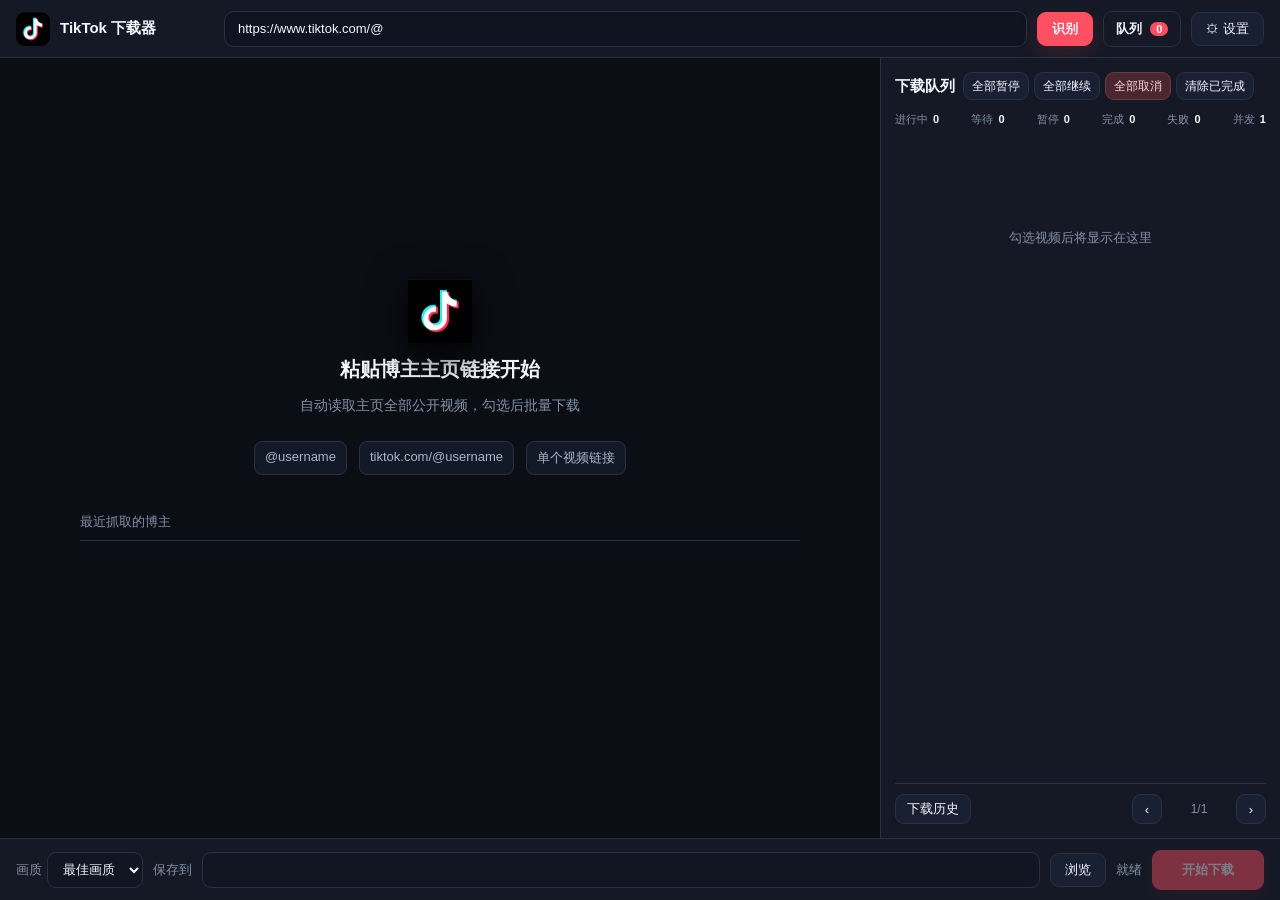
==== outputs/TikTokBatchMVP/ui/index.html @ 3f887935 "左上角常显版本号（v1.0.4） 问题：版本号只能进「设置 → 软件更新」才看得到，想知道自己装的是哪个版本很绕。  改法： - 顶栏 .brand 里补一个 <small id="appVersio" ====
<!doctype html>
<html lang="zh-CN">
<head>
  <meta charset="UTF-8" />
  <meta name="viewport" content="width=device-width,initial-scale=1" />
  <title>TikTok 下载器</title>
  <style>
    :root{--bg:#0b0e14;--panel:#141925;--panel2:#191f2d;--line:#293144;--text:#f5f7ff;--muted:#8491a8;--red:#ff4f61;--green:#39df9d;--blue:#55a6ff}
    *{box-sizing:border-box}html,body{height:100%;margin:0;background:var(--bg);color:var(--text);font-family:"Microsoft YaHei UI","Segoe UI",sans-serif;font-size:13px;overflow:hidden}
    button,input,select{font:inherit}.app{height:100%;display:grid;grid-template-rows:58px 1fr 62px}.top{display:flex;align-items:center;gap:10px;padding:0 16px;background:var(--panel);border-bottom:1px solid var(--line)}
    .logo:before{color:#25f4ee;transform:translate(-2px,1px)}.logo:after{color:#fe2c55;transform:translate(2px,-1px)}.logo:after{ text-shadow:0 0 0 #fff }.logo{width:34px;height:34px;border-radius:9px;background:#000 url("tiktok-logo.png") center/cover no-repeat;flex:none}.brand{min-width:154px}.brand b{display:block;font-size:15px}.brand small{color:var(--green);font-size:10px}#appVersion{color:var(--muted);letter-spacing:.4px;cursor:default}.url{height:36px;flex:1;border:1px solid var(--line);border-radius:10px;background:#0f1420;color:var(--text);padding:0 13px;outline:0}.url:focus{border-color:#52617e;box-shadow:0 0 0 3px #53638322}
    .btn{height:34px;border:1px solid var(--line);border-radius:9px;background:#182031;color:var(--text);padding:0 14px;cursor:pointer}.btn:hover{background:#232d42}.btn.primary{background:var(--red);border-color:var(--red);font-weight:700;box-shadow:0 8px 22px #ff4f6128}.btn.primary:hover{background:#ff6675}.btn:disabled{opacity:.45;cursor:not-allowed}.badge{padding:8px 12px;border:1px solid var(--line);border-radius:9px;font-weight:700}.badge i{font-style:normal;background:var(--red);border-radius:20px;padding:1px 6px;margin-left:5px;font-size:11px}
    .body{display:grid;grid-template-columns:minmax(640px,1fr) 400px;min-height:0}.main{min-width:0;min-height:0;display:flex;flex-direction:column}.queue-panel{border-left:1px solid var(--line);background:var(--panel);padding:14px;min-width:0;display:flex;flex-direction:column;min-height:0}.profile{display:none;align-items:center;gap:12px;padding:14px 18px;border-bottom:1px solid var(--line)}.avatar{width:42px;height:42px;border-radius:50%;display:grid;place-items:center;background:linear-gradient(135deg,#24f3d0,#ff3f71);font-weight:900;font-size:18px;overflow:hidden;flex:0 0 42px}.avatar img{width:100%;height:100%;object-fit:cover}.profile-name{font-size:17px;font-weight:800}.profile-meta{color:var(--muted);margin-top:4px}.back-home{margin-left:auto;flex:0 0 auto}.tabs{display:none;gap:26px;padding:0 18px;height:48px;align-items:end;border-bottom:1px solid var(--line)}#followNew{margin-left:auto;align-self:center;flex:0 0 auto}.tab{height:48px;padding:0 6px;display:flex;align-items:center;color:var(--muted);border-bottom:2px solid transparent}.tab.active{color:var(--text);border-color:var(--red);font-weight:700}.tab span{margin-left:7px;color:var(--muted);font-size:11px}.kind{display:inline-block;margin-left:7px;padding:1px 6px;border-radius:5px;background:#245c49;color:#83f0bd;font-size:10px}
    .toolbar{display:none;align-items:center;gap:8px;padding:10px 16px;border-bottom:1px solid var(--line);min-width:0}.toolbar .btn{flex:0 0 auto;white-space:nowrap;min-width:54px}.toolbar #exportCsv{min-width:76px}.pager{margin-left:auto;display:flex;align-items:center;gap:6px;white-space:nowrap}.pager .mini{padding:0 10px}.page-info{min-width:62px;text-align:center;color:var(--muted);font-size:12px}.search{width:230px;min-width:120px;flex:1 1 160px;height:32px;border:1px solid var(--line);border-radius:8px;background:#111722;color:var(--text);padding:0 11px;outline:none}.selection{margin-left:8px;color:var(--blue);font-weight:700;white-space:nowrap}.empty{flex:1;display:grid;place-items:center}.empty-inner{text-align:center;margin-top:-60px}.tv{width:64px;height:64px;background:url("tiktok-logo.png") center/contain no-repeat;font-size:0;margin:0 auto 10px}.tv{font-size:48px;filter:drop-shadow(0 10px 20px #000)}.empty h2{font-size:20px;margin:13px 0 8px}.empty p{color:var(--muted);font-size:14px}.examples{display:flex;gap:12px;justify-content:center;margin-top:26px}.recent-wrap{width:min(720px,80vw);margin:38px auto 0;text-align:left}.recent-title{color:var(--muted);padding-bottom:9px;border-bottom:1px solid var(--line)}.recent-grid{display:flex;flex-wrap:wrap;gap:20px;margin-top:16px}.recent-card{width:84px;text-align:center;color:var(--text);cursor:pointer}.recent-card:hover{color:#78b9ff}.recent-avatar{width:58px;height:58px;margin:0 auto 8px;border-radius:50%;object-fit:cover;border:2px solid #35415a;background:#20283a}.recent-card{position:relative}.recent-delete{opacity:0;pointer-events:none;position:absolute;right:4px;top:2px;width:20px;height:20px;padding:0;border:0;background:#252d3d;color:#aab6ca;border-radius:5px;cursor:pointer}.recent-card:hover .recent-delete{opacity:1;pointer-events:auto}.recent-delete:hover{background:#ff4f61;color:#fff}.recent-id{white-space:nowrap;overflow:hidden;text-overflow:ellipsis;font-size:12px}.chip{border:1px solid var(--line);border-radius:8px;background:#131927;color:#a9b6cb;padding:7px 10px}
    .list{display:none;flex:1 1 0;height:0;overflow-y:scroll;overflow-x:hidden;min-height:0;padding:6px 10px 18px;scrollbar-color:#46516a #111722;scrollbar-width:thin}.row{display:grid;grid-template-columns:28px 58px minmax(0,1fr) 160px 64px;align-items:center;gap:9px;min-height:68px;padding:7px 8px;border-radius:10px;border:1px solid transparent}.row:hover{background:var(--panel2);border-color:#222a3b}.check{width:16px;height:16px;accent-color:var(--red)}.thumb{height:48px;border-radius:7px;background:linear-gradient(135deg,#293552,#111722);display:grid;place-items:center;color:#b7c2d8;font-size:19px;overflow:hidden}.thumb img{width:100%;height:100%;object-fit:cover}.title{white-space:nowrap;overflow:hidden;text-overflow:ellipsis;font-size:14px}.sub{color:var(--muted);font-size:11px;margin-top:6px}.heart{color:#ff7180}.id{color:var(--muted);font-family:Consolas,monospace;font-size:11px}.mini{height:30px;padding:0 11px}.queue-head{display:flex;align-items:center;gap:8px;white-space:nowrap;flex:0 0 auto}.queue-head b{font-size:15px;flex:0 0 auto}.queue-controls{display:flex;gap:5px;min-width:0}.queue-controls .mini{height:28px;padding:0 8px;font-size:12px}.queue-controls .danger{color:#ffd7dc;border-color:#713744;background:#4a2630}.stats{display:flex;justify-content:space-between;gap:5px;white-space:nowrap;color:var(--muted);font-size:11px;margin:12px 0;flex:0 0 auto}.stats strong{color:var(--text);margin-left:2px}.queue{flex:1 1 0;min-height:0;overflow:auto}.queue-foot{display:flex;align-items:center;gap:8px;flex:0 0 auto;margin-top:10px;padding-top:10px;border-top:1px solid var(--line)}.queue-pager{margin-left:auto;display:flex;align-items:center;gap:6px;white-space:nowrap}.queue-pager .mini{padding:0 10px;min-width:30px}.q-empty{color:var(--muted);text-align:center;margin-top:90px}.q-card{display:grid;grid-template-columns:48px minmax(0,1fr);gap:9px;padding:9px;margin-bottom:9px;border:1px solid var(--line);border-radius:11px;background:#18202e}.q-cover{width:48px;height:48px;border-radius:7px;object-fit:cover;background:#273044}.q-card.done{border-color:#1d684d}.q-card.failed{border-color:#743543}.q-top{display:flex;align-items:center;gap:7px}.q-title{min-width:0;flex:1;white-space:nowrap;overflow:hidden;text-overflow:ellipsis;font-weight:700}.q-actions{display:flex;gap:5px}.q-btn{height:28px;border:1px solid var(--line);border-radius:7px;background:#222a3b;color:var(--text);padding:0 9px;cursor:pointer}.q-btn:hover{background:#303b52}.q-btn.close{width:29px;padding:0;font-size:17px}.q-meta{color:var(--muted);font-size:11px;margin-top:7px}.bar{height:3px;background:#273044;border-radius:3px;margin-top:7px;overflow:hidden}.bar i{display:block;width:0;height:100%;background:var(--green);transition:.25s}.q-card.loading .bar i{width:0}.q-card.done .bar i{width:100%}.q-card.failed .bar i{width:100%;background:var(--red)}
    .settings-modal{position:fixed;inset:0;z-index:60;background:rgba(4,6,11,.82);display:grid;place-items:center;padding:24px}.settings-card{width:min(760px,94vw);max-height:88vh;overflow:auto;background:linear-gradient(160deg,#171d2a,#111722);border:1px solid #3a465f;border-radius:16px;padding:0 22px 18px;box-shadow:0 28px 90px #000}.settings-card{scrollbar-width:thin;scrollbar-color:#53627e #111722}.settings-card::-webkit-scrollbar{width:10px}.settings-card::-webkit-scrollbar-track{background:#111722;border-radius:10px;margin:10px}.settings-card::-webkit-scrollbar-thumb{background:#3a465f;border:2px solid #111722;border-radius:10px}.settings-card::-webkit-scrollbar-thumb:hover{background:#5b6b88}
    /* 详情弹层与下载队列原先没有滚动条样式，深色主题下会露出 WebView2 默认的浅色宽滚动条。
       这里统一成与 .list / .settings-card 一致的细滚动条（8px 轨道 + 2px 描边，实际可见约 4px）。
       .preview-desc 额外留出右侧呼吸位，避免正文紧贴滚动条。 */
    .preview-desc,.modal-info,.queue{scrollbar-width:thin;scrollbar-color:#46516a #111722}
    .preview-desc::-webkit-scrollbar,.modal-info::-webkit-scrollbar,.queue::-webkit-scrollbar{width:8px}
    .preview-desc::-webkit-scrollbar-track,.modal-info::-webkit-scrollbar-track,.queue::-webkit-scrollbar-track{background:#111722;border-radius:8px}
    .preview-desc::-webkit-scrollbar-thumb,.modal-info::-webkit-scrollbar-thumb,.queue::-webkit-scrollbar-thumb{background:#46516a;border:2px solid #111722;border-radius:8px}
    .preview-desc::-webkit-scrollbar-thumb:hover,.modal-info::-webkit-scrollbar-thumb:hover,.queue::-webkit-scrollbar-thumb:hover{background:#5b6b88}
    .preview-desc{padding-right:10px;scrollbar-gutter:stable}.settings-card h2{position:sticky;top:0;z-index:1;margin:0 -22px 6px;padding:18px 22px 12px;background:#171d2a;border-bottom:1px solid #2c3548;font-size:18px}.settings-subtitle{color:#8491a8;margin:14px 0 18px;padding:10px 12px;border:1px solid #273147;border-radius:9px;background:#111724;font-size:12px}.login-state{display:flex;align-items:center;gap:12px;margin:0 0 10px;padding:14px;border:1px solid #35516b;border-radius:11px;background:#0e1925}.login-state b{display:block;font-size:14px}.login-state small{display:block;color:var(--muted);margin-top:5px}.login-state>div:first-child{flex:1;min-width:0}.login-state .login-actions{display:flex;flex-direction:column;gap:8px;flex:none}.login-state .btn{white-space:nowrap}.cookie-status{display:block;color:#aeb9cd;font-size:12px;line-height:1.5;margin-top:8px;overflow-wrap:anywhere}.cookie-status.error,.settings-message.error{color:#ff9caa}.cookie-status.success{color:#8ee1bc}.settings-message{margin-top:12px;line-height:1.5;color:var(--muted)}@media(max-width:620px){.login-state{align-items:stretch;flex-direction:column}.login-state .login-actions{flex-direction:row;flex-wrap:wrap}}.setting-row{display:flex;gap:12px;margin:0;padding:14px 2px;align-items:center;border-bottom:1px solid #252e41}.setting-row label{color:#aeb9cd;min-width:130px;font-weight:600}.setting-row input,.setting-row select,.setting-row textarea{flex:1;min-width:0;height:38px;border:1px solid #35415a;border-radius:9px;background:#0e1420;color:var(--text);padding:0 11px;outline:none}.setting-row input:focus,.setting-row select:focus,.setting-row textarea:focus{border-color:#6d8fc8;box-shadow:0 0 0 3px #6688c322}.setting-row textarea{height:100px;padding:10px;resize:vertical}.learning-section{padding:17px 2px 5px;border-bottom:1px solid #252e41}.learning-title{font-weight:800;font-size:14px;margin-bottom:12px}.learning-toggle{display:block;color:#d8e0f0;margin-bottom:10px}.learning-checks{display:flex;gap:18px;color:#aeb9cd;margin-bottom:10px}.learning-checks label{min-width:auto!important;font-weight:400!important}.learning-api-actions{display:flex;gap:10px;align-items:center;padding:12px 2px 4px}.learning-api-actions span{color:var(--muted);font-size:12px}.setting-actions{display:flex;justify-content:flex-end;gap:10px;margin-top:16px;padding-top:4px}.setting-actions .btn{min-width:90px}.history-list{display:flex;flex-direction:column;gap:8px}.history-row{display:grid;grid-template-columns:44px minmax(0,1fr) auto;gap:10px;align-items:center;padding:9px;border:1px solid var(--line);border-radius:10px;background:#141b28}.history-cover{width:44px;height:44px;border-radius:7px;object-fit:cover;background:#273044}.history-title{white-space:nowrap;overflow:hidden;text-overflow:ellipsis;font-weight:700;font-size:13px}.history-meta{color:var(--muted);font-size:11px;margin-top:4px;overflow-wrap:anywhere}.history-empty{color:var(--muted);text-align:center;padding:40px 0}.history-row .btn{height:30px;padding:0 11px}.update-current{flex:1;min-width:0;color:#aeb9cd}.update-box{margin:0 0 14px;padding:12px 14px;border:1px solid #3a4a63;border-radius:11px;background:#101a27;line-height:1.6}.update-box.good{border-color:#1d684d}.update-box.bad{border-color:#743543}.update-notes{max-height:150px;overflow:auto;white-space:pre-wrap;color:#aeb9cd;font-size:12px;margin-top:9px;padding-right:8px;scrollbar-width:thin;scrollbar-color:#46516a #111722}.update-notes::-webkit-scrollbar{width:8px}.update-notes::-webkit-scrollbar-thumb{background:#46516a;border-radius:8px}.update-actions{display:flex;gap:10px;margin-top:12px}.update-error{color:#ff9caa}.update-bar{height:6px;margin-top:10px;border-radius:6px;background:#1b2334;overflow:hidden}.update-bar i{display:block;height:100%;width:0;background:linear-gradient(90deg,#24f3d0,#ff3f71);transition:width .2s}.preview{cursor:pointer}.preview:hover{outline:2px solid #55a6ff88}.modal{position:fixed;inset:0;z-index:50;background:#05070bd9;display:grid;place-items:center;padding:24px}.modal-card{width:min(520px,92vw);max-height:92vh;display:flex;flex-direction:column;background:#121722;border:1px solid #34405a;border-radius:14px;box-shadow:0 24px 80px #000;overflow:hidden}.modal-head{display:flex;align-items:center;gap:12px;padding:13px 16px;border-bottom:1px solid var(--line)}.modal-title{flex:1;white-space:nowrap;overflow:hidden;text-overflow:ellipsis;font-size:15px;font-weight:800}.modal-close{width:34px;padding:0;font-size:20px}.preview-stage{display:flex;justify-content:center;align-items:center;min-height:260px;max-height:62vh;background:#080a0f;overflow:hidden}.preview-stage img{display:block;max-width:100%;max-height:62vh;width:auto;height:auto;object-fit:contain}.modal-info{padding:14px 16px;border-top:1px solid var(--line);overflow:auto}.study-box{margin-top:14px;padding-top:13px;border-top:1px solid var(--line)}.study-title{font-weight:800;margin-bottom:9px}.study-fields{display:grid;grid-template-columns:130px 1fr;gap:8px}.study-fields select,.study-fields input,.study-fields textarea{width:100%;border:1px solid var(--line);border-radius:7px;background:#0f1420;color:var(--text);padding:8px}.study-fields textarea{min-height:84px;resize:vertical;grid-column:1 / -1}.study-save{margin-top:9px}.preview-stats{color:#aab6ca;margin-bottom:9px}.preview-desc{max-height:120px;overflow:auto;white-space:pre-wrap;line-height:1.55}
    .bottom{display:flex;align-items:center;gap:10px;padding:0 16px;background:var(--panel);border-top:1px solid var(--line)}.bottom label{color:var(--muted)}select,.folder{height:36px;border:1px solid var(--line);border-radius:9px;background:#111722;color:var(--text);padding:0 11px}.folder{flex:1;min-width:250px}#quality{margin-left:-5px}.status{color:var(--muted);max-width:240px;white-space:nowrap;overflow:hidden;text-overflow:ellipsis}.start{height:40px;min-width:112px}.confirm-mini{position:fixed;z-index:100;left:50%;top:50%;transform:translate(-50%,-50%);background:#151b28;border:1px solid #34405a;border-radius:9px;padding:18px 24px;box-shadow:0 12px 40px #000b;display:flex;flex-direction:column;align-items:center;gap:14px}.confirm-mini span{font-weight:700;font-size:14px}.confirm-actions{display:flex;gap:10px}.confirm-mini .danger{background:#ff4f61;color:#fff;border-color:#ff4f61}.confirm-mini button{height:28px;padding:0 12px}.hidden{display:none!important}
.scrape-loading{position:fixed;inset:58px 0 62px;z-index:40;display:grid;place-items:center;background:rgba(8,12,19,.985);overflow:hidden}.scrape-loading.hidden{display:none}.scrape-loading>div{width:360px;display:flex;flex-direction:column;align-items:center;justify-content:center}.jarvis-core{position:relative;width:176px;height:176px;border-radius:50%;display:grid;place-items:center;filter:drop-shadow(0 0 16px #19cfff88)}.jarvis-core:before{content:"";position:absolute;inset:5px;border-radius:50%;background:repeating-conic-gradient(from 0deg,#5ff5ff 0 2deg,transparent 2deg 9deg,#147da8 9deg 11deg,transparent 11deg 18deg);mask:radial-gradient(circle,transparent 0 69%,#000 70% 76%,transparent 77%);animation:jarvisClockwise 7s linear infinite}.jarvis-core:after{content:"";position:absolute;inset:28px;border-radius:50%;border:1px solid #5aefff88;background:conic-gradient(from 40deg,transparent 0 12%,#43e9ff 13% 17%,transparent 18% 43%,#138bb9 44% 49%,transparent 50% 76%,#8bfbff 77% 80%,transparent 81%);box-shadow:0 0 18px #2ee5ff55,inset 0 0 18px #2ee5ff44;animation:jarvisCounter 3.8s linear infinite}.jarvis-ring{position:absolute;border-radius:50%;pointer-events:none}.jarvis-ring.one{inset:17px;border:3px dashed #20bde0aa;animation:jarvisCounter 5.5s linear infinite}.jarvis-ring.two{inset:42px;border:7px double #62efff99;border-left-color:transparent;border-right-color:transparent;animation:jarvisClockwise 2.8s linear infinite}.jarvis-ring.three{inset:61px;background:radial-gradient(circle,#eaffff 0 8%,#70f8ff 9% 18%,#168bb7 30%,#071828 53%,transparent 56%);box-shadow:0 0 12px #9affff,0 0 34px #18cbf5;animation:jarvisPulse 1.35s ease-in-out infinite}.jarvis-scan{position:absolute;width:224px;height:224px;border-radius:50%;background:conic-gradient(from 0deg,transparent 0 78%,#46edff12 85%,#68f7ff88 99%,transparent);animation:jarvisClockwise 2.2s linear infinite;mask:radial-gradient(circle,transparent 0 38%,#000 39% 40%,transparent 41% 100%)}.loading-copy{width:100%;margin-top:30px;text-align:center;display:flex;flex-direction:column;align-items:center;justify-content:center}.loading-copy b,.loading-copy span{display:block;width:100%;text-align:center}.loading-copy b{font-size:17px}.loading-copy span{color:var(--muted);margin-top:8px}@keyframes jarvisClockwise{to{transform:rotate(360deg)}}@keyframes jarvisCounter{to{transform:rotate(-360deg)}}@keyframes jarvisPulse{0%,100%{transform:scale(.88);opacity:.78}50%{transform:scale(1.08);opacity:1}}
  </style>
</head>
<body><div class="app">
  <header class="top"><div class="logo" aria-label="TikTok"></div><div class="brand"><b>TikTok 下载器</b><small id="appVersion"></small></div><input id="url" class="url" value="https://www.tiktok.com/@" placeholder="粘贴博主主页链接，例如 https://www.tiktok.com/@username"><button id="recognize" class="btn primary">识别</button><div class="badge">队列 <i id="badge">0</i></div><button class="btn" id="settings">⚙ 设置</button></header>
  <section class="body"><main class="main">
    <div id="profile" class="profile"><div id="profileAvatar" class="avatar">♪</div><div><div id="profileName" class="profile-name">@username</div><div id="profileMeta" class="profile-meta"></div></div><button id="backHome" class="btn back-home">← 返回</button></div>
    <div id="tabs" class="tabs"><div class="tab active" data-filter="all">全部 <span id="allCount">0</span></div><div class="tab" data-filter="video">Videos <span id="videoCount">0</span></div><div class="tab" data-filter="image">Images <span id="imageCount">0</span></div><button id="followNew" class="btn mini" title="只抓取这个博主最新发布的作品，跳过已有历史">追新</button></div>
    <div id="toolbar" class="toolbar"><input id="search" class="search" placeholder="按标题或视频 ID 筛选…"><select id="sort"><option value="default">主页顺序</option><option value="likes">点赞最多</option><option value="views">播放最多</option><option value="date">最新上传</option></select><button class="btn mini" id="selectAll">全选</button><button class="btn mini" id="clearAll">清空</button><button class="btn mini" id="invert">反选</button><button class="btn mini" id="exportCsv">导出 CSV</button><div class="pager"><button class="btn mini" id="prevPage">上一页</button><span id="pageInfo" class="page-info">1 / 1</span><button class="btn mini" id="nextPage">下一页</button></div><div id="selection" class="selection">已选 0 / 0</div></div>
    <div id="empty" class="empty"><div class="empty-inner"><div class="tv" aria-label="TikTok"></div><h2>粘贴博主主页链接开始</h2><p>自动读取主页全部公开视频，勾选后批量下载</p><div class="examples"><span class="chip">@username</span><span class="chip">tiktok.com/@username</span><span class="chip">单个视频链接</span></div><div class="recent-wrap"><div class="recent-title">最近抓取的博主</div><div id="recentProfiles" class="recent-grid"></div></div></div></div>
    <div id="list" class="list"></div>
  </main><aside class="queue-panel"><div class="queue-head"><b>下载队列</b><div class="queue-controls"><button id="pauseAll" class="btn mini">全部暂停</button> <button id="resumeAll" class="btn mini">全部继续</button> <button id="cancelAll" class="btn mini danger">全部取消</button> <button id="clearDone" class="btn mini">清除已完成</button></div></div><div class="stats"><span>进行中 <strong id="active">0</strong></span><span>等待 <strong id="waiting">0</strong></span><span>暂停 <strong id="paused">0</strong></span><span>完成 <strong id="done">0</strong></span><span>失败 <strong id="failed">0</strong></span><span>并发 <strong>1</strong></span></div><div id="queue" class="queue"><div class="q-empty">勾选视频后将显示在这里</div></div><div class="queue-foot"><button id="downloadHistory" class="btn mini">下载历史</button><div class="queue-pager"><button id="queuePrev" class="btn mini" title="上一页">‹</button><span id="queuePageInfo" class="page-info">1/1</span><button id="queueNext" class="btn mini" title="下一页">›</button></div></div></aside><div id="scrapeLoading" class="scrape-loading hidden"><div><div class="jarvis-core"><i class="jarvis-scan"></i><i class="jarvis-ring one"></i><i class="jarvis-ring two"></i><i class="jarvis-ring three"></i></div><div class="loading-copy"><b>正在读取 TikTok 内容</b><span id="loadingText">请稍候，正在加载作品列表…</span></div></div></div></section>
  <footer class="bottom"><label>画质</label><select id="quality"><option value="best">最佳画质</option><option value="1080p">1080p</option><option value="720p">720p</option><option value="540p">540p</option></select><label>保存到</label><input id="folder" class="folder" value=""><button id="browse" class="btn">浏览</button><span id="status" class="status">就绪</span><button id="start" class="btn primary start" disabled>开始下载</button></footer>
</div><div id="settingsModal" class="settings-modal hidden"><div class="settings-card"><h2>设置</h2><div class="settings-subtitle">下载、登录态与批量抓取偏好会保存在本机</div><div class="login-state"><div><b>TikTok 登录状态</b><small>在普通 Chrome 中登录后关闭窗口即可保存。抓取复用该浏览器环境；遇到验证时，请从作品列表打开验证窗口。</small><span id="cookieStatus" class="cookie-status" role="status" aria-live="polite">尚未读取登录状态</span></div><div class="login-actions"><button id="loginTikTok" class="btn primary">登录 TikTok</button><button id="cancelTikTokLogin" class="btn hidden">取消登录</button><button id="useChromeLogin" class="btn">导入 Chrome Cookie</button></div></div><div class="setting-row"><label>默认保存目录</label><input id="defaultFolder" type="text" placeholder="选择默认保存文件夹"><button id="settingsBrowse" class="btn">浏览</button></div><div class="setting-row"><label>同时下载数</label><input id="concurrency" type="number" min="1" max="8" step="1" value="2"><label>失败自动重试次数</label><input id="retryCount" type="number" min="0" max="10" step="1" value="3"></div><div class="setting-row"><label>Cookie 来源</label><select id="cookieBrowser"><option value="">不使用</option><option value="saved">软件保存的 TikTok 登录态</option><option value="chrome">导入 Chrome Cookie</option><option value="edge">导入 Edge Cookie</option></select></div><div class="setting-row"><label>cookies.txt</label><input id="cookieFile" type="text" placeholder="可选：导出的 TikTok cookies.txt 文件"><button id="cookieBrowse" class="btn">浏览</button></div><div class="setting-row"><label>日期范围</label><input id="dateFrom" type="date"><span>至</span><input id="dateTo" type="date"></div><div class="setting-row"><label>下载数量</label><select id="limit"><option value="0">全部</option><option value="20">最近 20 条</option><option value="50">最近 50 条</option><option value="100">最近 100 条</option></select></div><div class="setting-row"><label>下载模式</label><label><input id="onlyNew" type="checkbox" style="width:auto;vertical-align:middle"> 只下载新作品（自动跳过已下载）</label></div><div class="setting-row" style="align-items:flex-start"><label>多个博主链接</label><textarea id="multiUrls" placeholder="每行一个 TikTok 博主主页链接"></textarea></div><div class="setting-row"><label>视频文件名模板</label><input id="filenameTemplate" placeholder="%(title).150B_%(upload_date)s"><span style="color:var(--muted);font-size:11px">可用：%(title)s、%(upload_date)s、%(id)s</span></div><div class="learning-section"><div class="learning-title">学习文档（下载字幕后由大模型生成）</div><label class="learning-toggle"><input id="learningEnabled" type="checkbox"> 下载完成后自动生成英文学习文档</label><div class="learning-checks"><label><input id="learnTranslation" type="checkbox" checked> 中文对照</label><label><input id="learnVocabulary" type="checkbox" checked> 词汇表</label><label><input id="learnTimestamps" type="checkbox" checked> 段落时间码</label></div><div class="setting-row"><label>API 地址</label><input id="learningBase" placeholder="https://api.openai.com/v1"></div><div class="setting-row"><label>API Key</label><input id="learningKey" type="password" placeholder="sk-..."><label>模型名</label><input id="learningModel" placeholder="gpt-4o-mini"></div><div class="learning-api-actions"><button id="testLearningApi" class="btn">测试连接</button><span id="learningApiState"></span></div></div><div class="setting-row"><label>软件更新</label><span id="updateCurrent" class="update-current">当前版本 --</span><button id="checkUpdate" class="btn">检查更新</button></div><div class="setting-row"><label>GitHub Token</label><input id="updateToken" type="password" placeholder="仓库为私有时必填；公开仓库留空即可"><button id="saveUpdateToken" class="btn">保存</button></div><div id="updateBox" class="update-box hidden"></div><div id="settingsMessage" class="settings-message" role="status" aria-live="polite"></div><div class="setting-actions"><button id="settingsCancel" class="btn">取消</button><button id="settingsSave" class="btn primary">保存设置</button></div></div></div><div id="historyModal" class="settings-modal hidden"><div class="settings-card"><h2>下载历史</h2><div class="settings-subtitle" id="historySummary">本机保存的下载记录</div><div id="historyList" class="history-list"></div><div class="setting-actions"><button id="historyClose" class="btn primary">关闭</button></div></div></div><div id="previewModal" class="modal hidden"><div class="modal-card"><div class="modal-head"><div id="previewTitle" class="modal-title"></div><button id="previewClose" class="btn modal-close">×</button></div><div id="previewStage" class="preview-stage"></div><div class="modal-info"><div id="previewStats" class="preview-stats"></div><div id="previewDesc" class="preview-desc"></div></div></div></div><div id="confirmMini" class="confirm-mini hidden"><span>确认删除？</span><div class="confirm-actions"><button id="confirmYes" class="btn danger">删除</button><button id="confirmNo" class="btn">取消</button></div></div><script>
  let videos=[], selected=new Set(), states={}, folders={}, subtitles={}, errors={}, retryAttempts={}, currentPage=1, queuePage=1, activeFilter="all", currentUsername="";const pageSize=15,queuePageSize=8;let recognizing=false,summaryText='',backgroundCollecting=false;function setLoading(on,text){recognizing=on;const el=$('scrapeLoading');if(el)el.classList.toggle('hidden',!on);if(text&&$('loadingText'))$('loadingText').textContent=text;const b=$('recognize');b.disabled=false;b.textContent=on?'暂停抓取':(currentUsername?'重新抓取':'识别');$('url').disabled=on;document.querySelectorAll('.recent-card,.tab,.toolbar button,.toolbar input,.toolbar select').forEach(x=>x.style.pointerEvents=on?'none':'')}let prefs={defaultFolder:'',concurrency:2,retryCount:3,dateFrom:'',dateTo:'',limit:'0',onlyNew:false,multiUrls:'',cookieFile:'',cookieBrowser:''};try{prefs={...prefs,...JSON.parse(localStorage.getItem('tiktok-prefs')||'{}')}}catch(e){}let records={};try{records=JSON.parse(localStorage.getItem('tiktok-download-records')||'{}')}catch(e){records={}}let study={};try{study=JSON.parse(localStorage.getItem('tiktok-study-notes')||'{}')}catch(e){study={}}let learningStates={};
  const $=id=>document.getElementById(id), esc=s=>String(s).replace(/[&<>"']/g,c=>({'&':'&amp;','<':'&lt;','>':'&gt;','"':'&quot;',"'":'&#39;'}[c]));
  function setStatus(text){$('status').textContent=text;if(recognizing)$('loadingText').textContent=text}
  function num(v){if(v===null||v===undefined||v==='')return null;if(typeof v==='string'&&/[KMB]/i.test(v))return v;const n=Number(v);if(!Number.isFinite(n))return v;if(n>=100000000)return (n/100000000).toFixed(1)+'亿';if(n>=10000)return (n/10000).toFixed(1)+'万';return n.toLocaleString()}
  function date(v){return v&&v.length===8?`${v.slice(0,4)}-${v.slice(4,6)}-${v.slice(6,8)}`:'时间读取中'}
  function visibleVideos(){const q=$('search').value.trim().toLowerCase();let rows=videos.filter(v=>(activeFilter==='all'||(v.type||'video')===activeFilter)&&(!q||(v.title+' '+v.id).toLowerCase().includes(q))&&(!prefs.dateFrom||String(v.upload_date||'')>=prefs.dateFrom.replaceAll('-',''))&&(!prefs.dateTo||String(v.upload_date||'')<=prefs.dateTo.replaceAll('-',''))&&(!prefs.onlyNew||!records[currentUsername]?.[v.id])).slice();const s=$('sort').value;if(s==='likes')rows.sort((a,b)=>(Number(b.likes)||-1)-(Number(a.likes)||-1));if(s==='views')rows.sort((a,b)=>(Number(b.views)||-1)-(Number(a.views)||-1));if(s==='date')rows.sort((a,b)=>String(b.upload_date||'').localeCompare(String(a.upload_date||'')));if(prefs.limit&&prefs.limit!=='0')rows=rows.slice(0,Number(prefs.limit));return rows}
  function renderList(){const all=visibleVideos(),pages=Math.max(1,Math.ceil(all.length/pageSize));currentPage=Math.min(Math.max(1,currentPage),pages);const rows=all.slice((currentPage-1)*pageSize,currentPage*pageSize);$('pageInfo').textContent=`${currentPage} / ${pages}`;$('prevPage').disabled=currentPage<=1;$('nextPage').disabled=currentPage>=pages;$('list').innerHTML=rows.map(v=>`<div class="row"><input class="check" type="checkbox" data-id="${v.id}" ${selected.has(v.id)?'checked':''}><div class="thumb preview" data-id="${v.id}">${v.cover?`<img src="${esc(v.cover)}" loading="lazy" onerror="this.parentNode.textContent='▶'">`:'▶'}</div><div><div class="title" title="${esc(v.title)}">${esc(v.title)}${v.type==='image'?'<span class="kind">Images</span>':''}</div><div class="sub">${date(v.upload_date)} · ▶ ${num(v.views)||'读取中'} · <span class="heart">♥ ${num(v.likes)||'读取中'}</span>${v.comments!=null?' · 💬 '+num(v.comments):''}</div></div><div class="id">${v.id}</div><button class="btn mini one" data-id="${v.id}">下载</button></div>`).join('');document.querySelectorAll('.check').forEach(x=>x.onchange=()=>toggle(x.dataset.id,x.checked));document.querySelectorAll('.one').forEach(x=>x.onclick=()=>{selected=new Set([x.dataset.id]);sync();startDownload()});document.querySelectorAll('.preview').forEach(x=>x.onclick=()=>openPreview(x.dataset.id))}
  function toggle(id,on){on?selected.add(id):selected.delete(id);sync(false)}
  function sync(render=true){if(render)renderList();$('selection').textContent=`已选 ${selected.size} / ${videos.length}`;$('badge').textContent=selected.size;$('waiting').textContent=[...selected].filter(id=>!states[id]).length;$('active').textContent=Object.values(states).filter(x=>x==='downloading').length;$('paused').textContent=Object.values(states).filter(x=>x==='paused').length;$('done').textContent=Object.values(states).filter(x=>x==='done'||x==='skipped').length;$('failed').textContent=Object.values(states).filter(x=>x==='failed').length;$('start').disabled=!selected.size;renderQueue()}
  function persistRecord(id){if(!currentUsername)return;const v=videos.find(x=>x.id===id);if(!v)return;if(!records[currentUsername])records[currentUsername]={};records[currentUsername][id]={item:v,state:states[id]||'',folder:folders[id]||'',subtitles:subtitles[id]||[],error:errors[id]||''};localStorage.setItem('tiktok-download-records',JSON.stringify(records));if(window.pywebview&&window.pywebview.api&&currentUsername)window.pywebview.api.save_task_state(currentUsername,{id:id,item:v,state:states[id]||'',folder:folders[id]||'',subtitles:subtitles[id]||[],error:errors[id]||''})}
  const HISTORY_LIMIT=300;
  const HISTORY_LABELS={done:'已完成',skipped:'已存在，跳过',failed:'失败',downloading:'下载中',paused:'已暂停',retrying:'重试中',cancelled:'已取消'};
  function historyRows(){
    const rows=[];
    Object.keys(records||{}).forEach(user=>{
      const bucket=records[user]||{};
      Object.keys(bucket).forEach(id=>{
        const rec=bucket[id];
        // 只有真正进过下载流程的作品才会有记录（persistRecord 只挂在 downloadProgress 上）
        if(rec&&rec.item)rows.push({user:user,id:id,rec:rec});
      });
    });
    // 作品 id 是雪花号，数值越大越新 —— 直接拿它当时间线用
    rows.sort((a,b)=>(Number(b.id)||0)-(Number(a.id)||0));
    return rows;
  }
  function openHistory(){
    const all=historyRows();
    const rows=all.slice(0,HISTORY_LIMIT);
    const list=$('historyList');
    if(!rows.length){
      list.innerHTML='<div class="history-empty">还没有下载记录</div>';
    }else{
      list.innerHTML=rows.map(row=>{
        const item=row.rec.item||{};
        const label=HISTORY_LABELS[row.rec.state]||'未完成';
        const folder=row.rec.folder||'';
        return `<div class="history-row">${item.cover?`<img class="history-cover" src="${esc(item.cover)}">`:'<div class="history-cover"></div>'}<div><div class="history-title">${esc(item.title||row.id)}</div><div class="history-meta">@${esc(row.user)} · ${label}${folder?' · '+esc(folder):''}</div></div><div>${folder?`<button class="btn h-open" data-folder="${esc(folder)}">打开</button>`:''}</div></div>`
      }).join('');
      list.querySelectorAll('.h-open').forEach(b=>b.onclick=async()=>{
        const r=await window.pywebview.api.open_folder(b.dataset.folder);
        if(!r.ok)alert(r.error)
      });
    }
    $('historySummary').textContent=all.length>rows.length
      ?`本机共 ${all.length} 条记录，这里显示最近 ${rows.length} 条（按作品新旧排序）`
      :`本机共 ${all.length} 条下载记录（按作品新旧排序）`;
    $('historyModal').classList.remove('hidden');
  }
  let updateState={};
  function updateBox(html,cls){const b=$('updateBox');b.className='update-box'+(cls?' '+cls:'');b.innerHTML=html;b.classList.remove('hidden')}
  async function refreshUpdateInfo(){
    try{
      const info=await window.pywebview.api.get_update_info();
      if(!info||!info.ok)return;
      $('updateCurrent').textContent=`当前版本 ${info.current}`;
      $('updateToken').placeholder=info.tokenSet?'已保存（留空则保持不变）':'仓库为私有时必填；公开仓库留空即可';
    }catch(e){}
  }
  async function saveUpdateToken(){
    const b=$('saveUpdateToken');b.disabled=true;b.textContent='保存中…';
    try{
      const r=await window.pywebview.api.set_update_token($('updateToken').value.trim());
      if(!r||!r.ok){updateBox(`<span class="update-error">${esc((r&&r.error)||'保存失败')}</span>`,'bad');return}
      $('updateToken').value='';
      updateBox(r.tokenSet?'<b>Token 已保存</b>':'<b>Token 已清除</b>','good');
      await refreshUpdateInfo();
    }catch(e){updateBox(`<span class="update-error">保存失败：${esc(e.message||e)}</span>`,'bad')}
    finally{b.disabled=false;b.textContent='保存'}
  }
  async function checkUpdate(){
    const b=$('checkUpdate');b.disabled=true;b.textContent='检查中…';
    updateBox('正在检查更新…');
    try{
      const r=await window.pywebview.api.check_update();
      updateState=r||{};
      if(!r.ok){
        const tip=r.needsToken?'<br>在下面填入 GitHub Token 后重试（把仓库设为公开则不需要）。':'';
        updateBox(`<span class="update-error">检查失败：${esc(r.error||'未知错误')}</span>${tip}`,'bad');
        return
      }
      $('updateCurrent').textContent=`当前版本 ${r.current}`;
      if(!r.hasUpdate){updateBox(`<b>已是最新版本</b>（${esc(r.current)}）`,'good');return}
      updateBox(`<b>发现新版本 ${esc(r.latest)}</b>（当前 ${esc(r.current)}）<div class="update-notes">${esc(r.notes||'这个版本没有写说明。')}</div><div class="update-actions"><button class="btn primary" id="doUpdate">下载并安装</button><button class="btn" id="openReleasePage">打开发布页</button></div>`);
      $('doUpdate').onclick=doUpdate;
      $('openReleasePage').onclick=async()=>{try{const o=await window.pywebview.api.open_release_page(r.htmlUrl||'');if(!o.ok)alert(o.error)}catch(e){}};
    }catch(e){updateBox(`<span class="update-error">检查失败：${esc(e.message||e)}</span>`,'bad')}
    finally{b.disabled=false;b.textContent='检查更新'}
  }
  async function doUpdate(){
    const r=updateState||{};
    updateBox(`<b>正在下载 ${esc(r.latest||'新版本')}…</b><div class="update-bar"><i id="updateBar"></i></div><div id="updateText" class="settings-message">准备中…</div>`);
    try{
      const d=await window.pywebview.api.download_update();
      if(!d.ok){updateBox(`<span class="update-error">下载失败：${esc(d.error||'未知错误')}</span>`,'bad');return}
      updateBox(`<b>下载完成</b>（${(d.size/1048576).toFixed(1)} MB）<div class="settings-message">即将关闭本程序并启动安装向导，升级完成后重新打开即可。</div>`,'good');
      await window.pywebview.api.install_update(d.path);
    }catch(e){updateBox(`<span class="update-error">下载失败：${esc(e.message||e)}</span>`,'bad')}
  }
  function updateProgress(data){
    if(!data)return;
    const bar=$('updateBar'),text=$('updateText');
    if(bar)bar.style.width=(data.percent||0)+'%';
    if(text)text.textContent=`${data.percent||0}%　${(data.downloaded/1048576).toFixed(1)} / ${(data.total/1048576).toFixed(1)} MB`;
  }
  function renderQueue(){const chosen=videos.filter(v=>selected.has(v.id));const pages=Math.max(1,Math.ceil(chosen.length/queuePageSize));if(queuePage>pages)queuePage=pages;if(queuePage<1)queuePage=1;$('queuePageInfo').textContent=`${queuePage}/${pages}`;$('queuePrev').disabled=queuePage<=1;$('queueNext').disabled=queuePage>=pages;if(!chosen.length){$('queue').innerHTML='<div class="q-empty">勾选视频后将显示在这里</div>';return}const from=(queuePage-1)*queuePageSize;const page=chosen.slice(from,from+queuePageSize);$('queue').innerHTML=page.map(v=>{const s=states[v.id]||'';const actions=(s==='done'||s==='skipped')?`<div class="q-actions"><button class="q-btn q-open" data-id="${v.id}">打开</button><button class="q-btn q-redo" data-id="${v.id}">重做</button><button class="q-btn close q-remove" data-id="${v.id}" title="删除记录，不删除视频">×</button></div>`:s==='failed'?`<div class="q-actions"><button class="q-btn q-retry" data-id="${v.id}">重试</button><button class="q-btn close q-remove" data-id="${v.id}">×</button></div>`:'';return `<div id="q-${v.id}" class="q-card ${s==='downloading'?'loading':s}">${v.cover?`<img class="q-cover" src="${esc(v.cover)}">`:'<div class="q-cover"></div>'}<div><div class="q-top"><div class="q-title">${esc(v.title)}</div>${actions}</div><div class="q-meta" id="qm-${v.id}">${s==='done'?'已完成'+((subtitles[v.id]||[]).length?' · 字幕已保存':' · 无字幕轨或未返回'):s==='skipped'?'已存在，跳过'+((subtitles[v.id]||[]).length?' · 字幕已保存':''):s==='failed'?`下载失败：${esc((errors[v.id]||'未知错误').slice(0,80))}`:s==='retrying'?`正在重试第 ${retryAttempts[v.id]||2} 次…`:s==='downloading'?'正在下载…':'等待下载'} · ♥ ${num(v.likes)||'--'}</div><div class="bar"><i id="qb-${v.id}"></i></div></div></div>`}).join('');document.querySelectorAll('.q-open').forEach(x=>x.onclick=()=>openFolder(x.dataset.id));document.querySelectorAll('.q-redo').forEach(x=>x.onclick=()=>redoLearning(x.dataset.id));document.querySelectorAll('.q-remove').forEach(x=>x.onclick=()=>removeRecord(x.dataset.id));document.querySelectorAll('.q-retry').forEach(x=>x.onclick=()=>{delete errors[x.dataset.id];states[x.dataset.id]='';selected.add(x.dataset.id);sync();startDownload([x.dataset.id])})}
  function learningProgress(data){learningStates[data.id]=data;const meta=$('qm-'+data.id);const label=data.state==='working'?'正在生成英文学习文档…':data.state==='done'?'英文学习文档已保存':data.state==='failed'?'学习文档失败：'+(data.message||'未知错误'):'无可读字幕，未生成学习文档';if(meta)meta.textContent=label;if(data.state==='working')setStatus('正在生成英文学习文档…');if(data.state==='done')setStatus('英文学习文档已保存');if(data.state==='failed')setStatus('学习文档生成失败：'+(data.message||'未知错误'))}
  function downloadProgress(data){
    if(data.state==='progress'){
      const bar=$('qb-'+data.id),meta=$('qm-'+data.id),pct=Math.max(0,Math.min(100,Number(data.percent)||0));
      if(bar)bar.style.width=pct+'%';
      if(meta)meta.textContent=`正在下载… ${pct}%`;
      setStatus(`正在下载：${pct}%`);
      return;
    }
    states[data.id]=data.state;if(data.state==='retrying'){retryAttempts[data.id]=data.attempt||((retryAttempts[data.id]||1)+1)}else if(data.state==='downloading'){retryAttempts[data.id]=0}if(data.folder)folders[data.id]=data.folder;if(data.subtitles)subtitles[data.id]=data.subtitles;if(data.error)errors[data.id]=data.error;persistRecord(data.id);renderQueue();syncStats();if(data.speed){const mb=(data.speed/1024/1024).toFixed(1);const remain=data.totalBytes&&data.speed?Math.max(0,Math.round((data.totalBytes-data.downloaded)/data.speed)):0;const eta=remain?` · 剩余 ${Math.floor(remain/60)}分${remain%60}秒`:'';setStatus(`下载 ${data.index||''}/${data.total||''} · ${mb} MB/s${eta}`)}else if(data.total)setStatus(`下载 ${data.index}/${data.total}`)
  }
  function syncStats(){$('waiting').textContent=[...selected].filter(id=>!states[id]).length;$('active').textContent=Object.values(states).filter(x=>x==='downloading').length;$('paused').textContent=Object.values(states).filter(x=>x==='paused').length;$('done').textContent=Object.values(states).filter(x=>x==='done'||x==='skipped').length;$('failed').textContent=Object.values(states).filter(x=>x==='failed').length}

  async function openFolder(id){const path=folders[id];if(!path)return;const r=await window.pywebview.api.open_folder(path);if(!r.ok)alert(r.error)}
  async function redoLearning(id){const item=videos.find(v=>v.id===id);const folder=folders[id]||records[currentUsername]?.[id]?.folder;if(!item||!folder){setStatus('找不到原下载记录');return}learningProgress({id,state:'working'});const r=await window.pywebview.api.regenerate_learning_document(item,folder);if(!r.ok)learningProgress({id,state:'failed',message:r.error});else{subtitles[id]=r.subtitles||subtitles[id]||[];setStatus(r.message||'正在生成学习文档')}}
  function removeRecord(id){selected.delete(id);delete states[id];delete folders[id];delete subtitles[id];delete errors[id];if(records[currentUsername]){delete records[currentUsername][id];localStorage.setItem('tiktok-download-records',JSON.stringify(records))}sync()}
  let previewToken=0;
  function openPreview(id){const v=videos.find(x=>x.id===id);if(!v)return;previewToken++;$('previewTitle').textContent=v.type==='image'?'图片作品详情':'视频详情';$('previewDesc').textContent=v.title;$('previewStats').textContent=`发布时间 ${date(v.upload_date)}　 ▶ ${num(v.views)||'--'}　 ♥ ${num(v.likes)||'--'}`;const stage=$('previewStage');stage.innerHTML='';if(v.cover){const img=document.createElement('img');img.src=v.cover;img.alt=v.title;stage.appendChild(img)}else{stage.textContent='暂无封面'}$('previewModal').classList.remove('hidden')}
  function closePreview(){previewToken++;$('previewModal').classList.add('hidden')}
  async function loadRecentProfiles(){const draw=rows=>{$('recentProfiles').innerHTML=rows.length?rows.map(p=>`<div class="recent-card" data-user="${esc(p.username)}" title="本地记录 ${p.count||0} 条${p.complete?' · 已抓完':' · 上次没抓完'}"><button class="recent-delete" data-user="${esc(p.username)}" title="删除最近记录">×</button>${p.avatar?`<img class="recent-avatar" src="${esc(p.avatar)}">`:`<div class="recent-avatar" style="display:grid;place-items:center;background:#090b10;color:#fff;font-size:23px">♪</div>`}<div class="recent-id">@${esc(p.username)}</div></div>`).join(''):'<span class="profile-meta">暂无抓取记录</span>';document.querySelectorAll('.recent-card').forEach(x=>x.onclick=e=>{if(e.target.classList.contains('recent-delete'))return;$('url').value='https://www.tiktok.com/@'+x.dataset.user;recognize($('url').value)});document.querySelectorAll('.recent-delete').forEach(x=>x.onclick=async e=>{e.stopPropagation();const shouldDelete=await new Promise(resolve=>{const m=$('confirmMini');m.classList.remove('hidden');$('confirmYes').onclick=()=>{m.classList.add('hidden');resolve(true)};$('confirmNo').onclick=()=>{m.classList.add('hidden');resolve(false)}});if(shouldDelete){const r=await window.pywebview.api.remove_recent_profile(x.dataset.user);if(r.ok){delete records[x.dataset.user];localStorage.setItem('tiktok-download-records',JSON.stringify(records));loadRecentProfiles()}}})};const rows=await window.pywebview.api.recent_profiles();draw(rows);try{const refreshed=await window.pywebview.api.refresh_recent_profiles();if(refreshed.ok)draw(refreshed.profiles||rows)}catch(e){}}
  function showHome(){document.getElementById('scrapeNotice')?.remove();$('profile').style.display='none';$('tabs').style.display='none';$('toolbar').style.display='none';$('list').style.display='none';$('empty').classList.remove('hidden');$('url').value='https://www.tiktok.com/@';setStatus('就绪');loadRecentProfiles()}
  function profileUpdate(data){const ps=data.profileStats||{};$('profileName').textContent='@'+data.username;$('profileAvatar').innerHTML=data.avatar?`<img src="${esc(data.avatar)}" onerror="this.parentNode.textContent='♪'">`:'♪';$('profileMeta').textContent=`Following ${num(ps.following)??'--'}　 Followers ${num(ps.followers)??'--'}　 Likes ${num(ps.likes)??'--'}`;$('profile').style.display='flex'}
  function metadataUpdate(data){const i=videos.findIndex(v=>v.id===data.id);if(i>=0)videos[i]={...videos[i],...data};renderList();renderQueue()}
  function metadataStatus(data){if(data&&data.done){if(!recognizing&&summaryText)setStatus(summaryText);return}setStatus(`列表可用 · 后台读取数据 ${data.current}/${data.total}`)}
  function archiveUpdate(data){
    if(!data||!data.username)return;const shown=$('url').value.match(/@([^/?]+)/)?.[1];if(shown&&shown.toLowerCase()!==data.username.toLowerCase())return;
    videos=data.videos||videos;currentUsername=data.username;const pages=Math.max(1,Math.ceil(videos.length/pageSize));if(currentPage>pages)currentPage=pages;$('allCount').textContent=videos.length;$('videoCount').textContent=videos.filter(v=>(v.type||'video')==='video').length;$('imageCount').textContent=videos.filter(v=>v.type==='image').length;$('empty').classList.add('hidden');$('profile').style.display='flex';$('tabs').style.display='flex';$('toolbar').style.display='flex';$('list').style.display='block';sync();setStatus(backgroundCollecting?`后台继续抓取中：已获取 ${videos.length} 条`:`${data.complete?'历史已完整':'已保存抓取历史'}：${videos.length} 条`)
  }
  let verificationTarget='',verificationPending=false;
  function setNoticeVisible(visible){
    const n=$('scrapeNotice');if(!n)return null;
    n.hidden=!visible;n.style.display=visible?'flex':'none';
    return n
  }
  async function continueInBackground(username,button,newestOnly){
    if(backgroundCollecting)return;
    if(!username||username==='multi'){setStatus('请先打开一个博主');return}
    try{
      const answer=await window.pywebview.api.continue_collect('https://www.tiktok.com/@'+username,!!newestOnly);
      if(!answer.ok){setStatus(answer.error||'无法开始后台抓取');return}
      backgroundCollecting=true;
      if(button){button.disabled=true;button.textContent=newestOnly?'追新中…':'后台抓取中…'}
      if(newestOnly){setStatus('正在后台追新，可以照常浏览、勾选和下载…')}
      else{setNoticeVisible(false);setStatus('正在后台继续抓取，可以照常浏览、勾选和下载…')}
    }catch(error){setStatus('无法开始后台抓取：'+(error.message||error))}
  }
  function backgroundCollect(data){
    if(!data)return;
    const followButton=$('followNew');
    if(data.running){
      backgroundCollecting=true;
      if(followButton&&data.newestOnly){followButton.disabled=true;followButton.textContent='追新中…'}
      if(data.newestOnly){setStatus('正在后台追新，可以照常浏览、勾选和下载…')}
      else{setNoticeVisible(false);setStatus('正在后台继续抓取，可以照常浏览、勾选和下载…')}
      return
    }
    backgroundCollecting=false;
    if(followButton){followButton.disabled=false;followButton.textContent='追新'}
    const shown=$('url').value.match(/@([^/?]+)/)?.[1];
    const sameProfile=!!shown&&shown.toLowerCase()===String(data.username||'').toLowerCase();
    const who='@'+(data.username||'');
    if(data.error){
      if(sameProfile&&!data.newestOnly){
        const notice=setNoticeVisible(true);
        const message=notice&&notice.firstElementChild;
        if(message)message.textContent='后台抓取失败：'+data.error+'，可以再点「继续抓取」重试。';
        const retry=$('continueCollect');
        if(retry){retry.disabled=false;retry.textContent='继续抓取'}
      }
      setStatus((data.newestOnly?'追新失败：':'后台抓取失败：')+data.error);
      return
    }
    if(!sameProfile){
      // 用户已经切到别的博主：只更新状态栏，绝不动当前页面
      setStatus(data.newestOnly
        ?(data.newCount?`${who} 追新：发现 ${data.newCount} 条新作品`:`${who} 追新：没有新作品`)
        :(data.complete?`${who} 已后台补齐：共 ${data.count} 条`:`${who} 后台抓取结束：已保留 ${data.count} 条`));
      return
    }
    if(data.newestOnly&&!data.needsVerification){
      // 追新只刷新列表和状态栏，不去动提示条
      setStatus(data.newCount?`追新完成：发现 ${data.newCount} 条新作品（共 ${data.count} 条）`
                             :`追新完成：没有新作品（共 ${data.count} 条）`);
      return
    }
    // 又回到"不完整且空闲"了，提示条该重新出现让用户能再点一次
    showScrapeResult({username:data.username,cached:false,complete:!!data.complete,cancelled:false,needsVerification:!!data.needsVerification,warning:data.warning||'',videos:videos})
  }
  function showScrapeResult(r){
    let n=$('scrapeNotice');if(!n){n=document.createElement('div');n.id='scrapeNotice';n.style.cssText='padding:12px 18px;background:#332718;color:#ffd49b;line-height:1.6;border-bottom:1px solid #665036;flex:none;display:flex;align-items:center;gap:12px;flex-wrap:wrap';$('toolbar').after(n)}
    n.replaceChildren();const message=document.createElement('span');message.style.flex='1';message.textContent=r.warning||'尚未确认抓完，点「继续抓取」可以在后台接着补齐。';n.append(message);n.hidden=!!r.complete;n.style.display=r.complete?'none':'flex';
    if(r.needsVerification){const button=document.createElement('button');button.className='btn primary';button.id='verifyProfile';button.textContent='打开验证窗口';n.append(button);button.onclick=async()=>{if(verificationPending||recognizing)return;verificationPending=true;verificationTarget=r.username;button.disabled=true;try{const answer=await window.pywebview.api.verify_profile(r.username);if(!answer.ok)throw new Error(answer.error||'无法打开验证窗口');message.textContent='请在打开的博主主页完成安全验证。通过后可以直接关闭这个窗口，软件会自动在后台继续抓取。';button.textContent='等待完成验证…';const cancel=document.createElement('button');cancel.className='btn';cancel.textContent='取消验证';cancel.onclick=async()=>{cancel.disabled=true;await window.pywebview.api.cancel_tiktok_login()};n.append(cancel);pollVerification()}catch(error){verificationPending=false;button.disabled=false;message.textContent=error.message||String(error)}}}
    if(!r.complete&&!r.needsVerification&&r.username){const more=document.createElement('button');more.className='btn';more.id='continueCollect';more.textContent='继续抓取';more.onclick=()=>continueInBackground(r.username,more);n.append(more)}
    summaryText=r.cached?(r.message||`已载入本地记录 ${videos.length} 条`):(r.complete?`已读取至作品末页：${videos.length} 条`:(r.cancelled?`已暂停抓取：已保留 ${videos.length} 条`:`抓取中断：已保留 ${videos.length} 条`));setStatus(summaryText)
  }
  async function pollVerification(){
    while(verificationPending){await new Promise(resolve=>setTimeout(resolve,1000));try{const data=await window.pywebview.api.get_verification_status();if(data&&!data.busy){await verificationStatus(data);break}}catch(e){}}
  }
  async function verificationStatus(data){
    if(!data||data.username!==verificationTarget)return;verificationPending=false;
    const button=$('verifyProfile');if(button){button.disabled=false;button.textContent='打开验证窗口'}
    if(!data.ready){setStatus(data.error||'未完成验证');const notice=$('scrapeNotice');if(notice)notice.firstElementChild.textContent=data.error||'未完成验证，请重试';return}
    const shown=$('url').value.match(/@([^/?]+)/)?.[1];
    if(shown===data.username&&data.result){const r=data.result;videos=r.videos||[];currentUsername=r.username;selected=new Set();currentPage=1;profileUpdate({username:r.username,avatar:r.avatar,profileStats:r.profileStats});$('allCount').textContent=videos.length;$('videoCount').textContent=videos.filter(v=>(v.type||'video')==='video').length;$('imageCount').textContent=videos.filter(v=>v.type==='image').length;$('empty').classList.add('hidden');$('profile').style.display='flex';$('tabs').style.display='flex';$('toolbar').style.display='flex';$('list').style.display='block';showScrapeResult(r);sync();setLoading(false)}
    else if(shown===data.username&&!recognizing){setStatus('验证已保存，继续读取博主作品…');try{await recognize(`https://www.tiktok.com/@${data.username}`,true)}catch(error){setLoading(false);setStatus('继续读取失败：'+(error.message||error))}}
    else setStatus('浏览器状态已更新，可重新选择该博主继续读取')
  }
  async function applyProfile(r,{username,enrich=true}={}){
    videos=r.videos;selected=new Set();currentPage=1;states={};folders={};subtitles={};errors={};currentUsername=username||r.username;const diskState=await window.pywebview.api.load_task_state(currentUsername);if(diskState.ok){records[currentUsername]={...(diskState.records||{}),...(records[currentUsername]||{})};localStorage.setItem('tiktok-download-records',JSON.stringify(records))}const saved=records[currentUsername]||{};Object.values(saved).forEach(rec=>{if(rec.item&&!videos.some(v=>v.id===rec.item.id))videos.push(rec.item);if(rec.item){selected.add(rec.item.id);states[rec.item.id]=rec.state||'done';folders[rec.item.id]=rec.folder||'';subtitles[rec.item.id]=rec.subtitles||[];errors[rec.item.id]=rec.error||''}});profileUpdate({username:r.username,avatar:r.avatar,profileStats:r.profileStats});$('allCount').textContent=videos.length;$('videoCount').textContent=videos.filter(v=>(v.type||'video')==='video').length;$('imageCount').textContent=videos.filter(v=>v.type==='image').length;activeFilter='all';document.querySelectorAll('.tab').forEach(t=>t.classList.toggle('active',t.dataset.filter==='all'));$('empty').classList.add('hidden');$('profile').style.display='flex';$('tabs').style.display='flex';$('toolbar').style.display='flex';$('list').style.display='block';showScrapeResult(r);sync();const pending=Object.keys(states).filter(id=>states[id]==='downloading'||states[id]==='paused'||states[id]==='failed');if(pending.length){setStatus(`发现 ${pending.length} 个未完成任务，准备恢复…`);setTimeout(()=>startDownload(pending),600)}if(enrich&&!r.needsVerification)window.pywebview.api.enrich(videos).catch(()=>{});setLoading(false)}
  let cancelPending=false;
  async function cancelCollect(){if(cancelPending)return;cancelPending=true;const b=$('recognize');b.disabled=true;b.textContent='正在停止…';if($('loadingText'))$('loadingText').textContent='正在停止抓取，已抓到的会保留…';setStatus('正在停止抓取，已抓到的会保留…');try{await window.pywebview.api.cancel_collect()}catch(e){}cancelPending=false}
  async function recognize(singleUrl,force){if(recognizing)return;document.getElementById('scrapeNotice')?.remove();setLoading(true,'请稍候，正在加载作品列表…');const m=$('url').value.match(/@([^/?]+)/);if(m)profileUpdate({username:m[1],avatar:'',profileStats:{}});const batchUrls=(singleUrl?'':prefs.multiUrls||'').split(/\r?\n/).map(x=>x.trim()).filter(x=>x&&x.includes('tiktok.com/@'));if(!force&&batchUrls.length<=1){setStatus('正在读取本地记录…');try{const cached=await window.pywebview.api.open_profile(singleUrl||$('url').value);if(cached&&cached.ok){setStatus(cached.message||`已载入本地记录 ${cached.videos.length} 条`);await applyProfile(cached,{enrich:false});return}}catch(e){}}setStatus('优先读取博主数据…');const r0=batchUrls.length>1?await window.pywebview.api.recognize_many(batchUrls):await window.pywebview.api.recognize(singleUrl||$('url').value);const r=batchUrls.length>1&&r0.ok?{ok:true,username:r0.profiles[0].username,avatar:r0.profiles[0].avatar,profileStats:r0.profiles[0].profileStats,videos:r0.profiles.flatMap(x=>x.videos)}:r0;if(!r.ok){setLoading(false);setStatus('读取失败');alert(r.error);return}await applyProfile(r,{username:batchUrls.length>1?'multi':r.username})}
  function exportRows(){return videos.map(v=>{const note=study[studyKey(v.id)]||{};const record=records[currentUsername]?.[v.id]||{};const views=Number(v.views)||0,likes=Number(v.likes)||0,comments=Number(v.comments)||0,shares=Number(v.shares)||0;const rate=n=>views?(n/views).toFixed(4):'';return {'博主ID':currentUsername,'作品ID':v.id,'发布时间':date(v.upload_date),'文案':v.title||'','类型':v.type==='image'?'图文':'视频','时长(秒)':v.duration||'','点赞数':v.likes??'','评论数':v.comments??'','分享数':v.shares??'','播放量':v.views??'','点赞率':rate(likes),'评论率':rate(comments),'分享率':rate(shares),'本地文件夹':record.folder||folders[v.id]||'','字幕文件':(record.subtitles||subtitles[v.id]||[]).join(' | '),'原始TikTok链接':v.url||'','下载状态':record.state||states[v.id]||'未下载','学习状态':note.status||'待研究','标签':note.tags||'','学习笔记':note.note||''}})}
  async function exportCsv(){if(!videos.length){setStatus('没有可导出的作品');return}const safe=(currentUsername||'tiktok').replace(/[^A-Za-z0-9._-]/g,'_');const r=await window.pywebview.api.export_csv(exportRows(),`${safe}-作品清单.csv`);if(r.ok)setStatus(`已导出 ${r.count} 条作品`);else if(!r.cancelled)setStatus('导出失败：'+(r.error||'未知错误'))}  async function startDownload(ids){const wanted=new Set(ids||selected);const items=videos.filter(v=>wanted.has(v.id));if(!items.length){setStatus('请先勾选要下载的作品');return}let folder=$('folder').value;if(!folder){try{folder=await window.pywebview.api.choose_folder()}catch(e){setStatus('选择保存目录失败：'+(e.message||e));return}if(!folder){setStatus('未选择保存目录');return}$('folder').value=folder}$('start').disabled=true;items.forEach(v=>{states[v.id]='downloading';errors[v.id]=''});sync();setStatus('开始下载 '+items.length+' 条…');try{const r=await window.pywebview.api.download(items,folder,$('quality').value,Number(prefs.retryCount)||3,Number(prefs.concurrency)||1);if(!r||r.ok===undefined)throw new Error('下载接口没有返回结果');setStatus('完成：成功 '+(r.ok||0)+'，失败 '+((r.failed||[]).length));if(r.failed&&r.failed.length)r.failed.forEach(x=>{states[x.id]='failed';errors[x.id]=x.error||'未知错误'});sync()}catch(e){const msg=e&&e.message?e.message:String(e);setStatus('下载启动失败：'+msg);items.forEach(v=>{if(states[v.id]==='downloading'){states[v.id]='failed';errors[v.id]=msg}});sync()}finally{$('start').disabled=false}}
  document.querySelectorAll('.tab').forEach(t=>t.onclick=()=>{activeFilter=t.dataset.filter;currentPage=1;document.querySelectorAll('.tab').forEach(x=>x.classList.toggle('active',x===t));renderList()});$('followNew').onclick=()=>continueInBackground(currentUsername,$('followNew'),true);$('recognize').onclick=()=>{if(recognizing){cancelCollect();return}const target=$('url').value;const same=!!currentUsername&&currentUsername!=='multi'&&target.includes('/@'+currentUsername);return recognize(target,same).catch(e=>{setLoading(false);setStatus('读取失败：'+(e.message||e));alert(e.message||e)})};$('selectAll').onclick=()=>{visibleVideos().forEach(v=>selected.add(v.id));sync()};$('clearAll').onclick=()=>{selected.clear();sync()};$('invert').onclick=()=>{visibleVideos().forEach(v=>selected.has(v.id)?selected.delete(v.id):selected.add(v.id));sync()};$('exportCsv').onclick=exportCsv;$('pauseAll').onclick=async()=>{await window.pywebview.api.pause_downloads();Object.keys(states).forEach(id=>{if(states[id]==='downloading')states[id]='paused'});sync()};$('resumeAll').onclick=async()=>{await window.pywebview.api.resume_downloads();Object.keys(states).forEach(id=>{if(states[id]==='paused')states[id]='downloading'});sync()};$('cancelAll').onclick=async()=>{await window.pywebview.api.cancel_downloads();selected.clear();states={};folders={};subtitles={};sync()};$('clearDone').onclick=()=>{Object.keys(states).filter(id=>states[id]==='done').forEach(id=>{selected.delete(id);delete states[id];delete folders[id];delete subtitles[id]});sync()};$('queuePrev').onclick=()=>{if(queuePage>1){queuePage--;renderQueue()}};$('queueNext').onclick=()=>{queuePage++;renderQueue()};$('downloadHistory').onclick=openHistory;$('historyClose').onclick=()=>$('historyModal').classList.add('hidden');$('prevPage').onclick=()=>{if(currentPage>1){currentPage--;renderList()}};$('nextPage').onclick=()=>{const pages=Math.max(1,Math.ceil(visibleVideos().length/pageSize));if(currentPage<pages){currentPage++;renderList()}};$('search').oninput=()=>{currentPage=1;renderList()};$('sort').onchange=()=>{currentPage=1;renderList()};$('browse').onclick=async()=>{const x=await window.pywebview.api.choose_folder();if(x)$('folder').value=x};$('start').onclick=startDownload;$('cookieBrowse').onclick=async()=>{const x=await window.pywebview.api.choose_cookie_file();if(x)$('cookieFile').value=x};$('checkUpdate').onclick=checkUpdate;$('saveUpdateToken').onclick=saveUpdateToken;$('settingsBrowse').onclick=async()=>{const x=await window.pywebview.api.choose_folder();if(x){$('defaultFolder').value=x}};$('backHome').onclick=showHome;$('previewClose').onclick=closePreview;$('previewModal').onclick=e=>{if(e.target===$('previewModal'))closePreview()};$('settings').onclick=openSettings;
  let cookieActionPending=false,loginBusy=false,settingsSaving=false,cookieRevision=0,lastCookieState={},settingsOpenRevision=0;
  function savePreferences(){localStorage.setItem('tiktok-prefs',JSON.stringify(prefs))}
  function syncCookieControls(){const blocked=cookieActionPending||loginBusy||settingsSaving;['loginTikTok','useChromeLogin','cookieBrowser','cookieFile','cookieBrowse'].forEach(id=>$(id).disabled=blocked);$('settingsSave').disabled=blocked;$('cancelTikTokLogin').classList.toggle('hidden',!loginBusy);$('loginTikTok').textContent=loginBusy?'等待登录完成…':lastCookieState.hasSession?'更新登录态':'登录 TikTok'}
  function cookieStatus(data){
    if(!data)return;cookieRevision++;lastCookieState=data;loginBusy=!!data.busy;
    const message=data.error?data.error:loginBusy?'请在登录窗口中完成登录，软件会自动保存。':data.hasSession?`检测到登录 Cookie · ${data.source||'TikTok'} · ${data.count||0} 个 Cookie`:data.count?`已读取 ${data.count} 个 Cookie，但未检测到登录 Cookie；请点击“登录 TikTok”。`:'未使用登录态，可点击“登录 TikTok”保存。';
    const node=$('cookieStatus');node.textContent=message;node.classList.toggle('error',!!data.error||(!loginBusy&&!!data.count&&!data.hasSession));node.classList.toggle('success',!data.error&&!loginBusy&&!!data.hasSession);
    if(data.saved===true&&data.ok&&data.hasSession&&!data.busy&&data.browser==='saved'){prefs={...prefs,cookieFile:'',cookieBrowser:'saved'};savePreferences();$('cookieBrowser').value='saved';$('cookieFile').value=''}
    syncCookieControls();
  }
  function cookieFailure(error){cookieStatus({ok:false,error:String(error?.message||error||'读取登录状态失败'),busy:false});setStatus($('cookieStatus').textContent)}
  async function openSettings(){
    const revision=++settingsOpenRevision;
    $('cookieFile').value=prefs.cookieFile||'';$('cookieBrowser').value=prefs.cookieBrowser||'';$('defaultFolder').value=prefs.defaultFolder||'';$('concurrency').value=prefs.concurrency||2;$('retryCount').value=prefs.retryCount??3;$('dateFrom').value=prefs.dateFrom||'';$('dateTo').value=prefs.dateTo||'';$('limit').value=prefs.limit||'0';$('onlyNew').checked=!!prefs.onlyNew;$('multiUrls').value=prefs.multiUrls||'';$('settingsMessage').textContent='';$('settingsMessage').classList.remove('error');$('settingsModal').classList.remove('hidden');syncCookieControls();refreshUpdateInfo();
    const statusRevision=cookieRevision;
    await Promise.allSettled([
      window.pywebview.api.get_cookie_status().then(state=>{if(statusRevision===cookieRevision)cookieStatus(state)}).catch(error=>{if(statusRevision===cookieRevision)cookieFailure(error)}),
      window.pywebview.api.get_filename_template().then(value=>{if(revision===settingsOpenRevision)$('filenameTemplate').value=value}).catch(()=>{$('settingsMessage').textContent='读取命名设置失败，请重新打开设置';$('settingsMessage').classList.add('error')}),
      window.pywebview.api.get_learning_options().then(l=>{if(revision!==settingsOpenRevision)return;$('learningEnabled').checked=!!l.enabled;$('learnTranslation').checked=l.translation!==false;$('learnVocabulary').checked=l.vocabulary!==false;$('learnTimestamps').checked=l.timestamps!==false;$('learningBase').value=l.api_base||'https://api.openai.com/v1';$('learningModel').value=l.model||'gpt-4o-mini';$('learningKey').value='';$('learningKey').placeholder=l.apiKeySet?'已保存，留空不修改':'sk-...';$('learningApiState').textContent=l.apiKeySet?'API Key 已保存':''}).catch(()=>{$('learningApiState').textContent='读取学习设置失败'})
    ]);
  }
  $('loginTikTok').onclick=async()=>{
    if(cookieActionPending||loginBusy||settingsSaving)return;cookieActionPending=true;syncCookieControls();$('cookieStatus').textContent='正在打开 TikTok 登录窗口…';
    try{const revision=cookieRevision;const result=await window.pywebview.api.login_tiktok();if(!result.ok){cookieFailure(result.error||'无法打开登录窗口')}else if(revision===cookieRevision){cookieStatus({...lastCookieState,error:'',busy:!!result.busy});if(!result.busy)cookieStatus(await window.pywebview.api.get_cookie_status())}}
    catch(error){cookieFailure(error)}finally{cookieActionPending=false;syncCookieControls()}
  };
  $('cancelTikTokLogin').onclick=async()=>{
    if($('cancelTikTokLogin').disabled)return;$('cancelTikTokLogin').disabled=true;
    try{const result=await window.pywebview.api.cancel_tiktok_login();if(!result.ok)throw new Error(result.error||'取消登录失败');cookieStatus(await window.pywebview.api.get_cookie_status())}catch(error){cookieFailure(error)}finally{$('cancelTikTokLogin').disabled=false}
  };
  $('useChromeLogin').onclick=async()=>{
    if(cookieActionPending||loginBusy||settingsSaving)return;cookieActionPending=true;syncCookieControls();$('cookieStatus').textContent='正在导入 Chrome Cookie…';
    try{const result=await window.pywebview.api.set_cookie_options('','chrome');cookieStatus(result);$('cookieBrowser').value='chrome';$('cookieFile').value='';prefs={...prefs,cookieFile:'',cookieBrowser:'chrome'};savePreferences();setStatus($('cookieStatus').textContent)}catch(error){cookieFailure(error)}finally{cookieActionPending=false;syncCookieControls()}
  };
  $('settingsCancel').onclick=()=>{settingsOpenRevision++;$('settingsModal').classList.add('hidden')};
  function learningInput(){return {enabled:$('learningEnabled').checked,translation:$('learnTranslation').checked,vocabulary:$('learnVocabulary').checked,timestamps:$('learnTimestamps').checked,api_base:$('learningBase').value.trim(),api_key:$('learningKey').value.trim(),model:$('learningModel').value.trim()}}
  $('testLearningApi').onclick=async()=>{const button=$('testLearningApi');if(button.disabled)return;button.disabled=true;$('learningApiState').textContent='正在测试…';try{const r=await window.pywebview.api.test_learning_api(learningInput());$('learningApiState').textContent=r.ok?'连接成功：'+(r.message||'OK'):'连接失败：'+(r.error||'未知错误')}catch(error){$('learningApiState').textContent='连接失败：'+(error.message||error)}finally{button.disabled=false}};
  $('settingsSave').onclick=async()=>{
    if(settingsSaving||cookieActionPending||loginBusy)return;settingsSaving=true;syncCookieControls();$('settingsSave').textContent='保存中…';$('settingsMessage').textContent='';$('settingsMessage').classList.remove('error');
    try{
      const next={...prefs,cookieFile:$('cookieFile').value.trim(),cookieBrowser:$('cookieBrowser').value,defaultFolder:$('defaultFolder').value.trim(),concurrency:Math.max(1,Number($('concurrency').value)||2),retryCount:Math.max(0,Number($('retryCount').value)||0),dateFrom:$('dateFrom').value,dateTo:$('dateTo').value,limit:$('limit').value,onlyNew:$('onlyNew').checked,multiUrls:$('multiUrls').value};
      const state=await window.pywebview.api.set_cookie_options(next.cookieFile,next.cookieBrowser);cookieStatus(state);
      await window.pywebview.api.set_filename_template($('filenameTemplate').value.trim());await window.pywebview.api.set_learning_options(learningInput());prefs=next;savePreferences();$('folder').value=prefs.defaultFolder;currentPage=1;renderList();
      if(state.error||((next.cookieFile||next.cookieBrowser)&&!state.hasSession)){const message='设置已保存；'+$('cookieStatus').textContent;$('settingsMessage').textContent=message;$('settingsMessage').classList.add('error');setStatus(message)}else{settingsOpenRevision++;$('settingsModal').classList.add('hidden');setStatus('设置已保存')}
    }catch(error){const message='保存设置失败：'+(error.message||error);$('settingsMessage').textContent=message;$('settingsMessage').classList.add('error');setStatus(message)}finally{settingsSaving=false;$('settingsSave').textContent='保存设置';syncCookieControls()}
  };


  // 左上角版本号：读后端 VERSION，纯本地、不联网
  const showVersion=async()=>{try{const info=await window.pywebview.api.get_update_info();if(info&&info.ok&&info.current)$('appVersion').textContent='v'+info.current}catch(e){}};

  let bootStarted=false;
  const bootRecentProfiles=async()=>{if(bootStarted||!window.pywebview?.api)return;bootStarted=true;const revision=cookieRevision;await Promise.allSettled([loadRecentProfiles(),showVersion(),window.pywebview.api.set_cookie_options(prefs.cookieFile||'',prefs.cookieBrowser||'').then(state=>{if(revision!==cookieRevision)return;cookieStatus(state);if(state.error||((prefs.cookieFile||prefs.cookieBrowser)&&!state.hasSession))setStatus($('cookieStatus').textContent)}).catch(cookieFailure)])};
  if(document.readyState==='loading')document.addEventListener('DOMContentLoaded',bootRecentProfiles,{once:true});else bootRecentProfiles();window.addEventListener('pywebviewready',bootRecentProfiles,{once:true});
  // 启动后静默查一次更新：只在真有新版本时提示一句，失败不打扰用户
  setTimeout(async()=>{try{const r=await window.pywebview.api.check_update();if(r&&r.ok&&r.hasUpdate){updateState=r;setStatus(`发现新版本 ${r.latest}，可在「设置 → 软件更新」升级`)}}catch(e){}},5000);
</script></body></html>
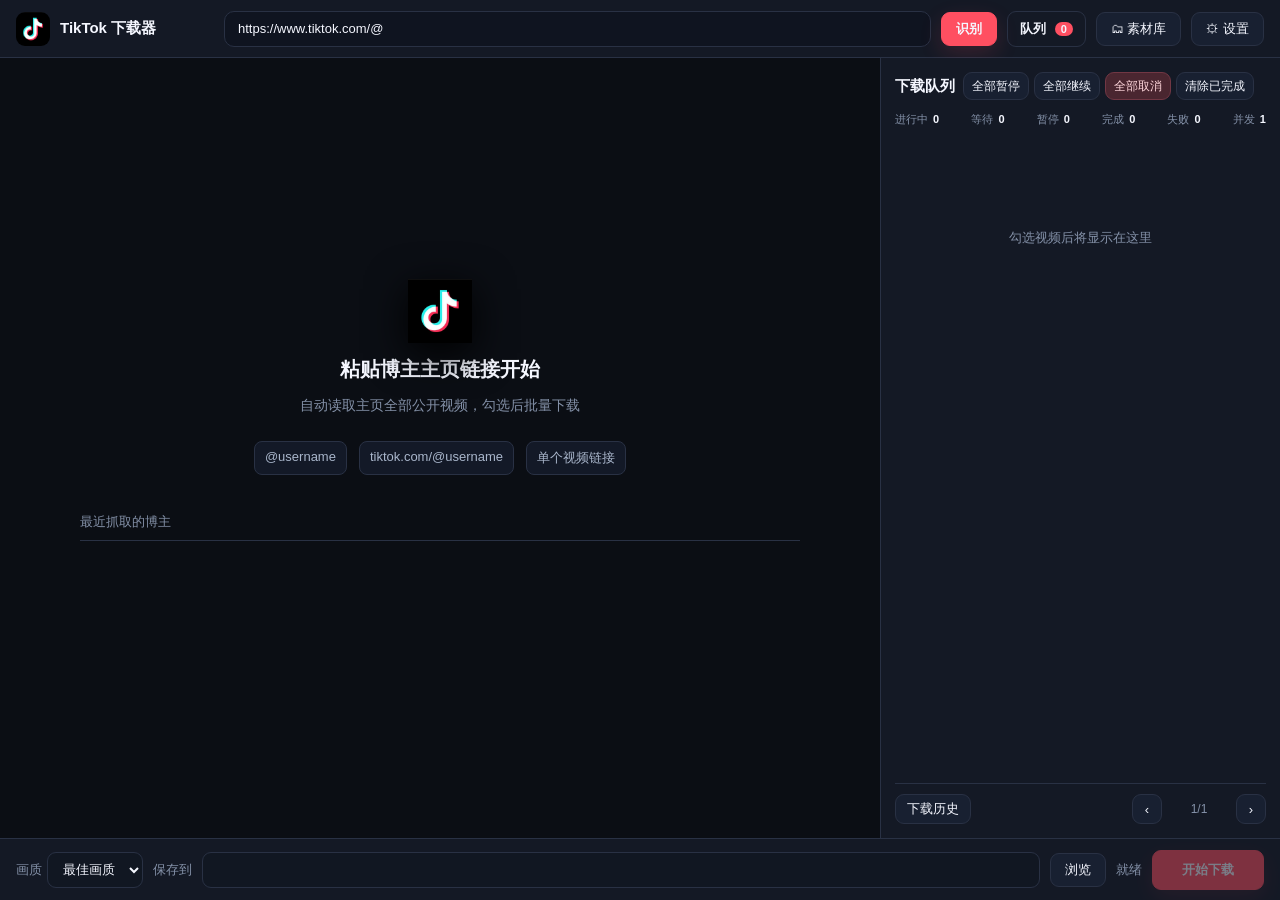
==== commit becb7fd0: "素材库：索引与补齐（v1.2.0） v1.1.0 让新下载的作品带齐原料，但已经下过的一个附属文件都没有 —— 实测本机 F:\TikTok 扫出 51 条素材，0 条完整。这一版把老作品也补上， 并" ====
--- a/outputs/TikTokBatchMVP/ui/index.html
+++ b/outputs/TikTokBatchMVP/ui/index.html
@@ -8,7 +8,7 @@
     :root{--bg:#0b0e14;--panel:#141925;--panel2:#191f2d;--line:#293144;--text:#f5f7ff;--muted:#8491a8;--red:#ff4f61;--green:#39df9d;--blue:#55a6ff}
     *{box-sizing:border-box}html,body{height:100%;margin:0;background:var(--bg);color:var(--text);font-family:"Microsoft YaHei UI","Segoe UI",sans-serif;font-size:13px;overflow:hidden}
     button,input,select{font:inherit}.app{height:100%;display:grid;grid-template-rows:58px 1fr 62px}.top{display:flex;align-items:center;gap:10px;padding:0 16px;background:var(--panel);border-bottom:1px solid var(--line)}
-    .logo:before{color:#25f4ee;transform:translate(-2px,1px)}.logo:after{color:#fe2c55;transform:translate(2px,-1px)}.logo:after{ text-shadow:0 0 0 #fff }.logo{width:34px;height:34px;border-radius:9px;background:#000 url("tiktok-logo.png") center/cover no-repeat;flex:none}.brand{min-width:154px}.brand b{display:block;font-size:15px}.brand small{color:var(--green);font-size:10px}#appVersion{color:var(--muted);letter-spacing:.4px;cursor:default}.url{height:36px;flex:1;border:1px solid var(--line);border-radius:10px;background:#0f1420;color:var(--text);padding:0 13px;outline:0}.url:focus{border-color:#52617e;box-shadow:0 0 0 3px #53638322}
+    .logo:before{color:#25f4ee;transform:translate(-2px,1px)}.logo:after{color:#fe2c55;transform:translate(2px,-1px)}.logo:after{ text-shadow:0 0 0 #fff }.logo{width:34px;height:34px;border-radius:9px;background:#000 url("tiktok-logo.png") center/cover no-repeat;flex:none}.brand{min-width:154px}.brand b{display:block;font-size:15px}.brand small{color:var(--green);font-size:10px}.url{height:36px;flex:1;border:1px solid var(--line);border-radius:10px;background:#0f1420;color:var(--text);padding:0 13px;outline:0}.url:focus{border-color:#52617e;box-shadow:0 0 0 3px #53638322}
     .btn{height:34px;border:1px solid var(--line);border-radius:9px;background:#182031;color:var(--text);padding:0 14px;cursor:pointer}.btn:hover{background:#232d42}.btn.primary{background:var(--red);border-color:var(--red);font-weight:700;box-shadow:0 8px 22px #ff4f6128}.btn.primary:hover{background:#ff6675}.btn:disabled{opacity:.45;cursor:not-allowed}.badge{padding:8px 12px;border:1px solid var(--line);border-radius:9px;font-weight:700}.badge i{font-style:normal;background:var(--red);border-radius:20px;padding:1px 6px;margin-left:5px;font-size:11px}
     .body{display:grid;grid-template-columns:minmax(640px,1fr) 400px;min-height:0}.main{min-width:0;min-height:0;display:flex;flex-direction:column}.queue-panel{border-left:1px solid var(--line);background:var(--panel);padding:14px;min-width:0;display:flex;flex-direction:column;min-height:0}.profile{display:none;align-items:center;gap:12px;padding:14px 18px;border-bottom:1px solid var(--line)}.avatar{width:42px;height:42px;border-radius:50%;display:grid;place-items:center;background:linear-gradient(135deg,#24f3d0,#ff3f71);font-weight:900;font-size:18px;overflow:hidden;flex:0 0 42px}.avatar img{width:100%;height:100%;object-fit:cover}.profile-name{font-size:17px;font-weight:800}.profile-meta{color:var(--muted);margin-top:4px}.back-home{margin-left:auto;flex:0 0 auto}.tabs{display:none;gap:26px;padding:0 18px;height:48px;align-items:end;border-bottom:1px solid var(--line)}#followNew{margin-left:auto;align-self:center;flex:0 0 auto}.tab{height:48px;padding:0 6px;display:flex;align-items:center;color:var(--muted);border-bottom:2px solid transparent}.tab.active{color:var(--text);border-color:var(--red);font-weight:700}.tab span{margin-left:7px;color:var(--muted);font-size:11px}.kind{display:inline-block;margin-left:7px;padding:1px 6px;border-radius:5px;background:#245c49;color:#83f0bd;font-size:10px}
     .toolbar{display:none;align-items:center;gap:8px;padding:10px 16px;border-bottom:1px solid var(--line);min-width:0}.toolbar .btn{flex:0 0 auto;white-space:nowrap;min-width:54px}.toolbar #exportCsv{min-width:76px}.pager{margin-left:auto;display:flex;align-items:center;gap:6px;white-space:nowrap}.pager .mini{padding:0 10px}.page-info{min-width:62px;text-align:center;color:var(--muted);font-size:12px}.search{width:230px;min-width:120px;flex:1 1 160px;height:32px;border:1px solid var(--line);border-radius:8px;background:#111722;color:var(--text);padding:0 11px;outline:none}.selection{margin-left:8px;color:var(--blue);font-weight:700;white-space:nowrap}.empty{flex:1;display:grid;place-items:center}.empty-inner{text-align:center;margin-top:-60px}.tv{width:64px;height:64px;background:url("tiktok-logo.png") center/contain no-repeat;font-size:0;margin:0 auto 10px}.tv{font-size:48px;filter:drop-shadow(0 10px 20px #000)}.empty h2{font-size:20px;margin:13px 0 8px}.empty p{color:var(--muted);font-size:14px}.examples{display:flex;gap:12px;justify-content:center;margin-top:26px}.recent-wrap{width:min(720px,80vw);margin:38px auto 0;text-align:left}.recent-title{color:var(--muted);padding-bottom:9px;border-bottom:1px solid var(--line)}.recent-grid{display:flex;flex-wrap:wrap;gap:20px;margin-top:16px}.recent-card{width:84px;text-align:center;color:var(--text);cursor:pointer}.recent-card:hover{color:#78b9ff}.recent-avatar{width:58px;height:58px;margin:0 auto 8px;border-radius:50%;object-fit:cover;border:2px solid #35415a;background:#20283a}.recent-card{position:relative}.recent-delete{opacity:0;pointer-events:none;position:absolute;right:4px;top:2px;width:20px;height:20px;padding:0;border:0;background:#252d3d;color:#aab6ca;border-radius:5px;cursor:pointer}.recent-card:hover .recent-delete{opacity:1;pointer-events:auto}.recent-delete:hover{background:#ff4f61;color:#fff}.recent-id{white-space:nowrap;overflow:hidden;text-overflow:ellipsis;font-size:12px}.chip{border:1px solid var(--line);border-radius:8px;background:#131927;color:#a9b6cb;padding:7px 10px}
@@ -28,7 +28,7 @@
   </style>
 </head>
 <body><div class="app">
-  <header class="top"><div class="logo" aria-label="TikTok"></div><div class="brand"><b>TikTok 下载器</b><small id="appVersion"></small></div><input id="url" class="url" value="https://www.tiktok.com/@" placeholder="粘贴博主主页链接，例如 https://www.tiktok.com/@username"><button id="recognize" class="btn primary">识别</button><div class="badge">队列 <i id="badge">0</i></div><button class="btn" id="settings">⚙ 设置</button></header>
+  <header class="top"><div class="logo" aria-label="TikTok"></div><div class="brand"><b>TikTok 下载器</b></div><input id="url" class="url" value="https://www.tiktok.com/@" placeholder="粘贴博主主页链接，例如 https://www.tiktok.com/@username"><button id="recognize" class="btn primary">识别</button><div class="badge">队列 <i id="badge">0</i></div><button class="btn" id="assetsButton">🗂 素材库</button><button class="btn" id="settings">⚙ 设置</button></header>
   <section class="body"><main class="main">
     <div id="profile" class="profile"><div id="profileAvatar" class="avatar">♪</div><div><div id="profileName" class="profile-name">@username</div><div id="profileMeta" class="profile-meta"></div></div><button id="backHome" class="btn back-home">← 返回</button></div>
     <div id="tabs" class="tabs"><div class="tab active" data-filter="all">全部 <span id="allCount">0</span></div><div class="tab" data-filter="video">Videos <span id="videoCount">0</span></div><div class="tab" data-filter="image">Images <span id="imageCount">0</span></div><button id="followNew" class="btn mini" title="只抓取这个博主最新发布的作品，跳过已有历史">追新</button></div>
@@ -37,7 +37,9 @@
     <div id="list" class="list"></div>
   </main><aside class="queue-panel"><div class="queue-head"><b>下载队列</b><div class="queue-controls"><button id="pauseAll" class="btn mini">全部暂停</button> <button id="resumeAll" class="btn mini">全部继续</button> <button id="cancelAll" class="btn mini danger">全部取消</button> <button id="clearDone" class="btn mini">清除已完成</button></div></div><div class="stats"><span>进行中 <strong id="active">0</strong></span><span>等待 <strong id="waiting">0</strong></span><span>暂停 <strong id="paused">0</strong></span><span>完成 <strong id="done">0</strong></span><span>失败 <strong id="failed">0</strong></span><span>并发 <strong>1</strong></span></div><div id="queue" class="queue"><div class="q-empty">勾选视频后将显示在这里</div></div><div class="queue-foot"><button id="downloadHistory" class="btn mini">下载历史</button><div class="queue-pager"><button id="queuePrev" class="btn mini" title="上一页">‹</button><span id="queuePageInfo" class="page-info">1/1</span><button id="queueNext" class="btn mini" title="下一页">›</button></div></div></aside><div id="scrapeLoading" class="scrape-loading hidden"><div><div class="jarvis-core"><i class="jarvis-scan"></i><i class="jarvis-ring one"></i><i class="jarvis-ring two"></i><i class="jarvis-ring three"></i></div><div class="loading-copy"><b>正在读取 TikTok 内容</b><span id="loadingText">请稍候，正在加载作品列表…</span></div></div></div></section>
   <footer class="bottom"><label>画质</label><select id="quality"><option value="best">最佳画质</option><option value="1080p">1080p</option><option value="720p">720p</option><option value="540p">540p</option></select><label>保存到</label><input id="folder" class="folder" value=""><button id="browse" class="btn">浏览</button><span id="status" class="status">就绪</span><button id="start" class="btn primary start" disabled>开始下载</button></footer>
-</div><div id="settingsModal" class="settings-modal hidden"><div class="settings-card"><h2>设置</h2><div class="settings-subtitle">下载、登录态与批量抓取偏好会保存在本机</div><div class="login-state"><div><b>TikTok 登录状态</b><small>在普通 Chrome 中登录后关闭窗口即可保存。抓取复用该浏览器环境；遇到验证时，请从作品列表打开验证窗口。</small><span id="cookieStatus" class="cookie-status" role="status" aria-live="polite">尚未读取登录状态</span></div><div class="login-actions"><button id="loginTikTok" class="btn primary">登录 TikTok</button><button id="cancelTikTokLogin" class="btn hidden">取消登录</button><button id="useChromeLogin" class="btn">导入 Chrome Cookie</button></div></div><div class="setting-row"><label>默认保存目录</label><input id="defaultFolder" type="text" placeholder="选择默认保存文件夹"><button id="settingsBrowse" class="btn">浏览</button></div><div class="setting-row"><label>同时下载数</label><input id="concurrency" type="number" min="1" max="8" step="1" value="2"><label>失败自动重试次数</label><input id="retryCount" type="number" min="0" max="10" step="1" value="3"></div><div class="setting-row"><label>Cookie 来源</label><select id="cookieBrowser"><option value="">不使用</option><option value="saved">软件保存的 TikTok 登录态</option><option value="chrome">导入 Chrome Cookie</option><option value="edge">导入 Edge Cookie</option></select></div><div class="setting-row"><label>cookies.txt</label><input id="cookieFile" type="text" placeholder="可选：导出的 TikTok cookies.txt 文件"><button id="cookieBrowse" class="btn">浏览</button></div><div class="setting-row"><label>日期范围</label><input id="dateFrom" type="date"><span>至</span><input id="dateTo" type="date"></div><div class="setting-row"><label>下载数量</label><select id="limit"><option value="0">全部</option><option value="20">最近 20 条</option><option value="50">最近 50 条</option><option value="100">最近 100 条</option></select></div><div class="setting-row"><label>下载模式</label><label><input id="onlyNew" type="checkbox" style="width:auto;vertical-align:middle"> 只下载新作品（自动跳过已下载）</label></div><div class="setting-row" style="align-items:flex-start"><label>多个博主链接</label><textarea id="multiUrls" placeholder="每行一个 TikTok 博主主页链接"></textarea></div><div class="setting-row"><label>视频文件名模板</label><input id="filenameTemplate" placeholder="%(title).150B_%(upload_date)s"><span style="color:var(--muted);font-size:11px">可用：%(title)s、%(upload_date)s、%(id)s</span></div><div class="learning-section"><div class="learning-title">学习文档（下载字幕后由大模型生成）</div><label class="learning-toggle"><input id="learningEnabled" type="checkbox"> 下载完成后自动生成英文学习文档</label><div class="learning-checks"><label><input id="learnTranslation" type="checkbox" checked> 中文对照</label><label><input id="learnVocabulary" type="checkbox" checked> 词汇表</label><label><input id="learnTimestamps" type="checkbox" checked> 段落时间码</label></div><div class="setting-row"><label>API 地址</label><input id="learningBase" placeholder="https://api.openai.com/v1"></div><div class="setting-row"><label>API Key</label><input id="learningKey" type="password" placeholder="sk-..."><label>模型名</label><input id="learningModel" placeholder="gpt-4o-mini"></div><div class="learning-api-actions"><button id="testLearningApi" class="btn">测试连接</button><span id="learningApiState"></span></div></div><div class="setting-row"><label>软件更新</label><span id="updateCurrent" class="update-current">当前版本 --</span><button id="checkUpdate" class="btn">检查更新</button></div><div class="setting-row"><label>GitHub Token</label><input id="updateToken" type="password" placeholder="仓库为私有时必填；公开仓库留空即可"><button id="saveUpdateToken" class="btn">保存</button></div><div id="updateBox" class="update-box hidden"></div><div id="settingsMessage" class="settings-message" role="status" aria-live="polite"></div><div class="setting-actions"><button id="settingsCancel" class="btn">取消</button><button id="settingsSave" class="btn primary">保存设置</button></div></div></div><div id="historyModal" class="settings-modal hidden"><div class="settings-card"><h2>下载历史</h2><div class="settings-subtitle" id="historySummary">本机保存的下载记录</div><div id="historyList" class="history-list"></div><div class="setting-actions"><button id="historyClose" class="btn primary">关闭</button></div></div></div><div id="previewModal" class="modal hidden"><div class="modal-card"><div class="modal-head"><div id="previewTitle" class="modal-title"></div><button id="previewClose" class="btn modal-close">×</button></div><div id="previewStage" class="preview-stage"></div><div class="modal-info"><div id="previewStats" class="preview-stats"></div><div id="previewDesc" class="preview-desc"></div></div></div></div><div id="confirmMini" class="confirm-mini hidden"><span>确认删除？</span><div class="confirm-actions"><button id="confirmYes" class="btn danger">删除</button><button id="confirmNo" class="btn">取消</button></div></div><script>
+</div>
+<div id="assetsModal" class="settings-modal hidden"><div class="settings-card"><h2>素材库</h2><div class="settings-subtitle" id="assetsSummary">扫一个保存目录，看看本地素材缺哪些文件</div><div class="setting-row"><label>目录</label><input id="assetsFolder" type="text" placeholder="选择保存目录"><button id="assetsBrowse" class="btn">浏览</button></div><div class="setting-row"><label>补齐</label><button id="assetsBackfill" class="btn primary" disabled>补齐缺失文件</button><button id="assetsCancel" class="btn hidden">停止</button></div><div id="assetsList" class="modal-info"></div><div id="assetsMessage" class="settings-message" role="status" aria-live="polite"></div><div class="setting-actions"><button id="assetsScan" class="btn">扫描</button><button id="assetsClose" class="btn">关闭</button></div></div></div>
+<div id="settingsModal" class="settings-modal hidden"><div class="settings-card"><h2>设置</h2><div class="settings-subtitle">下载、登录态与批量抓取偏好会保存在本机</div><div class="login-state"><div><b>TikTok 登录状态</b><small>在普通 Chrome 中登录后关闭窗口即可保存。抓取复用该浏览器环境；遇到验证时，请从作品列表打开验证窗口。</small><span id="cookieStatus" class="cookie-status" role="status" aria-live="polite">尚未读取登录状态</span></div><div class="login-actions"><button id="loginTikTok" class="btn primary">登录 TikTok</button><button id="cancelTikTokLogin" class="btn hidden">取消登录</button><button id="useChromeLogin" class="btn">导入 Chrome Cookie</button></div></div><div class="setting-row"><label>默认保存目录</label><input id="defaultFolder" type="text" placeholder="选择默认保存文件夹"><button id="settingsBrowse" class="btn">浏览</button></div><div class="setting-row"><label>同时下载数</label><input id="concurrency" type="number" min="1" max="8" step="1" value="2"><label>失败自动重试次数</label><input id="retryCount" type="number" min="0" max="10" step="1" value="3"></div><div class="setting-row"><label>Cookie 来源</label><select id="cookieBrowser"><option value="">不使用</option><option value="saved">软件保存的 TikTok 登录态</option><option value="chrome">导入 Chrome Cookie</option><option value="edge">导入 Edge Cookie</option></select></div><div class="setting-row"><label>cookies.txt</label><input id="cookieFile" type="text" placeholder="可选：导出的 TikTok cookies.txt 文件"><button id="cookieBrowse" class="btn">浏览</button></div><div class="setting-row"><label>日期范围</label><input id="dateFrom" type="date"><span>至</span><input id="dateTo" type="date"></div><div class="setting-row"><label>下载数量</label><select id="limit"><option value="0">全部</option><option value="20">最近 20 条</option><option value="50">最近 50 条</option><option value="100">最近 100 条</option></select></div><div class="setting-row"><label>下载模式</label><label><input id="onlyNew" type="checkbox" style="width:auto;vertical-align:middle"> 只下载新作品（自动跳过已下载）</label></div><div class="setting-row" style="align-items:flex-start"><label>多个博主链接</label><textarea id="multiUrls" placeholder="每行一个 TikTok 博主主页链接"></textarea></div><div class="setting-row"><label>视频文件名模板</label><input id="filenameTemplate" placeholder="%(title).150B_%(upload_date)s"><span style="color:var(--muted);font-size:11px">可用：%(title)s、%(upload_date)s、%(id)s</span></div><div class="learning-section"><div class="learning-title">学习文档（下载字幕后由大模型生成）</div><label class="learning-toggle"><input id="learningEnabled" type="checkbox"> 下载完成后自动生成英文学习文档</label><div class="learning-checks"><label><input id="learnTranslation" type="checkbox" checked> 中文对照</label><label><input id="learnVocabulary" type="checkbox" checked> 词汇表</label><label><input id="learnTimestamps" type="checkbox" checked> 段落时间码</label></div><div class="setting-row"><label>API 地址</label><input id="learningBase" placeholder="https://api.openai.com/v1"></div><div class="setting-row"><label>API Key</label><input id="learningKey" type="password" placeholder="sk-..."><label>模型名</label><input id="learningModel" placeholder="gpt-4o-mini"></div><div class="learning-api-actions"><button id="testLearningApi" class="btn">测试连接</button><span id="learningApiState"></span></div></div><div class="setting-row"><label>软件更新</label><span id="updateCurrent" class="update-current">当前版本 --</span><button id="checkUpdate" class="btn">检查更新</button></div><div class="setting-row"><label>GitHub Token</label><input id="updateToken" type="password" placeholder="仓库为私有时必填；公开仓库留空即可"><button id="saveUpdateToken" class="btn">保存</button></div><div id="updateBox" class="update-box hidden"></div><div id="settingsMessage" class="settings-message" role="status" aria-live="polite"></div><div class="setting-actions"><button id="settingsCancel" class="btn">取消</button><button id="settingsSave" class="btn primary">保存设置</button></div></div></div><div id="historyModal" class="settings-modal hidden"><div class="settings-card"><h2>下载历史</h2><div class="settings-subtitle" id="historySummary">本机保存的下载记录</div><div id="historyList" class="history-list"></div><div class="setting-actions"><button id="historyClose" class="btn primary">关闭</button></div></div></div><div id="previewModal" class="modal hidden"><div class="modal-card"><div class="modal-head"><div id="previewTitle" class="modal-title"></div><button id="previewClose" class="btn modal-close">×</button></div><div id="previewStage" class="preview-stage"></div><div class="modal-info"><div id="previewStats" class="preview-stats"></div><div id="previewDesc" class="preview-desc"></div></div></div></div><div id="confirmMini" class="confirm-mini hidden"><span>确认删除？</span><div class="confirm-actions"><button id="confirmYes" class="btn danger">删除</button><button id="confirmNo" class="btn">取消</button></div></div><script>
   let videos=[], selected=new Set(), states={}, folders={}, subtitles={}, errors={}, retryAttempts={}, currentPage=1, queuePage=1, activeFilter="all", currentUsername="";const pageSize=15,queuePageSize=8;let recognizing=false,summaryText='',backgroundCollecting=false;function setLoading(on,text){recognizing=on;const el=$('scrapeLoading');if(el)el.classList.toggle('hidden',!on);if(text&&$('loadingText'))$('loadingText').textContent=text;const b=$('recognize');b.disabled=false;b.textContent=on?'暂停抓取':(currentUsername?'重新抓取':'识别');$('url').disabled=on;document.querySelectorAll('.recent-card,.tab,.toolbar button,.toolbar input,.toolbar select').forEach(x=>x.style.pointerEvents=on?'none':'')}let prefs={defaultFolder:'',concurrency:2,retryCount:3,dateFrom:'',dateTo:'',limit:'0',onlyNew:false,multiUrls:'',cookieFile:'',cookieBrowser:''};try{prefs={...prefs,...JSON.parse(localStorage.getItem('tiktok-prefs')||'{}')}}catch(e){}let records={};try{records=JSON.parse(localStorage.getItem('tiktok-download-records')||'{}')}catch(e){records={}}let study={};try{study=JSON.parse(localStorage.getItem('tiktok-study-notes')||'{}')}catch(e){study={}}let learningStates={};
   const $=id=>document.getElementById(id), esc=s=>String(s).replace(/[&<>"']/g,c=>({'&':'&amp;','<':'&lt;','>':'&gt;','"':'&quot;',"'":'&#39;'}[c]));
   function setStatus(text){$('status').textContent=text;if(recognizing)$('loadingText').textContent=text}
@@ -307,11 +309,75 @@
   };
 
 
-  // 左上角版本号：读后端 VERSION，纯本地、不联网
-  const showVersion=async()=>{try{const info=await window.pywebview.api.get_update_info();if(info&&info.ok&&info.current)$('appVersion').textContent='v'+info.current}catch(e){}};
+  // --- 素材库：扫描本地素材、补齐缺失文件 -----------------------------
+  let assetsScanning=false,assetsBackfilling=false;
+  const GAP_LABELS={cover:'封面',audio:'音频',info:'原始信息',meta:'元数据'};
+  function assetsMessage(text,isError){const n=$('assetsMessage');n.textContent=text||'';n.classList.toggle('error',!!isError)}
+  function assetsFolder(){return $('assetsFolder').value.trim()||prefs.defaultFolder||''}
+  function assetsUser(){return currentUsername||($('url').value.match(/@([^/?]+)/)||[])[1]||''}
+  function assetsRender(r){
+    const s=r.summary||{};
+    $('assetsSummary').textContent=`共 ${s.total||0} 条素材：完整 ${s.complete||0} 条，待补 ${s.incomplete||0} 条（视频 ${s.videos||0} / 图文 ${s.posts||0}）`;
+    const rows=r.incomplete||[];
+    $('assetsList').innerHTML=rows.length
+      ? rows.map(row=>`${esc(row.stem)} <span style="color:var(--muted)">缺 ${row.gaps.map(g=>GAP_LABELS[g]||g).join('、')}</span>`).join('<br>')
+        +(r.truncated?`<br><span style="color:var(--muted)">……另有 ${r.truncated} 条未列出</span>`:'')
+      : '<span style="color:var(--muted)">没有待补的素材</span>';
+    $('assetsBackfill').disabled=!rows.length||!assetsUser();
+  }
+  async function assetsScan(silent){
+    if(assetsScanning)return;
+    const folder=assetsFolder();
+    if(!folder){assetsMessage('请先选择保存目录',true);return}
+    assetsScanning=true;$('assetsScan').disabled=true;
+    if(!silent)assetsMessage('正在扫描…');
+    try{
+      const r=await window.pywebview.api.scan_assets(folder);
+      if(!r.ok){assetsMessage(r.error||'扫描失败',true);return}
+      assetsRender(r);
+      if(!silent)assetsMessage('');
+    }catch(e){assetsMessage('扫描失败：'+(e.message||e),true)}
+    finally{assetsScanning=false;$('assetsScan').disabled=false}
+  }
+  async function assetsBackfill(){
+    if(assetsBackfilling)return;
+    const folder=assetsFolder(),user=assetsUser();
+    if(!folder){assetsMessage('请先选择保存目录',true);return}
+    // 文件名里没有作品 id（默认命名模板不含 %(id)s），所以补齐必须知道是哪个博主 ——
+    // 它拿本机归档里的链接去补。
+    if(!user){assetsMessage('请先打开一个博主（或粘贴博主链接）—— 补齐要知道作品链接才能补',true);return}
+    assetsBackfilling=true;
+    $('assetsBackfill').disabled=true;$('assetsScan').disabled=true;$('assetsCancel').classList.remove('hidden');
+    assetsMessage('正在补齐…');
+    try{
+      const r=await window.pywebview.api.backfill_assets(folder,user);
+      if(!r.ok){assetsMessage(r.error||'补齐失败',true);return}
+      const failed=(r.failed||[]).length;
+      assetsMessage((r.cancelled?`已停止，`:`补齐完成：`)+`更新 ${r.updated} 条`+(failed?`，失败 ${failed} 条`:''));
+      await assetsScan(true);
+    }catch(e){assetsMessage('补齐失败：'+(e.message||e),true)}
+    finally{assetsBackfilling=false;$('assetsCancel').classList.add('hidden');$('assetsScan').disabled=false;$('assetsBackfill').disabled=false}
+  }
+  // 后端 _emit("assetBackfill", …)：必须是页面全局函数
+  function assetBackfill(data){
+    if(!data)return;
+    if(data.done){assetsMessage(`补齐结束：更新 ${data.updated} 条`+(data.failed?`，失败 ${data.failed} 条`:''));return}
+    if(data.total)assetsMessage(`正在补齐 ${data.current}/${data.total}…`);
+  }
+  async function openAssets(){
+    if(!$('assetsFolder').value)$('assetsFolder').value=prefs.defaultFolder||'';
+    $('assetsModal').classList.remove('hidden');
+    if(assetsFolder())await assetsScan(true);
+  }
+  $('assetsButton').onclick=openAssets;
+  $('assetsClose').onclick=()=>$('assetsModal').classList.add('hidden');
+  $('assetsScan').onclick=()=>assetsScan(false);
+  $('assetsBackfill').onclick=assetsBackfill;
+  $('assetsCancel').onclick=async()=>{try{await window.pywebview.api.cancel_asset_backfill()}catch(e){}};
+  $('assetsBrowse').onclick=async()=>{try{const r=await window.pywebview.api.choose_folder();if(r){$('assetsFolder').value=r;await assetsScan(false)}}catch(e){assetsMessage('选择目录失败：'+(e.message||e),true)}};
 
   let bootStarted=false;
-  const bootRecentProfiles=async()=>{if(bootStarted||!window.pywebview?.api)return;bootStarted=true;const revision=cookieRevision;await Promise.allSettled([loadRecentProfiles(),showVersion(),window.pywebview.api.set_cookie_options(prefs.cookieFile||'',prefs.cookieBrowser||'').then(state=>{if(revision!==cookieRevision)return;cookieStatus(state);if(state.error||((prefs.cookieFile||prefs.cookieBrowser)&&!state.hasSession))setStatus($('cookieStatus').textContent)}).catch(cookieFailure)])};
+  const bootRecentProfiles=async()=>{if(bootStarted||!window.pywebview?.api)return;bootStarted=true;const revision=cookieRevision;await Promise.allSettled([loadRecentProfiles(),window.pywebview.api.set_cookie_options(prefs.cookieFile||'',prefs.cookieBrowser||'').then(state=>{if(revision!==cookieRevision)return;cookieStatus(state);if(state.error||((prefs.cookieFile||prefs.cookieBrowser)&&!state.hasSession))setStatus($('cookieStatus').textContent)}).catch(cookieFailure)])};
   if(document.readyState==='loading')document.addEventListener('DOMContentLoaded',bootRecentProfiles,{once:true});else bootRecentProfiles();window.addEventListener('pywebviewready',bootRecentProfiles,{once:true});
   // 启动后静默查一次更新：只在真有新版本时提示一句，失败不打扰用户
   setTimeout(async()=>{try{const r=await window.pywebview.api.check_update();if(r&&r.ok&&r.hasUpdate){updateState=r;setStatus(`发现新版本 ${r.latest}，可在「设置 → 软件更新」升级`)}}catch(e){}},5000);
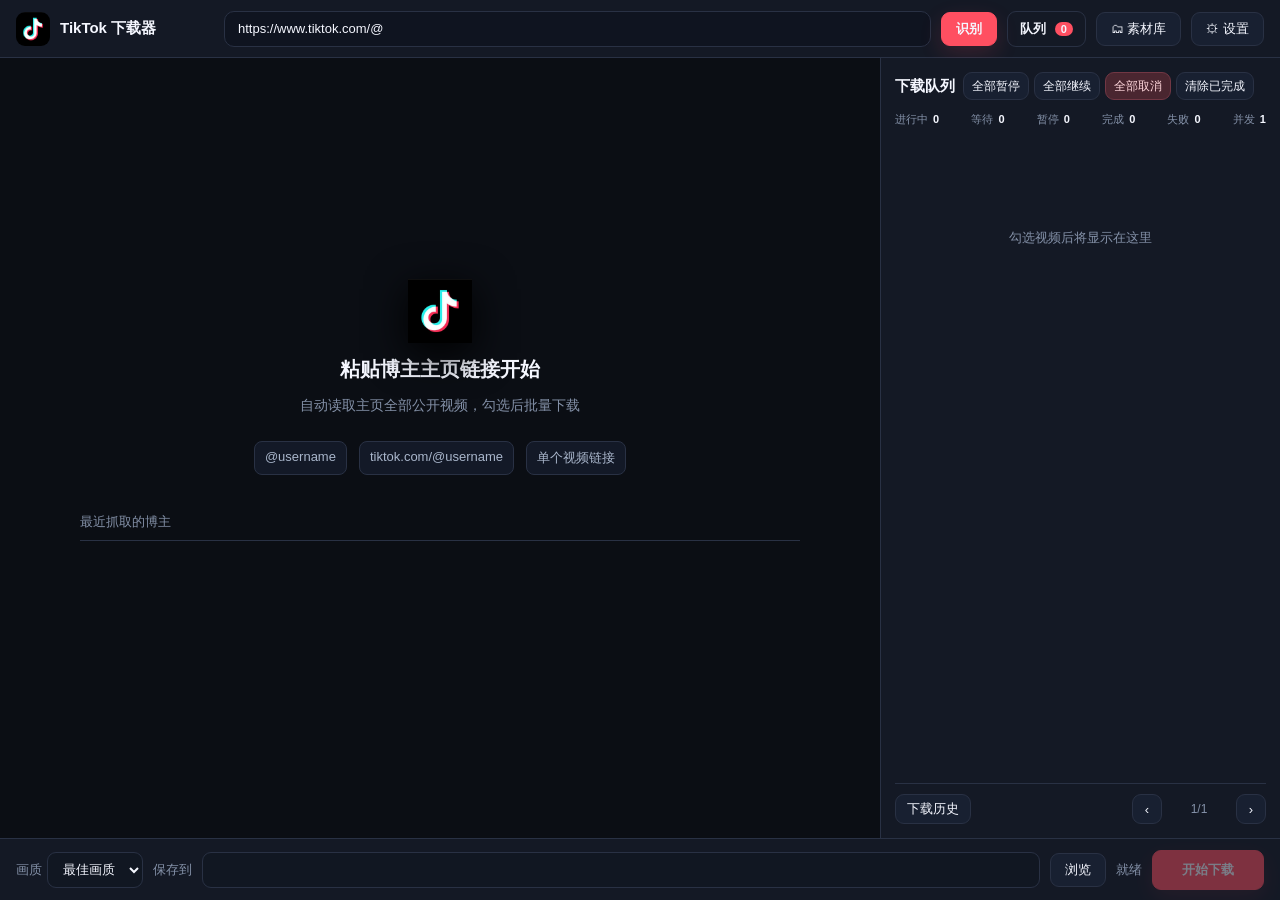
==== commit 8adfc227: "素材库：本地检索（v1.3.0） v1.2.0 让素材"能看清、能补齐"，这一版让它"能找"。  改动： - asset_index.py 加 library_row/library_rows：把 m" ====
--- a/outputs/TikTokBatchMVP/ui/index.html
+++ b/outputs/TikTokBatchMVP/ui/index.html
@@ -38,7 +38,7 @@
   </main><aside class="queue-panel"><div class="queue-head"><b>下载队列</b><div class="queue-controls"><button id="pauseAll" class="btn mini">全部暂停</button> <button id="resumeAll" class="btn mini">全部继续</button> <button id="cancelAll" class="btn mini danger">全部取消</button> <button id="clearDone" class="btn mini">清除已完成</button></div></div><div class="stats"><span>进行中 <strong id="active">0</strong></span><span>等待 <strong id="waiting">0</strong></span><span>暂停 <strong id="paused">0</strong></span><span>完成 <strong id="done">0</strong></span><span>失败 <strong id="failed">0</strong></span><span>并发 <strong>1</strong></span></div><div id="queue" class="queue"><div class="q-empty">勾选视频后将显示在这里</div></div><div class="queue-foot"><button id="downloadHistory" class="btn mini">下载历史</button><div class="queue-pager"><button id="queuePrev" class="btn mini" title="上一页">‹</button><span id="queuePageInfo" class="page-info">1/1</span><button id="queueNext" class="btn mini" title="下一页">›</button></div></div></aside><div id="scrapeLoading" class="scrape-loading hidden"><div><div class="jarvis-core"><i class="jarvis-scan"></i><i class="jarvis-ring one"></i><i class="jarvis-ring two"></i><i class="jarvis-ring three"></i></div><div class="loading-copy"><b>正在读取 TikTok 内容</b><span id="loadingText">请稍候，正在加载作品列表…</span></div></div></div></section>
   <footer class="bottom"><label>画质</label><select id="quality"><option value="best">最佳画质</option><option value="1080p">1080p</option><option value="720p">720p</option><option value="540p">540p</option></select><label>保存到</label><input id="folder" class="folder" value=""><button id="browse" class="btn">浏览</button><span id="status" class="status">就绪</span><button id="start" class="btn primary start" disabled>开始下载</button></footer>
 </div>
-<div id="assetsModal" class="settings-modal hidden"><div class="settings-card"><h2>素材库</h2><div class="settings-subtitle" id="assetsSummary">扫一个保存目录，看看本地素材缺哪些文件</div><div class="setting-row"><label>目录</label><input id="assetsFolder" type="text" placeholder="选择保存目录"><button id="assetsBrowse" class="btn">浏览</button></div><div class="setting-row"><label>补齐</label><button id="assetsBackfill" class="btn primary" disabled>补齐缺失文件</button><button id="assetsCancel" class="btn hidden">停止</button></div><div id="assetsList" class="modal-info"></div><div id="assetsMessage" class="settings-message" role="status" aria-live="polite"></div><div class="setting-actions"><button id="assetsScan" class="btn">扫描</button><button id="assetsClose" class="btn">关闭</button></div></div></div>
+<div id="assetsModal" class="settings-modal hidden"><div class="settings-card"><h2>素材库</h2><div class="settings-subtitle" id="assetsSummary">扫一个保存目录，看看本地素材缺哪些文件</div><div class="setting-row"><label>目录</label><input id="assetsFolder" type="text" placeholder="选择保存目录"><button id="assetsBrowse" class="btn">浏览</button></div><div class="setting-row"><label>筛选</label><input id="assetsQuery" type="text" placeholder="搜标题 / 文案 / 话题 / 作者"><select id="assetsSort"><option value="date">最新</option><option value="views">播放最多</option><option value="likes">点赞最多</option><option value="duration">时长最长</option><option value="title">按标题</option></select><select id="assetsType"><option value="">全部</option><option value="video">仅视频</option><option value="image">仅图文</option></select><label style="white-space:nowrap"><input id="assetsOnlyGaps" type="checkbox" style="width:auto;vertical-align:middle"> 只看待补</label></div><div class="setting-row"><label>补齐</label><button id="assetsBackfill" class="btn primary" disabled>补齐缺失文件</button><button id="assetsCancel" class="btn hidden">停止</button></div><div id="assetsList" class="modal-info"></div><div id="assetsMessage" class="settings-message" role="status" aria-live="polite"></div><div class="setting-actions"><button id="assetsScan" class="btn">扫描</button><button id="assetsClose" class="btn">关闭</button></div></div></div>
 <div id="settingsModal" class="settings-modal hidden"><div class="settings-card"><h2>设置</h2><div class="settings-subtitle">下载、登录态与批量抓取偏好会保存在本机</div><div class="login-state"><div><b>TikTok 登录状态</b><small>在普通 Chrome 中登录后关闭窗口即可保存。抓取复用该浏览器环境；遇到验证时，请从作品列表打开验证窗口。</small><span id="cookieStatus" class="cookie-status" role="status" aria-live="polite">尚未读取登录状态</span></div><div class="login-actions"><button id="loginTikTok" class="btn primary">登录 TikTok</button><button id="cancelTikTokLogin" class="btn hidden">取消登录</button><button id="useChromeLogin" class="btn">导入 Chrome Cookie</button></div></div><div class="setting-row"><label>默认保存目录</label><input id="defaultFolder" type="text" placeholder="选择默认保存文件夹"><button id="settingsBrowse" class="btn">浏览</button></div><div class="setting-row"><label>同时下载数</label><input id="concurrency" type="number" min="1" max="8" step="1" value="2"><label>失败自动重试次数</label><input id="retryCount" type="number" min="0" max="10" step="1" value="3"></div><div class="setting-row"><label>Cookie 来源</label><select id="cookieBrowser"><option value="">不使用</option><option value="saved">软件保存的 TikTok 登录态</option><option value="chrome">导入 Chrome Cookie</option><option value="edge">导入 Edge Cookie</option></select></div><div class="setting-row"><label>cookies.txt</label><input id="cookieFile" type="text" placeholder="可选：导出的 TikTok cookies.txt 文件"><button id="cookieBrowse" class="btn">浏览</button></div><div class="setting-row"><label>日期范围</label><input id="dateFrom" type="date"><span>至</span><input id="dateTo" type="date"></div><div class="setting-row"><label>下载数量</label><select id="limit"><option value="0">全部</option><option value="20">最近 20 条</option><option value="50">最近 50 条</option><option value="100">最近 100 条</option></select></div><div class="setting-row"><label>下载模式</label><label><input id="onlyNew" type="checkbox" style="width:auto;vertical-align:middle"> 只下载新作品（自动跳过已下载）</label></div><div class="setting-row" style="align-items:flex-start"><label>多个博主链接</label><textarea id="multiUrls" placeholder="每行一个 TikTok 博主主页链接"></textarea></div><div class="setting-row"><label>视频文件名模板</label><input id="filenameTemplate" placeholder="%(title).150B_%(upload_date)s"><span style="color:var(--muted);font-size:11px">可用：%(title)s、%(upload_date)s、%(id)s</span></div><div class="learning-section"><div class="learning-title">学习文档（下载字幕后由大模型生成）</div><label class="learning-toggle"><input id="learningEnabled" type="checkbox"> 下载完成后自动生成英文学习文档</label><div class="learning-checks"><label><input id="learnTranslation" type="checkbox" checked> 中文对照</label><label><input id="learnVocabulary" type="checkbox" checked> 词汇表</label><label><input id="learnTimestamps" type="checkbox" checked> 段落时间码</label></div><div class="setting-row"><label>API 地址</label><input id="learningBase" placeholder="https://api.openai.com/v1"></div><div class="setting-row"><label>API Key</label><input id="learningKey" type="password" placeholder="sk-..."><label>模型名</label><input id="learningModel" placeholder="gpt-4o-mini"></div><div class="learning-api-actions"><button id="testLearningApi" class="btn">测试连接</button><span id="learningApiState"></span></div></div><div class="setting-row"><label>软件更新</label><span id="updateCurrent" class="update-current">当前版本 --</span><button id="checkUpdate" class="btn">检查更新</button></div><div class="setting-row"><label>GitHub Token</label><input id="updateToken" type="password" placeholder="仓库为私有时必填；公开仓库留空即可"><button id="saveUpdateToken" class="btn">保存</button></div><div id="updateBox" class="update-box hidden"></div><div id="settingsMessage" class="settings-message" role="status" aria-live="polite"></div><div class="setting-actions"><button id="settingsCancel" class="btn">取消</button><button id="settingsSave" class="btn primary">保存设置</button></div></div></div><div id="historyModal" class="settings-modal hidden"><div class="settings-card"><h2>下载历史</h2><div class="settings-subtitle" id="historySummary">本机保存的下载记录</div><div id="historyList" class="history-list"></div><div class="setting-actions"><button id="historyClose" class="btn primary">关闭</button></div></div></div><div id="previewModal" class="modal hidden"><div class="modal-card"><div class="modal-head"><div id="previewTitle" class="modal-title"></div><button id="previewClose" class="btn modal-close">×</button></div><div id="previewStage" class="preview-stage"></div><div class="modal-info"><div id="previewStats" class="preview-stats"></div><div id="previewDesc" class="preview-desc"></div></div></div></div><div id="confirmMini" class="confirm-mini hidden"><span>确认删除？</span><div class="confirm-actions"><button id="confirmYes" class="btn danger">删除</button><button id="confirmNo" class="btn">取消</button></div></div><script>
   let videos=[], selected=new Set(), states={}, folders={}, subtitles={}, errors={}, retryAttempts={}, currentPage=1, queuePage=1, activeFilter="all", currentUsername="";const pageSize=15,queuePageSize=8;let recognizing=false,summaryText='',backgroundCollecting=false;function setLoading(on,text){recognizing=on;const el=$('scrapeLoading');if(el)el.classList.toggle('hidden',!on);if(text&&$('loadingText'))$('loadingText').textContent=text;const b=$('recognize');b.disabled=false;b.textContent=on?'暂停抓取':(currentUsername?'重新抓取':'识别');$('url').disabled=on;document.querySelectorAll('.recent-card,.tab,.toolbar button,.toolbar input,.toolbar select').forEach(x=>x.style.pointerEvents=on?'none':'')}let prefs={defaultFolder:'',concurrency:2,retryCount:3,dateFrom:'',dateTo:'',limit:'0',onlyNew:false,multiUrls:'',cookieFile:'',cookieBrowser:''};try{prefs={...prefs,...JSON.parse(localStorage.getItem('tiktok-prefs')||'{}')}}catch(e){}let records={};try{records=JSON.parse(localStorage.getItem('tiktok-download-records')||'{}')}catch(e){records={}}let study={};try{study=JSON.parse(localStorage.getItem('tiktok-study-notes')||'{}')}catch(e){study={}}let learningStates={};
   const $=id=>document.getElementById(id), esc=s=>String(s).replace(/[&<>"']/g,c=>({'&':'&amp;','<':'&lt;','>':'&gt;','"':'&quot;',"'":'&#39;'}[c]));
@@ -309,21 +309,58 @@
   };
 
 
-  // --- 素材库：扫描本地素材、补齐缺失文件 -----------------------------
-  let assetsScanning=false,assetsBackfilling=false;
+  // --- 素材库：扫描本地素材、检索、补齐缺失文件 -----------------------
+  let assetsScanning=false,assetsBackfilling=false,assetsRows=[],assetsMatched=[];
+  const ASSET_ROW_CAP=300;
   const GAP_LABELS={cover:'封面',audio:'音频',info:'原始信息',meta:'元数据'};
   function assetsMessage(text,isError){const n=$('assetsMessage');n.textContent=text||'';n.classList.toggle('error',!!isError)}
   function assetsFolder(){return $('assetsFolder').value.trim()||prefs.defaultFolder||''}
   function assetsUser(){return currentUsername||($('url').value.match(/@([^/?]+)/)||[])[1]||''}
-  function assetsRender(r){
-    const s=r.summary||{};
-    $('assetsSummary').textContent=`共 ${s.total||0} 条素材：完整 ${s.complete||0} 条，待补 ${s.incomplete||0} 条（视频 ${s.videos||0} / 图文 ${s.posts||0}）`;
-    const rows=r.incomplete||[];
-    $('assetsList').innerHTML=rows.length
-      ? rows.map(row=>`${esc(row.stem)} <span style="color:var(--muted)">缺 ${row.gaps.map(g=>GAP_LABELS[g]||g).join('、')}</span>`).join('<br>')
-        +(r.truncated?`<br><span style="color:var(--muted)">……另有 ${r.truncated} 条未列出</span>`:'')
-      : '<span style="color:var(--muted)">没有待补的素材</span>';
-    $('assetsBackfill').disabled=!rows.length||!assetsUser();
+  function compactNum(v){const n=Number(v)||0;return n>=10000?(n/10000).toFixed(1)+'万':String(n)}
+  // 本地检索：扫描时后端已经把整份素材行发过来了，敲键不用往返。
+  // 多个关键词是"都要命中"（AND），跟人找东西的直觉一致。
+  function assetsApply(filterOnly){
+    const terms=$('assetsQuery').value.trim().toLowerCase().split(/\s+/).filter(Boolean);
+    const type=$('assetsType').value, onlyGaps=$('assetsOnlyGaps').checked;
+    let rows=assetsRows.filter(r=>{
+      if(type&&r.type!==type)return false;
+      if(onlyGaps&&!(r.gaps||[]).length)return false;
+      if(!terms.length)return true;
+      const hay=[r.title,r.desc,r.author,r.nickname,r.id,(r.hashtags||[]).join(' ')].join(' ').toLowerCase();
+      return terms.every(t=>hay.includes(t));
+    });
+    const by={
+      date:(a,b)=>String(b.date||'').localeCompare(String(a.date||'')),
+      views:(a,b)=>(Number(b.views)||0)-(Number(a.views)||0),
+      likes:(a,b)=>(Number(b.likes)||0)-(Number(a.likes)||0),
+      duration:(a,b)=>(Number(b.duration)||0)-(Number(a.duration)||0),
+      title:(a,b)=>String(a.title||'').localeCompare(String(b.title||''))
+    }[$('assetsSort').value];
+    if(by)rows.sort(by);
+    assetsMatched=rows;
+    const gaps=assetsRows.filter(r=>(r.gaps||[]).length).length;
+    $('assetsSummary').textContent=assetsRows.length
+      ? `共 ${assetsRows.length} 条素材（完整 ${assetsRows.length-gaps} / 待补 ${gaps}），当前显示 ${rows.length} 条`
+      : '扫一个保存目录，看看本地素材缺哪些文件';
+    const shown=rows.slice(0,ASSET_ROW_CAP);
+    $('assetsList').innerHTML=shown.length?shown.map(r=>{
+      const flags=(r.gaps||[]).length
+        ? `<span style="color:var(--red)">缺 ${r.gaps.map(g=>GAP_LABELS[g]||g).join('、')}</span>`
+        : '<span style="color:var(--green)">完整</span>';
+      const tags=(r.hashtags||[]).length?'#'+r.hashtags.slice(0,4).map(esc).join(' #'):'无话题';
+      return `<div style="padding:6px 0;border-bottom:1px solid var(--line)">`
+        +`<div>${esc(r.title)}</div>`
+        +`<div style="color:var(--muted);font-size:11px">${esc(r.author||'未知作者')} · ${r.date||'无日期'} · `
+        +`${r.duration?r.duration+'s':'—'} · ${compactNum(r.views)}播放 · ${compactNum(r.likes)}赞 · ${tags} · ${flags}</div>`
+        +`</div>`;
+    }).join('')+(rows.length>ASSET_ROW_CAP?`<div style="padding:6px 0;color:var(--muted)">……另有 ${rows.length-ASSET_ROW_CAP} 条未列出，收窄搜索条件看看</div>`:'')
+      :`<span style="color:var(--muted)">${assetsRows.length?'没有匹配的素材':'还没有扫描结果'}</span>`;
+    // 补齐按钮跟着"当前筛出来的、确实缺文件的"走 —— 只看待补时它就是在补这批
+    $('assetsBackfill').disabled=assetsBackfilling||!rows.some(r=>(r.gaps||[]).length)||!assetsUser();
+  }
+  function assetsRender(result){
+    assetsRows=(result&&result.rows)||[];
+    assetsApply();
   }
   async function assetsScan(silent){
     if(assetsScanning)return;
@@ -353,7 +390,9 @@
       const r=await window.pywebview.api.backfill_assets(folder,user);
       if(!r.ok){assetsMessage(r.error||'补齐失败',true);return}
       const failed=(r.failed||[]).length;
-      assetsMessage((r.cancelled?`已停止，`:`补齐完成：`)+`更新 ${r.updated} 条`+(failed?`，失败 ${failed} 条`:''));
+      // 说清楚范围：补齐认的是"这个博主还缺的"，不是搜索结果
+      assetsMessage((r.cancelled?'已停止，':`补齐完成（按 @${user} 整批）：`)
+        +`更新 ${r.updated} 条`+(failed?`，失败 ${failed} 条`:''));
       await assetsScan(true);
     }catch(e){assetsMessage('补齐失败：'+(e.message||e),true)}
     finally{assetsBackfilling=false;$('assetsCancel').classList.add('hidden');$('assetsScan').disabled=false;$('assetsBackfill').disabled=false}
@@ -369,6 +408,12 @@
     $('assetsModal').classList.remove('hidden');
     if(assetsFolder())await assetsScan(true);
   }
+  // 检索全在本地，敲键只做一次很轻的防抖，不发请求
+  let assetsSearchTimer=0;
+  $('assetsQuery').oninput=()=>{clearTimeout(assetsSearchTimer);assetsSearchTimer=setTimeout(()=>assetsApply(),120)};
+  $('assetsSort').onchange=()=>assetsApply();
+  $('assetsType').onchange=()=>assetsApply();
+  $('assetsOnlyGaps').onchange=()=>assetsApply();
   $('assetsButton').onclick=openAssets;
   $('assetsClose').onclick=()=>$('assetsModal').classList.add('hidden');
   $('assetsScan').onclick=()=>assetsScan(false);
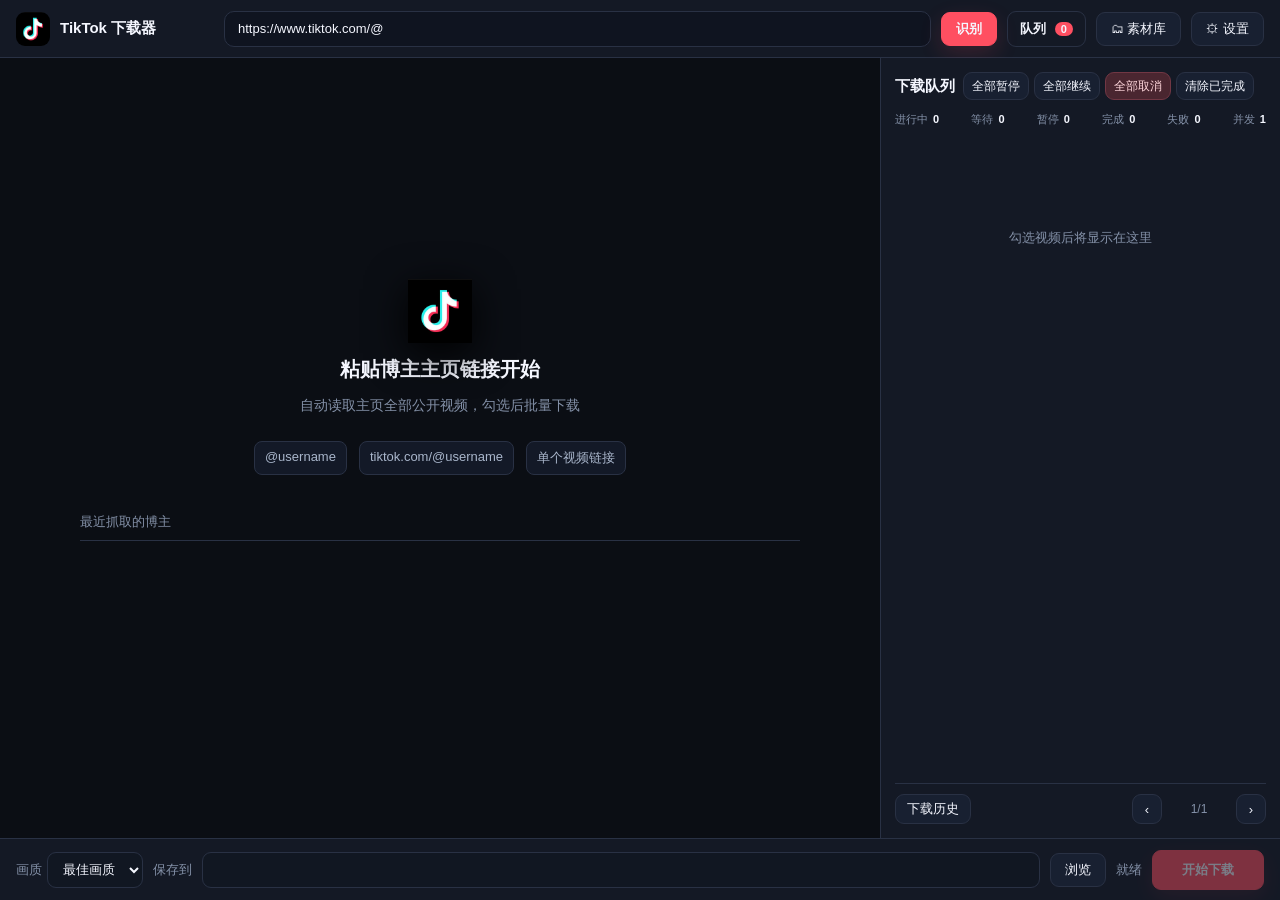
==== commit bea09728: "AI 打标签 + 多家提供方可切换（v1.4.0） 痛点：4.21 的检索只能命中文案里明写的词，但实测本机 51 条素材里 **文案带话题标签的 0 条**，文案本身也常只有一句话。搜不出"这条在讲" ====
--- a/outputs/TikTokBatchMVP/ui/index.html
+++ b/outputs/TikTokBatchMVP/ui/index.html
@@ -38,8 +38,8 @@
   </main><aside class="queue-panel"><div class="queue-head"><b>下载队列</b><div class="queue-controls"><button id="pauseAll" class="btn mini">全部暂停</button> <button id="resumeAll" class="btn mini">全部继续</button> <button id="cancelAll" class="btn mini danger">全部取消</button> <button id="clearDone" class="btn mini">清除已完成</button></div></div><div class="stats"><span>进行中 <strong id="active">0</strong></span><span>等待 <strong id="waiting">0</strong></span><span>暂停 <strong id="paused">0</strong></span><span>完成 <strong id="done">0</strong></span><span>失败 <strong id="failed">0</strong></span><span>并发 <strong>1</strong></span></div><div id="queue" class="queue"><div class="q-empty">勾选视频后将显示在这里</div></div><div class="queue-foot"><button id="downloadHistory" class="btn mini">下载历史</button><div class="queue-pager"><button id="queuePrev" class="btn mini" title="上一页">‹</button><span id="queuePageInfo" class="page-info">1/1</span><button id="queueNext" class="btn mini" title="下一页">›</button></div></div></aside><div id="scrapeLoading" class="scrape-loading hidden"><div><div class="jarvis-core"><i class="jarvis-scan"></i><i class="jarvis-ring one"></i><i class="jarvis-ring two"></i><i class="jarvis-ring three"></i></div><div class="loading-copy"><b>正在读取 TikTok 内容</b><span id="loadingText">请稍候，正在加载作品列表…</span></div></div></div></section>
   <footer class="bottom"><label>画质</label><select id="quality"><option value="best">最佳画质</option><option value="1080p">1080p</option><option value="720p">720p</option><option value="540p">540p</option></select><label>保存到</label><input id="folder" class="folder" value=""><button id="browse" class="btn">浏览</button><span id="status" class="status">就绪</span><button id="start" class="btn primary start" disabled>开始下载</button></footer>
 </div>
-<div id="assetsModal" class="settings-modal hidden"><div class="settings-card"><h2>素材库</h2><div class="settings-subtitle" id="assetsSummary">扫一个保存目录，看看本地素材缺哪些文件</div><div class="setting-row"><label>目录</label><input id="assetsFolder" type="text" placeholder="选择保存目录"><button id="assetsBrowse" class="btn">浏览</button></div><div class="setting-row"><label>筛选</label><input id="assetsQuery" type="text" placeholder="搜标题 / 文案 / 话题 / 作者"><select id="assetsSort"><option value="date">最新</option><option value="views">播放最多</option><option value="likes">点赞最多</option><option value="duration">时长最长</option><option value="title">按标题</option></select><select id="assetsType"><option value="">全部</option><option value="video">仅视频</option><option value="image">仅图文</option></select><label style="white-space:nowrap"><input id="assetsOnlyGaps" type="checkbox" style="width:auto;vertical-align:middle"> 只看待补</label></div><div class="setting-row"><label>补齐</label><button id="assetsBackfill" class="btn primary" disabled>补齐缺失文件</button><button id="assetsCancel" class="btn hidden">停止</button></div><div id="assetsList" class="modal-info"></div><div id="assetsMessage" class="settings-message" role="status" aria-live="polite"></div><div class="setting-actions"><button id="assetsScan" class="btn">扫描</button><button id="assetsClose" class="btn">关闭</button></div></div></div>
-<div id="settingsModal" class="settings-modal hidden"><div class="settings-card"><h2>设置</h2><div class="settings-subtitle">下载、登录态与批量抓取偏好会保存在本机</div><div class="login-state"><div><b>TikTok 登录状态</b><small>在普通 Chrome 中登录后关闭窗口即可保存。抓取复用该浏览器环境；遇到验证时，请从作品列表打开验证窗口。</small><span id="cookieStatus" class="cookie-status" role="status" aria-live="polite">尚未读取登录状态</span></div><div class="login-actions"><button id="loginTikTok" class="btn primary">登录 TikTok</button><button id="cancelTikTokLogin" class="btn hidden">取消登录</button><button id="useChromeLogin" class="btn">导入 Chrome Cookie</button></div></div><div class="setting-row"><label>默认保存目录</label><input id="defaultFolder" type="text" placeholder="选择默认保存文件夹"><button id="settingsBrowse" class="btn">浏览</button></div><div class="setting-row"><label>同时下载数</label><input id="concurrency" type="number" min="1" max="8" step="1" value="2"><label>失败自动重试次数</label><input id="retryCount" type="number" min="0" max="10" step="1" value="3"></div><div class="setting-row"><label>Cookie 来源</label><select id="cookieBrowser"><option value="">不使用</option><option value="saved">软件保存的 TikTok 登录态</option><option value="chrome">导入 Chrome Cookie</option><option value="edge">导入 Edge Cookie</option></select></div><div class="setting-row"><label>cookies.txt</label><input id="cookieFile" type="text" placeholder="可选：导出的 TikTok cookies.txt 文件"><button id="cookieBrowse" class="btn">浏览</button></div><div class="setting-row"><label>日期范围</label><input id="dateFrom" type="date"><span>至</span><input id="dateTo" type="date"></div><div class="setting-row"><label>下载数量</label><select id="limit"><option value="0">全部</option><option value="20">最近 20 条</option><option value="50">最近 50 条</option><option value="100">最近 100 条</option></select></div><div class="setting-row"><label>下载模式</label><label><input id="onlyNew" type="checkbox" style="width:auto;vertical-align:middle"> 只下载新作品（自动跳过已下载）</label></div><div class="setting-row" style="align-items:flex-start"><label>多个博主链接</label><textarea id="multiUrls" placeholder="每行一个 TikTok 博主主页链接"></textarea></div><div class="setting-row"><label>视频文件名模板</label><input id="filenameTemplate" placeholder="%(title).150B_%(upload_date)s"><span style="color:var(--muted);font-size:11px">可用：%(title)s、%(upload_date)s、%(id)s</span></div><div class="learning-section"><div class="learning-title">学习文档（下载字幕后由大模型生成）</div><label class="learning-toggle"><input id="learningEnabled" type="checkbox"> 下载完成后自动生成英文学习文档</label><div class="learning-checks"><label><input id="learnTranslation" type="checkbox" checked> 中文对照</label><label><input id="learnVocabulary" type="checkbox" checked> 词汇表</label><label><input id="learnTimestamps" type="checkbox" checked> 段落时间码</label></div><div class="setting-row"><label>API 地址</label><input id="learningBase" placeholder="https://api.openai.com/v1"></div><div class="setting-row"><label>API Key</label><input id="learningKey" type="password" placeholder="sk-..."><label>模型名</label><input id="learningModel" placeholder="gpt-4o-mini"></div><div class="learning-api-actions"><button id="testLearningApi" class="btn">测试连接</button><span id="learningApiState"></span></div></div><div class="setting-row"><label>软件更新</label><span id="updateCurrent" class="update-current">当前版本 --</span><button id="checkUpdate" class="btn">检查更新</button></div><div class="setting-row"><label>GitHub Token</label><input id="updateToken" type="password" placeholder="仓库为私有时必填；公开仓库留空即可"><button id="saveUpdateToken" class="btn">保存</button></div><div id="updateBox" class="update-box hidden"></div><div id="settingsMessage" class="settings-message" role="status" aria-live="polite"></div><div class="setting-actions"><button id="settingsCancel" class="btn">取消</button><button id="settingsSave" class="btn primary">保存设置</button></div></div></div><div id="historyModal" class="settings-modal hidden"><div class="settings-card"><h2>下载历史</h2><div class="settings-subtitle" id="historySummary">本机保存的下载记录</div><div id="historyList" class="history-list"></div><div class="setting-actions"><button id="historyClose" class="btn primary">关闭</button></div></div></div><div id="previewModal" class="modal hidden"><div class="modal-card"><div class="modal-head"><div id="previewTitle" class="modal-title"></div><button id="previewClose" class="btn modal-close">×</button></div><div id="previewStage" class="preview-stage"></div><div class="modal-info"><div id="previewStats" class="preview-stats"></div><div id="previewDesc" class="preview-desc"></div></div></div></div><div id="confirmMini" class="confirm-mini hidden"><span>确认删除？</span><div class="confirm-actions"><button id="confirmYes" class="btn danger">删除</button><button id="confirmNo" class="btn">取消</button></div></div><script>
+<div id="assetsModal" class="settings-modal hidden"><div class="settings-card"><h2>素材库</h2><div class="settings-subtitle" id="assetsSummary">扫一个保存目录，看看本地素材缺哪些文件</div><div class="setting-row"><label>目录</label><input id="assetsFolder" type="text" placeholder="选择保存目录"><button id="assetsBrowse" class="btn">浏览</button></div><div class="setting-row"><label>筛选</label><input id="assetsQuery" type="text" placeholder="搜标题 / 文案 / 话题 / 作者"><select id="assetsSort"><option value="date">最新</option><option value="views">播放最多</option><option value="likes">点赞最多</option><option value="duration">时长最长</option><option value="title">按标题</option></select><select id="assetsType"><option value="">全部</option><option value="video">仅视频</option><option value="image">仅图文</option></select><label style="white-space:nowrap"><input id="assetsOnlyGaps" type="checkbox" style="width:auto;vertical-align:middle"> 只看待补</label><label style="white-space:nowrap"><input id="assetsOnlyUntagged" type="checkbox" style="width:auto;vertical-align:middle"> 只看未打标签</label></div><div class="setting-row"><label>处理</label><button id="assetsBackfill" class="btn primary" disabled>补齐缺失文件</button><button id="assetsCancel" class="btn hidden">停止补齐</button><button id="assetsTag" class="btn" disabled>打标签</button><button id="assetsTagCancel" class="btn hidden">停止打标签</button></div><div id="assetsList" class="modal-info"></div><div id="assetsMessage" class="settings-message" role="status" aria-live="polite"></div><div class="setting-actions"><button id="assetsScan" class="btn">扫描</button><button id="assetsClose" class="btn">关闭</button></div></div></div>
+<div id="settingsModal" class="settings-modal hidden"><div class="settings-card"><h2>设置</h2><div class="settings-subtitle">下载、登录态与批量抓取偏好会保存在本机</div><div class="login-state"><div><b>TikTok 登录状态</b><small>在普通 Chrome 中登录后关闭窗口即可保存。抓取复用该浏览器环境；遇到验证时，请从作品列表打开验证窗口。</small><span id="cookieStatus" class="cookie-status" role="status" aria-live="polite">尚未读取登录状态</span></div><div class="login-actions"><button id="loginTikTok" class="btn primary">登录 TikTok</button><button id="cancelTikTokLogin" class="btn hidden">取消登录</button><button id="useChromeLogin" class="btn">导入 Chrome Cookie</button></div></div><div class="setting-row"><label>默认保存目录</label><input id="defaultFolder" type="text" placeholder="选择默认保存文件夹"><button id="settingsBrowse" class="btn">浏览</button></div><div class="setting-row"><label>同时下载数</label><input id="concurrency" type="number" min="1" max="8" step="1" value="2"><label>失败自动重试次数</label><input id="retryCount" type="number" min="0" max="10" step="1" value="3"></div><div class="setting-row"><label>Cookie 来源</label><select id="cookieBrowser"><option value="">不使用</option><option value="saved">软件保存的 TikTok 登录态</option><option value="chrome">导入 Chrome Cookie</option><option value="edge">导入 Edge Cookie</option></select></div><div class="setting-row"><label>cookies.txt</label><input id="cookieFile" type="text" placeholder="可选：导出的 TikTok cookies.txt 文件"><button id="cookieBrowse" class="btn">浏览</button></div><div class="setting-row"><label>日期范围</label><input id="dateFrom" type="date"><span>至</span><input id="dateTo" type="date"></div><div class="setting-row"><label>下载数量</label><select id="limit"><option value="0">全部</option><option value="20">最近 20 条</option><option value="50">最近 50 条</option><option value="100">最近 100 条</option></select></div><div class="setting-row"><label>下载模式</label><label><input id="onlyNew" type="checkbox" style="width:auto;vertical-align:middle"> 只下载新作品（自动跳过已下载）</label></div><div class="setting-row" style="align-items:flex-start"><label>多个博主链接</label><textarea id="multiUrls" placeholder="每行一个 TikTok 博主主页链接"></textarea></div><div class="setting-row"><label>视频文件名模板</label><input id="filenameTemplate" placeholder="%(title).150B_%(upload_date)s"><span style="color:var(--muted);font-size:11px">可用：%(title)s、%(upload_date)s、%(id)s</span></div><div class="learning-section"><div class="learning-title">AI 与大模型（学习文档 + 素材库打标签共用这份配置）</div><label class="learning-toggle"><input id="learningEnabled" type="checkbox"> 下载完成后自动生成英文学习文档</label><div class="learning-checks"><label><input id="learnTranslation" type="checkbox" checked> 中文对照</label><label><input id="learnVocabulary" type="checkbox" checked> 词汇表</label><label><input id="learnTimestamps" type="checkbox" checked> 段落时间码</label></div><div class="setting-row"><label>提供方</label><select id="learningProvider"><option value="openai">OpenAI</option><option value="deepseek">DeepSeek</option><option value="custom">自定义（OpenAI 兼容）</option></select></div><div class="setting-row"><label>API 地址</label><input id="learningBase" placeholder="https://api.openai.com/v1"></div><div class="setting-row"><label>API Key</label><input id="learningKey" type="password" placeholder="sk-..."><label>模型名</label><input id="learningModel" placeholder="gpt-4o-mini"></div><div class="learning-api-actions"><button id="testLearningApi" class="btn">测试连接</button><span id="learningApiState"></span></div></div><div class="setting-row"><label>软件更新</label><span id="updateCurrent" class="update-current">当前版本 --</span><button id="checkUpdate" class="btn">检查更新</button></div><div class="setting-row"><label>GitHub Token</label><input id="updateToken" type="password" placeholder="仓库为私有时必填；公开仓库留空即可"><button id="saveUpdateToken" class="btn">保存</button></div><div id="updateBox" class="update-box hidden"></div><div id="settingsMessage" class="settings-message" role="status" aria-live="polite"></div><div class="setting-actions"><button id="settingsCancel" class="btn">取消</button><button id="settingsSave" class="btn primary">保存设置</button></div></div></div><div id="historyModal" class="settings-modal hidden"><div class="settings-card"><h2>下载历史</h2><div class="settings-subtitle" id="historySummary">本机保存的下载记录</div><div id="historyList" class="history-list"></div><div class="setting-actions"><button id="historyClose" class="btn primary">关闭</button></div></div></div><div id="previewModal" class="modal hidden"><div class="modal-card"><div class="modal-head"><div id="previewTitle" class="modal-title"></div><button id="previewClose" class="btn modal-close">×</button></div><div id="previewStage" class="preview-stage"></div><div class="modal-info"><div id="previewStats" class="preview-stats"></div><div id="previewDesc" class="preview-desc"></div></div></div></div><div id="confirmMini" class="confirm-mini hidden"><span>确认删除？</span><div class="confirm-actions"><button id="confirmYes" class="btn danger">删除</button><button id="confirmNo" class="btn">取消</button></div></div><script>
   let videos=[], selected=new Set(), states={}, folders={}, subtitles={}, errors={}, retryAttempts={}, currentPage=1, queuePage=1, activeFilter="all", currentUsername="";const pageSize=15,queuePageSize=8;let recognizing=false,summaryText='',backgroundCollecting=false;function setLoading(on,text){recognizing=on;const el=$('scrapeLoading');if(el)el.classList.toggle('hidden',!on);if(text&&$('loadingText'))$('loadingText').textContent=text;const b=$('recognize');b.disabled=false;b.textContent=on?'暂停抓取':(currentUsername?'重新抓取':'识别');$('url').disabled=on;document.querySelectorAll('.recent-card,.tab,.toolbar button,.toolbar input,.toolbar select').forEach(x=>x.style.pointerEvents=on?'none':'')}let prefs={defaultFolder:'',concurrency:2,retryCount:3,dateFrom:'',dateTo:'',limit:'0',onlyNew:false,multiUrls:'',cookieFile:'',cookieBrowser:''};try{prefs={...prefs,...JSON.parse(localStorage.getItem('tiktok-prefs')||'{}')}}catch(e){}let records={};try{records=JSON.parse(localStorage.getItem('tiktok-download-records')||'{}')}catch(e){records={}}let study={};try{study=JSON.parse(localStorage.getItem('tiktok-study-notes')||'{}')}catch(e){study={}}let learningStates={};
   const $=id=>document.getElementById(id), esc=s=>String(s).replace(/[&<>"']/g,c=>({'&':'&amp;','<':'&lt;','>':'&gt;','"':'&quot;',"'":'&#39;'}[c]));
   function setStatus(text){$('status').textContent=text;if(recognizing)$('loadingText').textContent=text}
@@ -279,7 +279,7 @@
     await Promise.allSettled([
       window.pywebview.api.get_cookie_status().then(state=>{if(statusRevision===cookieRevision)cookieStatus(state)}).catch(error=>{if(statusRevision===cookieRevision)cookieFailure(error)}),
       window.pywebview.api.get_filename_template().then(value=>{if(revision===settingsOpenRevision)$('filenameTemplate').value=value}).catch(()=>{$('settingsMessage').textContent='读取命名设置失败，请重新打开设置';$('settingsMessage').classList.add('error')}),
-      window.pywebview.api.get_learning_options().then(l=>{if(revision!==settingsOpenRevision)return;$('learningEnabled').checked=!!l.enabled;$('learnTranslation').checked=l.translation!==false;$('learnVocabulary').checked=l.vocabulary!==false;$('learnTimestamps').checked=l.timestamps!==false;$('learningBase').value=l.api_base||'https://api.openai.com/v1';$('learningModel').value=l.model||'gpt-4o-mini';$('learningKey').value='';$('learningKey').placeholder=l.apiKeySet?'已保存，留空不修改':'sk-...';$('learningApiState').textContent=l.apiKeySet?'API Key 已保存':''}).catch(()=>{$('learningApiState').textContent='读取学习设置失败'})
+      window.pywebview.api.get_learning_options().then(l=>{if(revision!==settingsOpenRevision)return;$('learningEnabled').checked=!!l.enabled;$('learnTranslation').checked=l.translation!==false;$('learnVocabulary').checked=l.vocabulary!==false;$('learnTimestamps').checked=l.timestamps!==false;$('learningProvider').value=l.provider||'openai';$('learningBase').value=l.api_base||'https://api.openai.com/v1';$('learningModel').value=l.model||'gpt-4o-mini';$('learningKey').value='';$('learningKey').placeholder=l.apiKeySet?'已保存，留空不修改':'sk-...';$('learningApiState').textContent=l.apiKeySet?'API Key 已保存':''}).catch(()=>{$('learningApiState').textContent='读取学习设置失败'})
     ]);
   }
   $('loginTikTok').onclick=async()=>{
@@ -296,7 +296,10 @@
     try{const result=await window.pywebview.api.set_cookie_options('','chrome');cookieStatus(result);$('cookieBrowser').value='chrome';$('cookieFile').value='';prefs={...prefs,cookieFile:'',cookieBrowser:'chrome'};savePreferences();setStatus($('cookieStatus').textContent)}catch(error){cookieFailure(error)}finally{cookieActionPending=false;syncCookieControls()}
   };
   $('settingsCancel').onclick=()=>{settingsOpenRevision++;$('settingsModal').classList.add('hidden')};
-  function learningInput(){return {enabled:$('learningEnabled').checked,translation:$('learnTranslation').checked,vocabulary:$('learnVocabulary').checked,timestamps:$('learnTimestamps').checked,api_base:$('learningBase').value.trim(),api_key:$('learningKey').value.trim(),model:$('learningModel').value.trim()}}
+  function learningInput(){return {enabled:$('learningEnabled').checked,translation:$('learnTranslation').checked,vocabulary:$('learnVocabulary').checked,timestamps:$('learnTimestamps').checked,provider:$('learningProvider').value,api_base:$('learningBase').value.trim(),api_key:$('learningKey').value.trim(),model:$('learningModel').value.trim()}}
+  // 三家都是 OpenAI 兼容接口，切提供方就是换 base + 模型名。
+  const AI_PRESETS={openai:{api_base:'https://api.openai.com/v1',model:'gpt-4o-mini'},deepseek:{api_base:'https://api.deepseek.com/v1',model:'deepseek-chat'},custom:null};
+  $('learningProvider').onchange=()=>{const preset=AI_PRESETS[$('learningProvider').value];if(!preset)return;$('learningBase').value=preset.api_base;$('learningModel').value=preset.model;};
   $('testLearningApi').onclick=async()=>{const button=$('testLearningApi');if(button.disabled)return;button.disabled=true;$('learningApiState').textContent='正在测试…';try{const r=await window.pywebview.api.test_learning_api(learningInput());$('learningApiState').textContent=r.ok?'连接成功：'+(r.message||'OK'):'连接失败：'+(r.error||'未知错误')}catch(error){$('learningApiState').textContent='连接失败：'+(error.message||error)}finally{button.disabled=false}};
   $('settingsSave').onclick=async()=>{
     if(settingsSaving||cookieActionPending||loginBusy)return;settingsSaving=true;syncCookieControls();$('settingsSave').textContent='保存中…';$('settingsMessage').textContent='';$('settingsMessage').classList.remove('error');
@@ -310,7 +313,7 @@
 
 
   // --- 素材库：扫描本地素材、检索、补齐缺失文件 -----------------------
-  let assetsScanning=false,assetsBackfilling=false,assetsRows=[],assetsMatched=[];
+  let assetsScanning=false,assetsBackfilling=false,assetsTagging=false,assetsAiReady=false,assetsRows=[],assetsMatched=[];
   const ASSET_ROW_CAP=300;
   const GAP_LABELS={cover:'封面',audio:'音频',info:'原始信息',meta:'元数据'};
   function assetsMessage(text,isError){const n=$('assetsMessage');n.textContent=text||'';n.classList.toggle('error',!!isError)}
@@ -322,11 +325,15 @@
   function assetsApply(filterOnly){
     const terms=$('assetsQuery').value.trim().toLowerCase().split(/\s+/).filter(Boolean);
     const type=$('assetsType').value, onlyGaps=$('assetsOnlyGaps').checked;
+    const onlyUntagged=$('assetsOnlyUntagged').checked;
     let rows=assetsRows.filter(r=>{
       if(type&&r.type!==type)return false;
       if(onlyGaps&&!(r.gaps||[]).length)return false;
+      if(onlyUntagged&&(r.tags||[]).length)return false;
       if(!terms.length)return true;
-      const hay=[r.title,r.desc,r.author,r.nickname,r.id,(r.hashtags||[]).join(' ')].join(' ').toLowerCase();
+      // 标签也进检索范围 —— 这正是打标签的意义：文案里没明写的内容也能搜到
+      const hay=[r.title,r.desc,r.author,r.nickname,r.id,r.summary,
+                 (r.hashtags||[]).join(' '),(r.tags||[]).join(' ')].join(' ').toLowerCase();
       return terms.every(t=>hay.includes(t));
     });
     const by={
@@ -347,7 +354,9 @@
       const flags=(r.gaps||[]).length
         ? `<span style="color:var(--red)">缺 ${r.gaps.map(g=>GAP_LABELS[g]||g).join('、')}</span>`
         : '<span style="color:var(--green)">完整</span>';
-      const tags=(r.hashtags||[]).length?'#'+r.hashtags.slice(0,4).map(esc).join(' #'):'无话题';
+      const tags=(r.tags||[]).length
+        ? `<span style="color:var(--blue)">🏷 ${r.tags.map(esc).join(' · ')}</span>`
+        : (r.hashtags||[]).length?'#'+r.hashtags.slice(0,4).map(esc).join(' #'):'无话题';
       return `<div style="padding:6px 0;border-bottom:1px solid var(--line)">`
         +`<div>${esc(r.title)}</div>`
         +`<div style="color:var(--muted);font-size:11px">${esc(r.author||'未知作者')} · ${r.date||'无日期'} · `
@@ -357,6 +366,11 @@
       :`<span style="color:var(--muted)">${assetsRows.length?'没有匹配的素材':'还没有扫描结果'}</span>`;
     // 补齐按钮跟着"当前筛出来的、确实缺文件的"走 —— 只看待补时它就是在补这批
     $('assetsBackfill').disabled=assetsBackfilling||!rows.some(r=>(r.gaps||[]).length)||!assetsUser();
+    // 打标签只认路径，所以筛出来的就是真正要打的那几条。
+    // 没有 meta 的素材打不了（标题文案都在 meta 里），所以它们不算数。
+    const taggable=rows.filter(r=>r.hasMeta&&!(r.tags||[]).length);
+    $('assetsTag').disabled=assetsTagging||!assetsAiReady||!taggable.length;
+    $('assetsTag').title=assetsAiReady?(taggable.length?`给筛出来的 ${taggable.length} 条打标签`:'筛出来的都已经有标签了'):'请先在「设置 → 学习文档」里填 AI 的 API Key';
   }
   function assetsRender(result){
     assetsRows=(result&&result.rows)||[];
@@ -403,10 +417,43 @@
     if(data.done){assetsMessage(`补齐结束：更新 ${data.updated} 条`+(data.failed?`，失败 ${data.failed} 条`:''));return}
     if(data.total)assetsMessage(`正在补齐 ${data.current}/${data.total}…`);
   }
+  // 后端 _emit("assetTagging", …)：必须是页面全局函数
+  function assetTagging(data){
+    if(!data)return;
+    if(data.done){assetsMessage(`打标签结束：成功 ${data.updated} 条`+(data.failed?`，失败 ${data.failed} 条`:''));return}
+    if(data.total)assetsMessage(`正在打标签 ${data.current}/${data.total}：${data.stem||''}`.slice(0,120));
+  }
+  async function assetsTag(){
+    if(assetsTagging)return;
+    const folder=assetsFolder();
+    if(!folder){assetsMessage('请先选择保存目录',true);return}
+    if(!assetsAiReady){assetsMessage('请先在「设置 → 学习文档」里填 AI 的 API Key',true);return}
+    // 只打"筛出来、有 meta、还没标签"的那几条 —— 后端按路径认，不受作品 id 限制
+    const targets=assetsMatched.filter(r=>r.hasMeta&&!(r.tags||[]).length);
+    if(!targets.length){assetsMessage('当前筛出来的素材没有需要打标签的',true);return}
+    assetsTagging=true;$('assetsTag').disabled=true;$('assetsTagCancel').classList.remove('hidden');
+    assetsMessage(`正在给 ${targets.length} 条打标签…`);
+    try{
+      const r=await window.pywebview.api.tag_assets(folder,targets.map(t=>t.media));
+      if(!r.ok){assetsMessage(r.error||'打标签失败',true);return}
+      const s=r.skipped||{};
+      let note=`打标签完成：成功 ${r.updated} 条`;
+      if((r.failed||[]).length)note+=`，失败 ${r.failed.length} 条`;
+      if(s.no_meta)note+=`；跳过 ${s.no_meta} 条（还没补齐，没有标题文案可打）`;
+      assetsMessage(r.cancelled?`已停止，成功 ${r.updated} 条`:note);
+      await assetsScan(true);
+    }catch(e){assetsMessage('打标签失败：'+(e.message||e),true)}
+    finally{assetsTagging=false;$('assetsTagCancel').classList.add('hidden');assetsApply()}
+  }
   async function openAssets(){
     if(!$('assetsFolder').value)$('assetsFolder').value=prefs.defaultFolder||'';
     $('assetsModal').classList.remove('hidden');
-    if(assetsFolder())await assetsScan(true);
+    // AI 有没有配 Key 决定「打标签」能不能点 —— 拿不到就当成没配，按钮灰着
+    try{
+      const l=await window.pywebview.api.get_learning_options();
+      assetsAiReady=!!(l&&l.apiKeySet);
+    }catch(e){assetsAiReady=false}
+    if(assetsFolder())await assetsScan(true);else assetsApply();
   }
   // 检索全在本地，敲键只做一次很轻的防抖，不发请求
   let assetsSearchTimer=0;
@@ -414,6 +461,9 @@
   $('assetsSort').onchange=()=>assetsApply();
   $('assetsType').onchange=()=>assetsApply();
   $('assetsOnlyGaps').onchange=()=>assetsApply();
+  $('assetsOnlyUntagged').onchange=()=>assetsApply();
+  $('assetsTag').onclick=assetsTag;
+  $('assetsTagCancel').onclick=async()=>{try{await window.pywebview.api.cancel_asset_tagging()}catch(e){}};
   $('assetsButton').onclick=openAssets;
   $('assetsClose').onclick=()=>$('assetsModal').classList.add('hidden');
   $('assetsScan').onclick=()=>assetsScan(false);
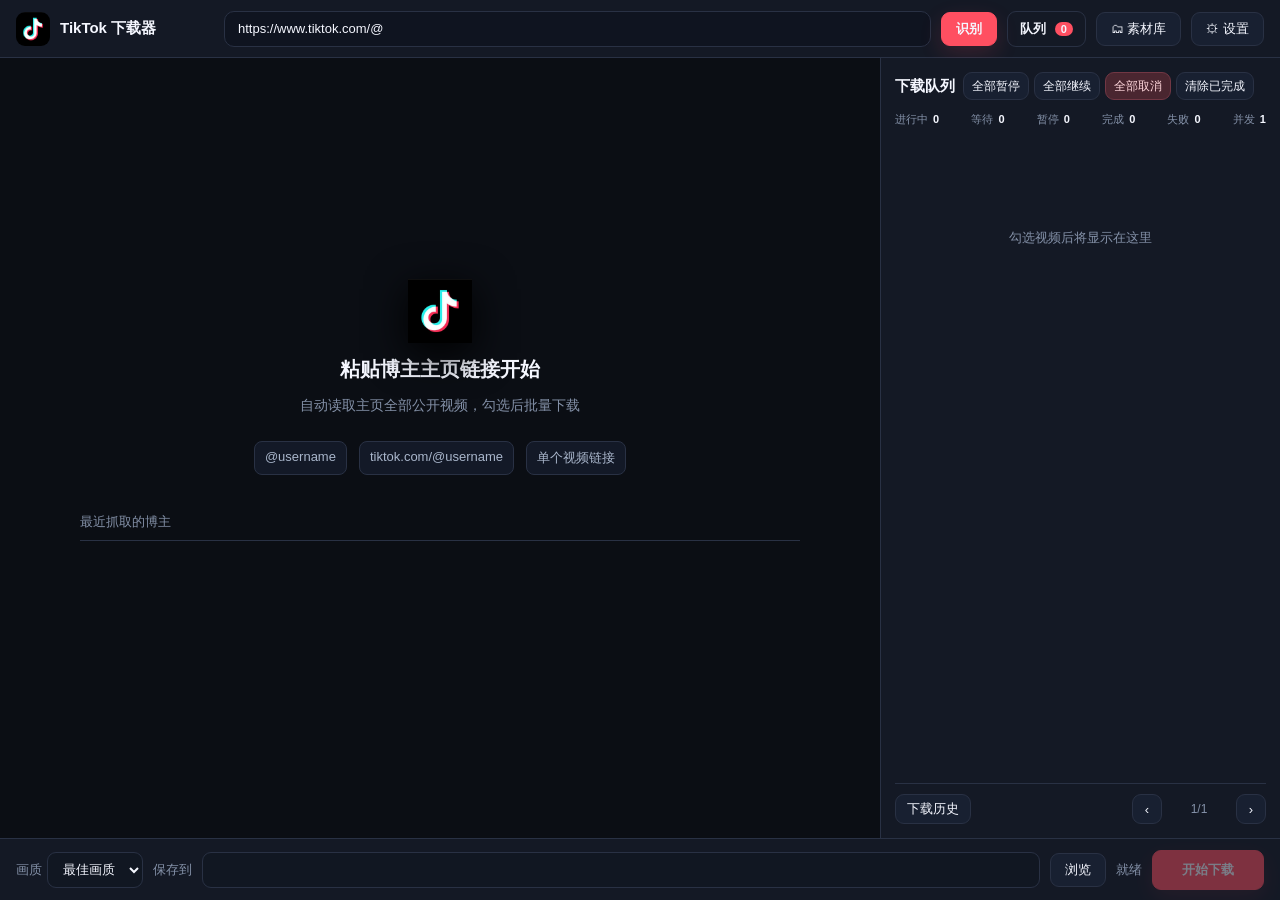
==== commit f2cbbc19: "设置页改成分区 + API Key 迁到 DPAPI（v1.5.0） 两件事。第二件是审计（docs/TONY_DEVKIT_REUSE_AUDIT.md）在本仓库找到的 唯一实质安全缺口。  一、设" ====
--- a/outputs/TikTokBatchMVP/ui/index.html
+++ b/outputs/TikTokBatchMVP/ui/index.html
@@ -25,7 +25,31 @@
     .preview-desc{padding-right:10px;scrollbar-gutter:stable}.settings-card h2{position:sticky;top:0;z-index:1;margin:0 -22px 6px;padding:18px 22px 12px;background:#171d2a;border-bottom:1px solid #2c3548;font-size:18px}.settings-subtitle{color:#8491a8;margin:14px 0 18px;padding:10px 12px;border:1px solid #273147;border-radius:9px;background:#111724;font-size:12px}.login-state{display:flex;align-items:center;gap:12px;margin:0 0 10px;padding:14px;border:1px solid #35516b;border-radius:11px;background:#0e1925}.login-state b{display:block;font-size:14px}.login-state small{display:block;color:var(--muted);margin-top:5px}.login-state>div:first-child{flex:1;min-width:0}.login-state .login-actions{display:flex;flex-direction:column;gap:8px;flex:none}.login-state .btn{white-space:nowrap}.cookie-status{display:block;color:#aeb9cd;font-size:12px;line-height:1.5;margin-top:8px;overflow-wrap:anywhere}.cookie-status.error,.settings-message.error{color:#ff9caa}.cookie-status.success{color:#8ee1bc}.settings-message{margin-top:12px;line-height:1.5;color:var(--muted)}@media(max-width:620px){.login-state{align-items:stretch;flex-direction:column}.login-state .login-actions{flex-direction:row;flex-wrap:wrap}}.setting-row{display:flex;gap:12px;margin:0;padding:14px 2px;align-items:center;border-bottom:1px solid #252e41}.setting-row label{color:#aeb9cd;min-width:130px;font-weight:600}.setting-row input,.setting-row select,.setting-row textarea{flex:1;min-width:0;height:38px;border:1px solid #35415a;border-radius:9px;background:#0e1420;color:var(--text);padding:0 11px;outline:none}.setting-row input:focus,.setting-row select:focus,.setting-row textarea:focus{border-color:#6d8fc8;box-shadow:0 0 0 3px #6688c322}.setting-row textarea{height:100px;padding:10px;resize:vertical}.learning-section{padding:17px 2px 5px;border-bottom:1px solid #252e41}.learning-title{font-weight:800;font-size:14px;margin-bottom:12px}.learning-toggle{display:block;color:#d8e0f0;margin-bottom:10px}.learning-checks{display:flex;gap:18px;color:#aeb9cd;margin-bottom:10px}.learning-checks label{min-width:auto!important;font-weight:400!important}.learning-api-actions{display:flex;gap:10px;align-items:center;padding:12px 2px 4px}.learning-api-actions span{color:var(--muted);font-size:12px}.setting-actions{display:flex;justify-content:flex-end;gap:10px;margin-top:16px;padding-top:4px}.setting-actions .btn{min-width:90px}.history-list{display:flex;flex-direction:column;gap:8px}.history-row{display:grid;grid-template-columns:44px minmax(0,1fr) auto;gap:10px;align-items:center;padding:9px;border:1px solid var(--line);border-radius:10px;background:#141b28}.history-cover{width:44px;height:44px;border-radius:7px;object-fit:cover;background:#273044}.history-title{white-space:nowrap;overflow:hidden;text-overflow:ellipsis;font-weight:700;font-size:13px}.history-meta{color:var(--muted);font-size:11px;margin-top:4px;overflow-wrap:anywhere}.history-empty{color:var(--muted);text-align:center;padding:40px 0}.history-row .btn{height:30px;padding:0 11px}.update-current{flex:1;min-width:0;color:#aeb9cd}.update-box{margin:0 0 14px;padding:12px 14px;border:1px solid #3a4a63;border-radius:11px;background:#101a27;line-height:1.6}.update-box.good{border-color:#1d684d}.update-box.bad{border-color:#743543}.update-notes{max-height:150px;overflow:auto;white-space:pre-wrap;color:#aeb9cd;font-size:12px;margin-top:9px;padding-right:8px;scrollbar-width:thin;scrollbar-color:#46516a #111722}.update-notes::-webkit-scrollbar{width:8px}.update-notes::-webkit-scrollbar-thumb{background:#46516a;border-radius:8px}.update-actions{display:flex;gap:10px;margin-top:12px}.update-error{color:#ff9caa}.update-bar{height:6px;margin-top:10px;border-radius:6px;background:#1b2334;overflow:hidden}.update-bar i{display:block;height:100%;width:0;background:linear-gradient(90deg,#24f3d0,#ff3f71);transition:width .2s}.preview{cursor:pointer}.preview:hover{outline:2px solid #55a6ff88}.modal{position:fixed;inset:0;z-index:50;background:#05070bd9;display:grid;place-items:center;padding:24px}.modal-card{width:min(520px,92vw);max-height:92vh;display:flex;flex-direction:column;background:#121722;border:1px solid #34405a;border-radius:14px;box-shadow:0 24px 80px #000;overflow:hidden}.modal-head{display:flex;align-items:center;gap:12px;padding:13px 16px;border-bottom:1px solid var(--line)}.modal-title{flex:1;white-space:nowrap;overflow:hidden;text-overflow:ellipsis;font-size:15px;font-weight:800}.modal-close{width:34px;padding:0;font-size:20px}.preview-stage{display:flex;justify-content:center;align-items:center;min-height:260px;max-height:62vh;background:#080a0f;overflow:hidden}.preview-stage img{display:block;max-width:100%;max-height:62vh;width:auto;height:auto;object-fit:contain}.modal-info{padding:14px 16px;border-top:1px solid var(--line);overflow:auto}.study-box{margin-top:14px;padding-top:13px;border-top:1px solid var(--line)}.study-title{font-weight:800;margin-bottom:9px}.study-fields{display:grid;grid-template-columns:130px 1fr;gap:8px}.study-fields select,.study-fields input,.study-fields textarea{width:100%;border:1px solid var(--line);border-radius:7px;background:#0f1420;color:var(--text);padding:8px}.study-fields textarea{min-height:84px;resize:vertical;grid-column:1 / -1}.study-save{margin-top:9px}.preview-stats{color:#aab6ca;margin-bottom:9px}.preview-desc{max-height:120px;overflow:auto;white-space:pre-wrap;line-height:1.55}
     .bottom{display:flex;align-items:center;gap:10px;padding:0 16px;background:var(--panel);border-top:1px solid var(--line)}.bottom label{color:var(--muted)}select,.folder{height:36px;border:1px solid var(--line);border-radius:9px;background:#111722;color:var(--text);padding:0 11px}.folder{flex:1;min-width:250px}#quality{margin-left:-5px}.status{color:var(--muted);max-width:240px;white-space:nowrap;overflow:hidden;text-overflow:ellipsis}.start{height:40px;min-width:112px}.confirm-mini{position:fixed;z-index:100;left:50%;top:50%;transform:translate(-50%,-50%);background:#151b28;border:1px solid #34405a;border-radius:9px;padding:18px 24px;box-shadow:0 12px 40px #000b;display:flex;flex-direction:column;align-items:center;gap:14px}.confirm-mini span{font-weight:700;font-size:14px}.confirm-actions{display:flex;gap:10px}.confirm-mini .danger{background:#ff4f61;color:#fff;border-color:#ff4f61}.confirm-mini button{height:28px;padding:0 12px}.hidden{display:none!important}
 .scrape-loading{position:fixed;inset:58px 0 62px;z-index:40;display:grid;place-items:center;background:rgba(8,12,19,.985);overflow:hidden}.scrape-loading.hidden{display:none}.scrape-loading>div{width:360px;display:flex;flex-direction:column;align-items:center;justify-content:center}.jarvis-core{position:relative;width:176px;height:176px;border-radius:50%;display:grid;place-items:center;filter:drop-shadow(0 0 16px #19cfff88)}.jarvis-core:before{content:"";position:absolute;inset:5px;border-radius:50%;background:repeating-conic-gradient(from 0deg,#5ff5ff 0 2deg,transparent 2deg 9deg,#147da8 9deg 11deg,transparent 11deg 18deg);mask:radial-gradient(circle,transparent 0 69%,#000 70% 76%,transparent 77%);animation:jarvisClockwise 7s linear infinite}.jarvis-core:after{content:"";position:absolute;inset:28px;border-radius:50%;border:1px solid #5aefff88;background:conic-gradient(from 40deg,transparent 0 12%,#43e9ff 13% 17%,transparent 18% 43%,#138bb9 44% 49%,transparent 50% 76%,#8bfbff 77% 80%,transparent 81%);box-shadow:0 0 18px #2ee5ff55,inset 0 0 18px #2ee5ff44;animation:jarvisCounter 3.8s linear infinite}.jarvis-ring{position:absolute;border-radius:50%;pointer-events:none}.jarvis-ring.one{inset:17px;border:3px dashed #20bde0aa;animation:jarvisCounter 5.5s linear infinite}.jarvis-ring.two{inset:42px;border:7px double #62efff99;border-left-color:transparent;border-right-color:transparent;animation:jarvisClockwise 2.8s linear infinite}.jarvis-ring.three{inset:61px;background:radial-gradient(circle,#eaffff 0 8%,#70f8ff 9% 18%,#168bb7 30%,#071828 53%,transparent 56%);box-shadow:0 0 12px #9affff,0 0 34px #18cbf5;animation:jarvisPulse 1.35s ease-in-out infinite}.jarvis-scan{position:absolute;width:224px;height:224px;border-radius:50%;background:conic-gradient(from 0deg,transparent 0 78%,#46edff12 85%,#68f7ff88 99%,transparent);animation:jarvisClockwise 2.2s linear infinite;mask:radial-gradient(circle,transparent 0 38%,#000 39% 40%,transparent 41% 100%)}.loading-copy{width:100%;margin-top:30px;text-align:center;display:flex;flex-direction:column;align-items:center;justify-content:center}.loading-copy b,.loading-copy span{display:block;width:100%;text-align:center}.loading-copy b{font-size:17px}.loading-copy span{color:var(--muted);margin-top:8px}@keyframes jarvisClockwise{to{transform:rotate(360deg)}}@keyframes jarvisCounter{to{transform:rotate(-360deg)}}@keyframes jarvisPulse{0%,100%{transform:scale(.88);opacity:.78}50%{transform:scale(1.08);opacity:1}}
-  </style>
+  /* --- 设置页：两列（左侧分类导航 + 右侧内容）-----------------------------
+   骨架照 Tony Dev Kit 的 SETTINGS_STANDARD.md §2：只有两列、侧栏定宽且只做导航、
+   任一时刻恰好一个模块激活、激活哪个模块属于视图状态（不写进设置）。
+   尺寸取自它的 tailwind-preset.ts：settings-sidebar = 15rem = 240px。 */
+.settings-card.wide{width:min(1040px,94vw);height:min(720px,88vh);overflow:hidden;display:flex;flex-direction:column}
+.settings-card.wide h2{position:static}
+.settings-split{display:flex;flex:1;min-height:0;border-top:1px solid #2c3548}
+.settings-nav{width:240px;flex:none;display:flex;flex-direction:column;gap:2px;padding:12px 12px 12px 0;border-right:1px solid #252e41;overflow-y:auto;scrollbar-width:thin;scrollbar-color:#53627e #111722}
+.settings-nav-item{display:block;width:100%;text-align:left;padding:9px 12px;border:0;border-radius:9px;background:transparent;color:#aeb9cd;font:inherit;cursor:pointer}
+.settings-nav-item:hover{background:#1b2233;color:#fff}
+.settings-nav-item.active{background:#232d42;color:#fff;font-weight:600}
+.settings-body{flex:1;min-width:0;min-height:0;overflow-y:auto;padding:12px 4px 10px 18px;scrollbar-width:thin;scrollbar-color:#53627e #111722}
+.settings-body::-webkit-scrollbar{width:10px}
+.settings-body::-webkit-scrollbar-track{background:#111722;border-radius:10px;margin:6px}
+.settings-body::-webkit-scrollbar-thumb{background:#3a465f;border:2px solid #111722;border-radius:10px}
+.settings-body::-webkit-scrollbar-thumb:hover{background:#5b6b88}
+.settings-module-title{font-size:15px;font-weight:800;margin:2px 0 8px}
+.settings-module{display:none}
+.settings-module.active{display:block}
+.settings-hint{flex:1;min-width:0;color:var(--muted);font-size:12px;line-height:1.6;overflow-wrap:anywhere}
+.settings-note{margin:14px 0 0;padding:12px 14px;border:1px dashed #35415a;border-radius:10px;background:#101724;color:var(--muted);font-size:12px;line-height:1.6}
+.settings-note b{display:block;color:#d8e0f0;font-size:13px;margin-bottom:6px}
+.settings-note p{margin:0}
+@media (max-width:820px){.settings-card.wide{width:94vw;height:88vh}.settings-nav{width:150px}.settings-nav-item{padding:8px 9px;font-size:12px}}
+</style>
 </head>
 <body><div class="app">
   <header class="top"><div class="logo" aria-label="TikTok"></div><div class="brand"><b>TikTok 下载器</b></div><input id="url" class="url" value="https://www.tiktok.com/@" placeholder="粘贴博主主页链接，例如 https://www.tiktok.com/@username"><button id="recognize" class="btn primary">识别</button><div class="badge">队列 <i id="badge">0</i></div><button class="btn" id="assetsButton">🗂 素材库</button><button class="btn" id="settings">⚙ 设置</button></header>
@@ -39,7 +63,68 @@
   <footer class="bottom"><label>画质</label><select id="quality"><option value="best">最佳画质</option><option value="1080p">1080p</option><option value="720p">720p</option><option value="540p">540p</option></select><label>保存到</label><input id="folder" class="folder" value=""><button id="browse" class="btn">浏览</button><span id="status" class="status">就绪</span><button id="start" class="btn primary start" disabled>开始下载</button></footer>
 </div>
 <div id="assetsModal" class="settings-modal hidden"><div class="settings-card"><h2>素材库</h2><div class="settings-subtitle" id="assetsSummary">扫一个保存目录，看看本地素材缺哪些文件</div><div class="setting-row"><label>目录</label><input id="assetsFolder" type="text" placeholder="选择保存目录"><button id="assetsBrowse" class="btn">浏览</button></div><div class="setting-row"><label>筛选</label><input id="assetsQuery" type="text" placeholder="搜标题 / 文案 / 话题 / 作者"><select id="assetsSort"><option value="date">最新</option><option value="views">播放最多</option><option value="likes">点赞最多</option><option value="duration">时长最长</option><option value="title">按标题</option></select><select id="assetsType"><option value="">全部</option><option value="video">仅视频</option><option value="image">仅图文</option></select><label style="white-space:nowrap"><input id="assetsOnlyGaps" type="checkbox" style="width:auto;vertical-align:middle"> 只看待补</label><label style="white-space:nowrap"><input id="assetsOnlyUntagged" type="checkbox" style="width:auto;vertical-align:middle"> 只看未打标签</label></div><div class="setting-row"><label>处理</label><button id="assetsBackfill" class="btn primary" disabled>补齐缺失文件</button><button id="assetsCancel" class="btn hidden">停止补齐</button><button id="assetsTag" class="btn" disabled>打标签</button><button id="assetsTagCancel" class="btn hidden">停止打标签</button></div><div id="assetsList" class="modal-info"></div><div id="assetsMessage" class="settings-message" role="status" aria-live="polite"></div><div class="setting-actions"><button id="assetsScan" class="btn">扫描</button><button id="assetsClose" class="btn">关闭</button></div></div></div>
-<div id="settingsModal" class="settings-modal hidden"><div class="settings-card"><h2>设置</h2><div class="settings-subtitle">下载、登录态与批量抓取偏好会保存在本机</div><div class="login-state"><div><b>TikTok 登录状态</b><small>在普通 Chrome 中登录后关闭窗口即可保存。抓取复用该浏览器环境；遇到验证时，请从作品列表打开验证窗口。</small><span id="cookieStatus" class="cookie-status" role="status" aria-live="polite">尚未读取登录状态</span></div><div class="login-actions"><button id="loginTikTok" class="btn primary">登录 TikTok</button><button id="cancelTikTokLogin" class="btn hidden">取消登录</button><button id="useChromeLogin" class="btn">导入 Chrome Cookie</button></div></div><div class="setting-row"><label>默认保存目录</label><input id="defaultFolder" type="text" placeholder="选择默认保存文件夹"><button id="settingsBrowse" class="btn">浏览</button></div><div class="setting-row"><label>同时下载数</label><input id="concurrency" type="number" min="1" max="8" step="1" value="2"><label>失败自动重试次数</label><input id="retryCount" type="number" min="0" max="10" step="1" value="3"></div><div class="setting-row"><label>Cookie 来源</label><select id="cookieBrowser"><option value="">不使用</option><option value="saved">软件保存的 TikTok 登录态</option><option value="chrome">导入 Chrome Cookie</option><option value="edge">导入 Edge Cookie</option></select></div><div class="setting-row"><label>cookies.txt</label><input id="cookieFile" type="text" placeholder="可选：导出的 TikTok cookies.txt 文件"><button id="cookieBrowse" class="btn">浏览</button></div><div class="setting-row"><label>日期范围</label><input id="dateFrom" type="date"><span>至</span><input id="dateTo" type="date"></div><div class="setting-row"><label>下载数量</label><select id="limit"><option value="0">全部</option><option value="20">最近 20 条</option><option value="50">最近 50 条</option><option value="100">最近 100 条</option></select></div><div class="setting-row"><label>下载模式</label><label><input id="onlyNew" type="checkbox" style="width:auto;vertical-align:middle"> 只下载新作品（自动跳过已下载）</label></div><div class="setting-row" style="align-items:flex-start"><label>多个博主链接</label><textarea id="multiUrls" placeholder="每行一个 TikTok 博主主页链接"></textarea></div><div class="setting-row"><label>视频文件名模板</label><input id="filenameTemplate" placeholder="%(title).150B_%(upload_date)s"><span style="color:var(--muted);font-size:11px">可用：%(title)s、%(upload_date)s、%(id)s</span></div><div class="learning-section"><div class="learning-title">AI 与大模型（学习文档 + 素材库打标签共用这份配置）</div><label class="learning-toggle"><input id="learningEnabled" type="checkbox"> 下载完成后自动生成英文学习文档</label><div class="learning-checks"><label><input id="learnTranslation" type="checkbox" checked> 中文对照</label><label><input id="learnVocabulary" type="checkbox" checked> 词汇表</label><label><input id="learnTimestamps" type="checkbox" checked> 段落时间码</label></div><div class="setting-row"><label>提供方</label><select id="learningProvider"><option value="openai">OpenAI</option><option value="deepseek">DeepSeek</option><option value="custom">自定义（OpenAI 兼容）</option></select></div><div class="setting-row"><label>API 地址</label><input id="learningBase" placeholder="https://api.openai.com/v1"></div><div class="setting-row"><label>API Key</label><input id="learningKey" type="password" placeholder="sk-..."><label>模型名</label><input id="learningModel" placeholder="gpt-4o-mini"></div><div class="learning-api-actions"><button id="testLearningApi" class="btn">测试连接</button><span id="learningApiState"></span></div></div><div class="setting-row"><label>软件更新</label><span id="updateCurrent" class="update-current">当前版本 --</span><button id="checkUpdate" class="btn">检查更新</button></div><div class="setting-row"><label>GitHub Token</label><input id="updateToken" type="password" placeholder="仓库为私有时必填；公开仓库留空即可"><button id="saveUpdateToken" class="btn">保存</button></div><div id="updateBox" class="update-box hidden"></div><div id="settingsMessage" class="settings-message" role="status" aria-live="polite"></div><div class="setting-actions"><button id="settingsCancel" class="btn">取消</button><button id="settingsSave" class="btn primary">保存设置</button></div></div></div><div id="historyModal" class="settings-modal hidden"><div class="settings-card"><h2>下载历史</h2><div class="settings-subtitle" id="historySummary">本机保存的下载记录</div><div id="historyList" class="history-list"></div><div class="setting-actions"><button id="historyClose" class="btn primary">关闭</button></div></div></div><div id="previewModal" class="modal hidden"><div class="modal-card"><div class="modal-head"><div id="previewTitle" class="modal-title"></div><button id="previewClose" class="btn modal-close">×</button></div><div id="previewStage" class="preview-stage"></div><div class="modal-info"><div id="previewStats" class="preview-stats"></div><div id="previewDesc" class="preview-desc"></div></div></div></div><div id="confirmMini" class="confirm-mini hidden"><span>确认删除？</span><div class="confirm-actions"><button id="confirmYes" class="btn danger">删除</button><button id="confirmNo" class="btn">取消</button></div></div><script>
+<div id="settingsModal" class="settings-modal hidden"><div class="settings-card wide"><h2>设置</h2>
+  <div class="settings-subtitle">下载、登录态与批量抓取偏好会保存在本机。API Key 不进设置文件，单独用 Windows DPAPI 加密。</div>
+  <div class="settings-split">
+    <nav class="settings-nav" id="settingsNav" role="tablist" aria-label="设置分类">
+      <button type="button" class="settings-nav-item active" data-module="general" role="tab">通用</button>
+      <button type="button" class="settings-nav-item" data-module="appearance" role="tab">外观</button>
+      <button type="button" class="settings-nav-item" data-module="ai" role="tab">AI 大模型</button>
+      <button type="button" class="settings-nav-item" data-module="storage" role="tab">存储</button>
+      <button type="button" class="settings-nav-item" data-module="account" role="tab">账户与登录</button>
+      <button type="button" class="settings-nav-item" data-module="about" role="tab">关于</button>
+    </nav>
+    <div class="settings-body">
+      <div class="settings-module-title" id="settingsModuleTitle">通用</div>
+
+      <section class="settings-module active" data-module="general">
+        <div class="setting-row"><label>视频文件名模板</label><input id="filenameTemplate" placeholder="%(title).150B_%(upload_date)s"></div>
+        <div class="setting-row"><label>可用字段</label><span class="settings-hint">%(title)s、%(upload_date)s、%(id)s —— 改完对新下载生效，已下载的文件不会重命名</span></div>
+        <div class="setting-row"><label>日期范围</label><input id="dateFrom" type="date"><span>至</span><input id="dateTo" type="date"></div>
+        <div class="setting-row"><label>下载数量</label><select id="limit"><option value="0">全部</option><option value="20">最近 20 条</option><option value="50">最近 50 条</option><option value="100">最近 100 条</option></select></div>
+        <div class="setting-row"><label>下载模式</label><label><input id="onlyNew" type="checkbox" style="width:auto;vertical-align:middle"> 只下载新作品（自动跳过已下载）</label></div>
+        <div class="setting-row" style="align-items:flex-start"><label>多个博主链接</label><textarea id="multiUrls" placeholder="每行一个 TikTok 博主主页链接"></textarea></div>
+      </section>
+
+      <section class="settings-module" data-module="appearance">
+        <div class="settings-note"><b>当前版本只提供深色主题</b><p>外观模块在这里预留。接入 Tony Dev Kit 的设计令牌（background / card / muted / border / sidebar 等 34 个语义名）之后，主题、字号缩放、动效偏好会在这个分类下开放。</p></div>
+      </section>
+
+      <section class="settings-module" data-module="ai">
+        <div class="setting-row"><label>提供方</label><select id="learningProvider"><option value="openai">OpenAI</option><option value="deepseek">DeepSeek</option><option value="custom">自定义（OpenAI 兼容）</option></select></div>
+        <div class="setting-row"><label>API 地址</label><input id="learningBase" placeholder="https://api.openai.com/v1"></div>
+        <div class="setting-row"><label>模型名</label><input id="learningModel" placeholder="gpt-4o-mini"></div>
+        <div class="setting-row"><label>API Key</label><input id="learningKey" type="password" placeholder="sk-..."><button type="button" id="clearLearningKey" class="btn hidden">清除</button></div>
+        <div class="setting-row"><label>密钥存储</label><span class="settings-hint" id="learningKeyState">尚未配置</span></div>
+        <div class="learning-api-actions"><button type="button" id="testLearningApi" class="btn">测试连接</button><span id="learningApiState"></span></div>
+        <div class="learning-section"><div class="learning-title">英文学习文档</div><label class="learning-toggle"><input id="learningEnabled" type="checkbox"> 下载完成后自动生成英文学习文档</label><div class="learning-checks"><label><input id="learnTranslation" type="checkbox" checked> 中文对照</label><label><input id="learnVocabulary" type="checkbox" checked> 词汇表</label><label><input id="learnTimestamps" type="checkbox" checked> 段落时间码</label></div></div>
+      </section>
+
+      <section class="settings-module" data-module="storage">
+        <div class="setting-row"><label>默认保存目录</label><input id="defaultFolder" type="text" placeholder="选择默认保存文件夹"><button type="button" id="settingsBrowse" class="btn">浏览</button></div>
+        <div class="setting-row"><label>同时下载数</label><input id="concurrency" type="number" min="1" max="8" step="1" value="2"><label>失败自动重试次数</label><input id="retryCount" type="number" min="0" max="10" step="1" value="3"></div>
+        <div class="settings-note"><b>本机数据位置</b><p id="userDataPath">抓取记录、登录态、缓存与加密后的 API Key 都存在 %LOCALAPPDATA%\TikTokBatchMVP。卸载不会删除这个目录。</p></div>
+      </section>
+
+      <section class="settings-module" data-module="account">
+        <div class="login-state"><div><b>TikTok 登录状态</b><small>在普通 Chrome 中登录后关闭窗口即可保存。抓取复用该浏览器环境；遇到验证时，请从作品列表打开验证窗口。</small><span id="cookieStatus" class="cookie-status" role="status" aria-live="polite">尚未读取登录状态</span></div><div class="login-actions"><button type="button" id="loginTikTok" class="btn primary">登录 TikTok</button><button type="button" id="cancelTikTokLogin" class="btn hidden">取消登录</button><button type="button" id="useChromeLogin" class="btn">导入 Chrome Cookie</button></div></div>
+        <div class="setting-row"><label>Cookie 来源</label><select id="cookieBrowser"><option value="">不使用</option><option value="saved">软件保存的 TikTok 登录态</option><option value="chrome">导入 Chrome Cookie</option><option value="edge">导入 Edge Cookie</option></select></div>
+        <div class="setting-row"><label>cookies.txt</label><input id="cookieFile" type="text" placeholder="可选：导出的 TikTok cookies.txt 文件"><button type="button" id="cookieBrowse" class="btn">浏览</button></div>
+        <div class="setting-row"><label>GitHub Token</label><input id="updateToken" type="password" placeholder="仓库为私有时必填；公开仓库留空即可"><button type="button" id="saveUpdateToken" class="btn">保存</button></div>
+        <div class="settings-note"><b>关于凭据</b><p>TikTok 登录态、GitHub Token 与 AI 的 API Key 都用 Windows DPAPI 按当前用户加密，不写进任何设置文件，也不会回传到界面。</p></div>
+      </section>
+
+      <section class="settings-module" data-module="about">
+        <div class="setting-row"><label>当前版本</label><span id="updateCurrent" class="update-current">当前版本 --</span><button type="button" id="checkUpdate" class="btn">检查更新</button></div>
+        <div id="updateBox" class="update-box hidden"></div>
+        <div class="settings-note"><b>软件更新</b><p>检查更新会连本仓库的 release。仓库已公开，不需要 Token。免安装版用户升级后会被装成安装版。</p></div>
+      </section>
+    </div>
+  </div>
+  <div id="settingsMessage" class="settings-message" role="status" aria-live="polite"></div>
+  <div class="setting-actions"><button type="button" id="settingsCancel" class="btn">取消</button><button type="button" id="settingsSave" class="btn primary">保存设置</button></div>
+</div></div>
+<div id="historyModal" class="settings-modal hidden"><div class="settings-card"><h2>下载历史</h2><div class="settings-subtitle" id="historySummary">本机保存的下载记录</div><div id="historyList" class="history-list"></div><div class="setting-actions"><button id="historyClose" class="btn primary">关闭</button></div></div></div><div id="previewModal" class="modal hidden"><div class="modal-card"><div class="modal-head"><div id="previewTitle" class="modal-title"></div><button id="previewClose" class="btn modal-close">×</button></div><div id="previewStage" class="preview-stage"></div><div class="modal-info"><div id="previewStats" class="preview-stats"></div><div id="previewDesc" class="preview-desc"></div></div></div></div><div id="confirmMini" class="confirm-mini hidden"><span>确认删除？</span><div class="confirm-actions"><button id="confirmYes" class="btn danger">删除</button><button id="confirmNo" class="btn">取消</button></div></div><script>
   let videos=[], selected=new Set(), states={}, folders={}, subtitles={}, errors={}, retryAttempts={}, currentPage=1, queuePage=1, activeFilter="all", currentUsername="";const pageSize=15,queuePageSize=8;let recognizing=false,summaryText='',backgroundCollecting=false;function setLoading(on,text){recognizing=on;const el=$('scrapeLoading');if(el)el.classList.toggle('hidden',!on);if(text&&$('loadingText'))$('loadingText').textContent=text;const b=$('recognize');b.disabled=false;b.textContent=on?'暂停抓取':(currentUsername?'重新抓取':'识别');$('url').disabled=on;document.querySelectorAll('.recent-card,.tab,.toolbar button,.toolbar input,.toolbar select').forEach(x=>x.style.pointerEvents=on?'none':'')}let prefs={defaultFolder:'',concurrency:2,retryCount:3,dateFrom:'',dateTo:'',limit:'0',onlyNew:false,multiUrls:'',cookieFile:'',cookieBrowser:''};try{prefs={...prefs,...JSON.parse(localStorage.getItem('tiktok-prefs')||'{}')}}catch(e){}let records={};try{records=JSON.parse(localStorage.getItem('tiktok-download-records')||'{}')}catch(e){records={}}let study={};try{study=JSON.parse(localStorage.getItem('tiktok-study-notes')||'{}')}catch(e){study={}}let learningStates={};
   const $=id=>document.getElementById(id), esc=s=>String(s).replace(/[&<>"']/g,c=>({'&':'&amp;','<':'&lt;','>':'&gt;','"':'&quot;',"'":'&#39;'}[c]));
   function setStatus(text){$('status').textContent=text;if(recognizing)$('loadingText').textContent=text}
@@ -260,7 +345,7 @@
   async function recognize(singleUrl,force){if(recognizing)return;document.getElementById('scrapeNotice')?.remove();setLoading(true,'请稍候，正在加载作品列表…');const m=$('url').value.match(/@([^/?]+)/);if(m)profileUpdate({username:m[1],avatar:'',profileStats:{}});const batchUrls=(singleUrl?'':prefs.multiUrls||'').split(/\r?\n/).map(x=>x.trim()).filter(x=>x&&x.includes('tiktok.com/@'));if(!force&&batchUrls.length<=1){setStatus('正在读取本地记录…');try{const cached=await window.pywebview.api.open_profile(singleUrl||$('url').value);if(cached&&cached.ok){setStatus(cached.message||`已载入本地记录 ${cached.videos.length} 条`);await applyProfile(cached,{enrich:false});return}}catch(e){}}setStatus('优先读取博主数据…');const r0=batchUrls.length>1?await window.pywebview.api.recognize_many(batchUrls):await window.pywebview.api.recognize(singleUrl||$('url').value);const r=batchUrls.length>1&&r0.ok?{ok:true,username:r0.profiles[0].username,avatar:r0.profiles[0].avatar,profileStats:r0.profiles[0].profileStats,videos:r0.profiles.flatMap(x=>x.videos)}:r0;if(!r.ok){setLoading(false);setStatus('读取失败');alert(r.error);return}await applyProfile(r,{username:batchUrls.length>1?'multi':r.username})}
   function exportRows(){return videos.map(v=>{const note=study[studyKey(v.id)]||{};const record=records[currentUsername]?.[v.id]||{};const views=Number(v.views)||0,likes=Number(v.likes)||0,comments=Number(v.comments)||0,shares=Number(v.shares)||0;const rate=n=>views?(n/views).toFixed(4):'';return {'博主ID':currentUsername,'作品ID':v.id,'发布时间':date(v.upload_date),'文案':v.title||'','类型':v.type==='image'?'图文':'视频','时长(秒)':v.duration||'','点赞数':v.likes??'','评论数':v.comments??'','分享数':v.shares??'','播放量':v.views??'','点赞率':rate(likes),'评论率':rate(comments),'分享率':rate(shares),'本地文件夹':record.folder||folders[v.id]||'','字幕文件':(record.subtitles||subtitles[v.id]||[]).join(' | '),'原始TikTok链接':v.url||'','下载状态':record.state||states[v.id]||'未下载','学习状态':note.status||'待研究','标签':note.tags||'','学习笔记':note.note||''}})}
   async function exportCsv(){if(!videos.length){setStatus('没有可导出的作品');return}const safe=(currentUsername||'tiktok').replace(/[^A-Za-z0-9._-]/g,'_');const r=await window.pywebview.api.export_csv(exportRows(),`${safe}-作品清单.csv`);if(r.ok)setStatus(`已导出 ${r.count} 条作品`);else if(!r.cancelled)setStatus('导出失败：'+(r.error||'未知错误'))}  async function startDownload(ids){const wanted=new Set(ids||selected);const items=videos.filter(v=>wanted.has(v.id));if(!items.length){setStatus('请先勾选要下载的作品');return}let folder=$('folder').value;if(!folder){try{folder=await window.pywebview.api.choose_folder()}catch(e){setStatus('选择保存目录失败：'+(e.message||e));return}if(!folder){setStatus('未选择保存目录');return}$('folder').value=folder}$('start').disabled=true;items.forEach(v=>{states[v.id]='downloading';errors[v.id]=''});sync();setStatus('开始下载 '+items.length+' 条…');try{const r=await window.pywebview.api.download(items,folder,$('quality').value,Number(prefs.retryCount)||3,Number(prefs.concurrency)||1);if(!r||r.ok===undefined)throw new Error('下载接口没有返回结果');setStatus('完成：成功 '+(r.ok||0)+'，失败 '+((r.failed||[]).length));if(r.failed&&r.failed.length)r.failed.forEach(x=>{states[x.id]='failed';errors[x.id]=x.error||'未知错误'});sync()}catch(e){const msg=e&&e.message?e.message:String(e);setStatus('下载启动失败：'+msg);items.forEach(v=>{if(states[v.id]==='downloading'){states[v.id]='failed';errors[v.id]=msg}});sync()}finally{$('start').disabled=false}}
-  document.querySelectorAll('.tab').forEach(t=>t.onclick=()=>{activeFilter=t.dataset.filter;currentPage=1;document.querySelectorAll('.tab').forEach(x=>x.classList.toggle('active',x===t));renderList()});$('followNew').onclick=()=>continueInBackground(currentUsername,$('followNew'),true);$('recognize').onclick=()=>{if(recognizing){cancelCollect();return}const target=$('url').value;const same=!!currentUsername&&currentUsername!=='multi'&&target.includes('/@'+currentUsername);return recognize(target,same).catch(e=>{setLoading(false);setStatus('读取失败：'+(e.message||e));alert(e.message||e)})};$('selectAll').onclick=()=>{visibleVideos().forEach(v=>selected.add(v.id));sync()};$('clearAll').onclick=()=>{selected.clear();sync()};$('invert').onclick=()=>{visibleVideos().forEach(v=>selected.has(v.id)?selected.delete(v.id):selected.add(v.id));sync()};$('exportCsv').onclick=exportCsv;$('pauseAll').onclick=async()=>{await window.pywebview.api.pause_downloads();Object.keys(states).forEach(id=>{if(states[id]==='downloading')states[id]='paused'});sync()};$('resumeAll').onclick=async()=>{await window.pywebview.api.resume_downloads();Object.keys(states).forEach(id=>{if(states[id]==='paused')states[id]='downloading'});sync()};$('cancelAll').onclick=async()=>{await window.pywebview.api.cancel_downloads();selected.clear();states={};folders={};subtitles={};sync()};$('clearDone').onclick=()=>{Object.keys(states).filter(id=>states[id]==='done').forEach(id=>{selected.delete(id);delete states[id];delete folders[id];delete subtitles[id]});sync()};$('queuePrev').onclick=()=>{if(queuePage>1){queuePage--;renderQueue()}};$('queueNext').onclick=()=>{queuePage++;renderQueue()};$('downloadHistory').onclick=openHistory;$('historyClose').onclick=()=>$('historyModal').classList.add('hidden');$('prevPage').onclick=()=>{if(currentPage>1){currentPage--;renderList()}};$('nextPage').onclick=()=>{const pages=Math.max(1,Math.ceil(visibleVideos().length/pageSize));if(currentPage<pages){currentPage++;renderList()}};$('search').oninput=()=>{currentPage=1;renderList()};$('sort').onchange=()=>{currentPage=1;renderList()};$('browse').onclick=async()=>{const x=await window.pywebview.api.choose_folder();if(x)$('folder').value=x};$('start').onclick=startDownload;$('cookieBrowse').onclick=async()=>{const x=await window.pywebview.api.choose_cookie_file();if(x)$('cookieFile').value=x};$('checkUpdate').onclick=checkUpdate;$('saveUpdateToken').onclick=saveUpdateToken;$('settingsBrowse').onclick=async()=>{const x=await window.pywebview.api.choose_folder();if(x){$('defaultFolder').value=x}};$('backHome').onclick=showHome;$('previewClose').onclick=closePreview;$('previewModal').onclick=e=>{if(e.target===$('previewModal'))closePreview()};$('settings').onclick=openSettings;
+  document.querySelectorAll('.tab').forEach(t=>t.onclick=()=>{activeFilter=t.dataset.filter;currentPage=1;document.querySelectorAll('.tab').forEach(x=>x.classList.toggle('active',x===t));renderList()});$('followNew').onclick=()=>continueInBackground(currentUsername,$('followNew'),true);$('recognize').onclick=()=>{if(recognizing){cancelCollect();return}const target=$('url').value;const same=!!currentUsername&&currentUsername!=='multi'&&target.includes('/@'+currentUsername);return recognize(target,same).catch(e=>{setLoading(false);setStatus('读取失败：'+(e.message||e));alert(e.message||e)})};$('selectAll').onclick=()=>{visibleVideos().forEach(v=>selected.add(v.id));sync()};$('clearAll').onclick=()=>{selected.clear();sync()};$('invert').onclick=()=>{visibleVideos().forEach(v=>selected.has(v.id)?selected.delete(v.id):selected.add(v.id));sync()};$('exportCsv').onclick=exportCsv;$('pauseAll').onclick=async()=>{await window.pywebview.api.pause_downloads();Object.keys(states).forEach(id=>{if(states[id]==='downloading')states[id]='paused'});sync()};$('resumeAll').onclick=async()=>{await window.pywebview.api.resume_downloads();Object.keys(states).forEach(id=>{if(states[id]==='paused')states[id]='downloading'});sync()};$('cancelAll').onclick=async()=>{await window.pywebview.api.cancel_downloads();selected.clear();states={};folders={};subtitles={};sync()};$('clearDone').onclick=()=>{Object.keys(states).filter(id=>states[id]==='done').forEach(id=>{selected.delete(id);delete states[id];delete folders[id];delete subtitles[id]});sync()};$('queuePrev').onclick=()=>{if(queuePage>1){queuePage--;renderQueue()}};$('queueNext').onclick=()=>{queuePage++;renderQueue()};$('downloadHistory').onclick=openHistory;$('historyClose').onclick=()=>$('historyModal').classList.add('hidden');$('prevPage').onclick=()=>{if(currentPage>1){currentPage--;renderList()}};$('nextPage').onclick=()=>{const pages=Math.max(1,Math.ceil(visibleVideos().length/pageSize));if(currentPage<pages){currentPage++;renderList()}};$('search').oninput=()=>{currentPage=1;renderList()};$('sort').onchange=()=>{currentPage=1;renderList()};$('browse').onclick=async()=>{const x=await window.pywebview.api.choose_folder();if(x)$('folder').value=x};$('start').onclick=startDownload;$('cookieBrowse').onclick=async()=>{const x=await window.pywebview.api.choose_cookie_file();if(x)$('cookieFile').value=x};$('checkUpdate').onclick=checkUpdate;$('saveUpdateToken').onclick=saveUpdateToken;$('settingsBrowse').onclick=async()=>{const x=await window.pywebview.api.choose_folder();if(x){$('defaultFolder').value=x}};$('backHome').onclick=showHome;$('previewClose').onclick=closePreview;$('previewModal').onclick=e=>{if(e.target===$('previewModal'))closePreview()};$('settings').onclick=()=>openSettings();
   let cookieActionPending=false,loginBusy=false,settingsSaving=false,cookieRevision=0,lastCookieState={},settingsOpenRevision=0;
   function savePreferences(){localStorage.setItem('tiktok-prefs',JSON.stringify(prefs))}
   function syncCookieControls(){const blocked=cookieActionPending||loginBusy||settingsSaving;['loginTikTok','useChromeLogin','cookieBrowser','cookieFile','cookieBrowse'].forEach(id=>$(id).disabled=blocked);$('settingsSave').disabled=blocked;$('cancelTikTokLogin').classList.toggle('hidden',!loginBusy);$('loginTikTok').textContent=loginBusy?'等待登录完成…':lastCookieState.hasSession?'更新登录态':'登录 TikTok'}
@@ -272,14 +357,16 @@
     syncCookieControls();
   }
   function cookieFailure(error){cookieStatus({ok:false,error:String(error?.message||error||'读取登录状态失败'),busy:false});setStatus($('cookieStatus').textContent)}
-  async function openSettings(){
+  async function openSettings(module){
     const revision=++settingsOpenRevision;
-    $('cookieFile').value=prefs.cookieFile||'';$('cookieBrowser').value=prefs.cookieBrowser||'';$('defaultFolder').value=prefs.defaultFolder||'';$('concurrency').value=prefs.concurrency||2;$('retryCount').value=prefs.retryCount??3;$('dateFrom').value=prefs.dateFrom||'';$('dateTo').value=prefs.dateTo||'';$('limit').value=prefs.limit||'0';$('onlyNew').checked=!!prefs.onlyNew;$('multiUrls').value=prefs.multiUrls||'';$('settingsMessage').textContent='';$('settingsMessage').classList.remove('error');$('settingsModal').classList.remove('hidden');syncCookieControls();refreshUpdateInfo();
+    // 每次打开都回到第一个分类 —— 激活哪个模块是视图状态，不持久化
+    showSettingsModule(module||SETTINGS_MODULES[0]);
+    $('cookieFile').value=prefs.cookieFile||'';$('cookieBrowser').value=prefs.cookieBrowser||'';$('defaultFolder').value=prefs.defaultFolder||'';$('concurrency').value=prefs.concurrency||2;$('retryCount').value=prefs.retryCount??3;$('dateFrom').value=prefs.dateFrom||'';$('dateTo').value=prefs.dateTo||'';$('limit').value=prefs.limit||'0';$('onlyNew').checked=!!prefs.onlyNew;$('multiUrls').value=prefs.multiUrls||'';$('settingsMessage').textContent='';$('settingsMessage').classList.remove('error');$('settingsModal').classList.remove('hidden');syncCookieControls();refreshUpdateInfo();settingsKeyState();
     const statusRevision=cookieRevision;
     await Promise.allSettled([
       window.pywebview.api.get_cookie_status().then(state=>{if(statusRevision===cookieRevision)cookieStatus(state)}).catch(error=>{if(statusRevision===cookieRevision)cookieFailure(error)}),
       window.pywebview.api.get_filename_template().then(value=>{if(revision===settingsOpenRevision)$('filenameTemplate').value=value}).catch(()=>{$('settingsMessage').textContent='读取命名设置失败，请重新打开设置';$('settingsMessage').classList.add('error')}),
-      window.pywebview.api.get_learning_options().then(l=>{if(revision!==settingsOpenRevision)return;$('learningEnabled').checked=!!l.enabled;$('learnTranslation').checked=l.translation!==false;$('learnVocabulary').checked=l.vocabulary!==false;$('learnTimestamps').checked=l.timestamps!==false;$('learningProvider').value=l.provider||'openai';$('learningBase').value=l.api_base||'https://api.openai.com/v1';$('learningModel').value=l.model||'gpt-4o-mini';$('learningKey').value='';$('learningKey').placeholder=l.apiKeySet?'已保存，留空不修改':'sk-...';$('learningApiState').textContent=l.apiKeySet?'API Key 已保存':''}).catch(()=>{$('learningApiState').textContent='读取学习设置失败'})
+      window.pywebview.api.get_learning_options().then(l=>{if(revision!==settingsOpenRevision)return;$('learningEnabled').checked=!!l.enabled;$('learnTranslation').checked=l.translation!==false;$('learnVocabulary').checked=l.vocabulary!==false;$('learnTimestamps').checked=l.timestamps!==false;$('learningProvider').value=l.provider||'openai';$('learningBase').value=l.api_base||'https://api.openai.com/v1';$('learningModel').value=l.model||'gpt-4o-mini';$('learningKey').value='';$('learningKey').placeholder=l.apiKeySet?'已保存，留空不修改':'sk-...';learningKeySet=!!l.apiKeySet;learningKeyEncrypted=!!l.keyEncrypted;settingsKeyState();$('learningApiState').textContent=l.apiKeySet?'API Key 已保存':''}).catch(()=>{$('learningApiState').textContent='读取学习设置失败'})
     ]);
   }
   $('loginTikTok').onclick=async()=>{
@@ -306,7 +393,7 @@
     try{
       const next={...prefs,cookieFile:$('cookieFile').value.trim(),cookieBrowser:$('cookieBrowser').value,defaultFolder:$('defaultFolder').value.trim(),concurrency:Math.max(1,Number($('concurrency').value)||2),retryCount:Math.max(0,Number($('retryCount').value)||0),dateFrom:$('dateFrom').value,dateTo:$('dateTo').value,limit:$('limit').value,onlyNew:$('onlyNew').checked,multiUrls:$('multiUrls').value};
       const state=await window.pywebview.api.set_cookie_options(next.cookieFile,next.cookieBrowser);cookieStatus(state);
-      await window.pywebview.api.set_filename_template($('filenameTemplate').value.trim());await window.pywebview.api.set_learning_options(learningInput());prefs=next;savePreferences();$('folder').value=prefs.defaultFolder;currentPage=1;renderList();
+      await window.pywebview.api.set_filename_template($('filenameTemplate').value.trim());const aiState=await window.pywebview.api.set_learning_options(learningInput());if(aiState){learningKeySet=!!aiState.apiKeySet;learningKeyEncrypted=!!aiState.keyEncrypted}prefs=next;savePreferences();$('folder').value=prefs.defaultFolder;currentPage=1;renderList();
       if(state.error||((next.cookieFile||next.cookieBrowser)&&!state.hasSession)){const message='设置已保存；'+$('cookieStatus').textContent;$('settingsMessage').textContent=message;$('settingsMessage').classList.add('error');setStatus(message)}else{settingsOpenRevision++;$('settingsModal').classList.add('hidden');setStatus('设置已保存')}
     }catch(error){const message='保存设置失败：'+(error.message||error);$('settingsMessage').textContent=message;$('settingsMessage').classList.add('error');setStatus(message)}finally{settingsSaving=false;$('settingsSave').textContent='保存设置';syncCookieControls()}
   };
@@ -471,6 +558,40 @@
   $('assetsCancel').onclick=async()=>{try{await window.pywebview.api.cancel_asset_backfill()}catch(e){}};
   $('assetsBrowse').onclick=async()=>{try{const r=await window.pywebview.api.choose_folder();if(r){$('assetsFolder').value=r;await assetsScan(false)}}catch(e){assetsMessage('选择目录失败：'+(e.message||e),true)}};
 
+  // --- 设置页：分类导航 -------------------------------------------------
+  // 骨架照 Tony Dev Kit 的 SETTINGS_STANDARD.md：恰好一个模块激活，
+  // **激活哪个模块是视图状态，不写进设置** —— 所以每次打开都回到第一个。
+  const SETTINGS_MODULES=['general','appearance','ai','storage','account','about'];
+  const SETTINGS_TITLES={general:'通用',appearance:'外观',ai:'AI 大模型',storage:'存储',account:'账户与登录',about:'关于'};
+  let learningKeySet=false,learningKeyEncrypted=false;
+  function showSettingsModule(name){
+    if(!SETTINGS_MODULES.includes(name))name=SETTINGS_MODULES[0];
+    document.querySelectorAll('#settingsNav .settings-nav-item').forEach(b=>b.classList.toggle('active',b.dataset.module===name));
+    document.querySelectorAll('#settingsModal .settings-module').forEach(s=>s.classList.toggle('active',s.dataset.module===name));
+    const title=$('settingsModuleTitle');if(title)title.textContent=SETTINGS_TITLES[name]||name;
+    // 切换分类时回到顶部 —— 否则会停在上一页滚动到的位置
+    const body=document.querySelector('#settingsModal .settings-body');if(body)body.scrollTop=0;
+  }
+  document.querySelectorAll('#settingsNav .settings-nav-item').forEach(button=>{
+    button.onclick=()=>showSettingsModule(button.dataset.module);
+  });
+  // 密钥状态说明。后端只回答"配没配"，这里永远拿不到明文。
+  function settingsKeyState(){
+    const note=$('learningKeyState');if(!note)return;
+    if(learningKeyEncrypted)note.textContent='已用 Windows DPAPI 加密保存在本机（ai-key.dpapi）。不写进设置文件，也不会回传到界面；留空表示不修改。';
+    else if(learningKeySet)note.textContent='已保存（旧版的明文存储，下次保存时会自动搬进 DPAPI）。留空表示不修改。';
+    else note.textContent='尚未配置。密钥会用 Windows DPAPI 加密保存在本机，不写进设置文件。';
+    const clear=$('clearLearningKey');if(clear)clear.classList.toggle('hidden',!learningKeySet);
+  }
+  if($('clearLearningKey'))$('clearLearningKey').onclick=async()=>{
+    try{
+      const r=await window.pywebview.api.clear_learning_api_key();
+      learningKeySet=false;learningKeyEncrypted=false;
+      $('learningKey').value='';$('learningKey').placeholder='sk-...';
+      settingsKeyState();
+      $('settingsMessage').textContent=(r&&r.removed)?'API Key 已清除':'本来就没有保存过 API Key';
+    }catch(e){$('settingsMessage').textContent='清除失败：'+(e.message||e)}
+  };
   let bootStarted=false;
   const bootRecentProfiles=async()=>{if(bootStarted||!window.pywebview?.api)return;bootStarted=true;const revision=cookieRevision;await Promise.allSettled([loadRecentProfiles(),window.pywebview.api.set_cookie_options(prefs.cookieFile||'',prefs.cookieBrowser||'').then(state=>{if(revision!==cookieRevision)return;cookieStatus(state);if(state.error||((prefs.cookieFile||prefs.cookieBrowser)&&!state.hasSession))setStatus($('cookieStatus').textContent)}).catch(cookieFailure)])};
   if(document.readyState==='loading')document.addEventListener('DOMContentLoaded',bootRecentProfiles,{once:true});else bootRecentProfiles();window.addEventListener('pywebviewready',bootRecentProfiles,{once:true});
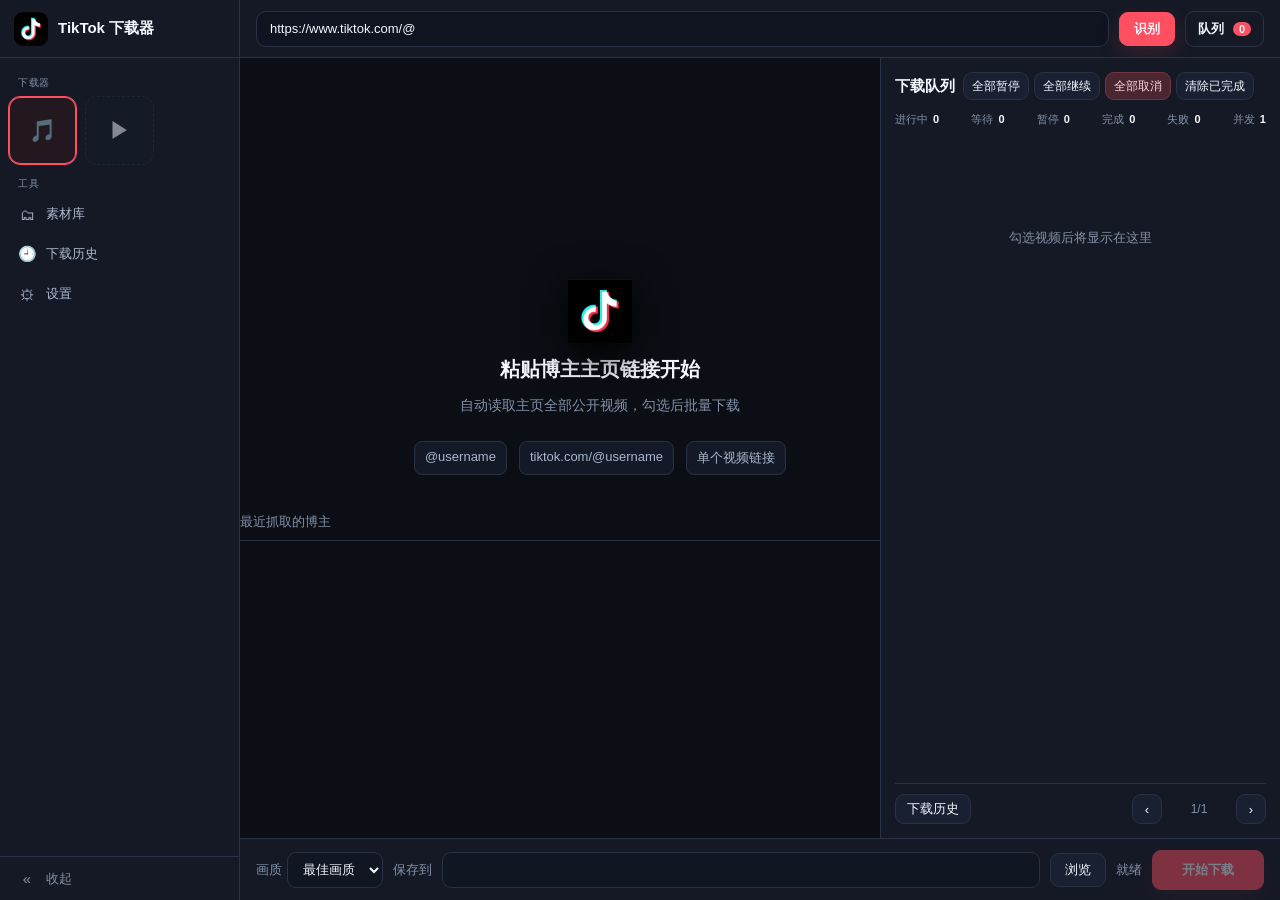
==== commit aad21370: "左侧边栏 + 下载器注册表（v1.6.0） 需求：在原有界面左边加一个现在流行的、可以关闭打开的侧边栏； 把 TikTok 下载器做成侧边栏的一张卡片，下面一张是 YouTube 下载器，留好接口。 " ====
--- a/outputs/TikTokBatchMVP/ui/index.html
+++ b/outputs/TikTokBatchMVP/ui/index.html
@@ -7,7 +7,7 @@
   <style>
     :root{--bg:#0b0e14;--panel:#141925;--panel2:#191f2d;--line:#293144;--text:#f5f7ff;--muted:#8491a8;--red:#ff4f61;--green:#39df9d;--blue:#55a6ff}
     *{box-sizing:border-box}html,body{height:100%;margin:0;background:var(--bg);color:var(--text);font-family:"Microsoft YaHei UI","Segoe UI",sans-serif;font-size:13px;overflow:hidden}
-    button,input,select{font:inherit}.app{height:100%;display:grid;grid-template-rows:58px 1fr 62px}.top{display:flex;align-items:center;gap:10px;padding:0 16px;background:var(--panel);border-bottom:1px solid var(--line)}
+    button,input,select{font:inherit}.app{height:100%;display:grid;grid-template-columns:auto 1fr;grid-template-rows:1fr}.workspace{grid-column:2;display:grid;min-height:0}.app-pane{grid-area:1/1;display:grid;grid-template-rows:58px 1fr 62px;min-height:0}.app-cards{display:grid;grid-template-columns:repeat(auto-fill,minmax(56px,1fr));gap:8px}.app-tools{display:flex;flex-direction:column;gap:6px}.app-card{display:grid;place-items:center;aspect-ratio:1;padding:0;border:1px solid var(--line);border-radius:12px;background:#141b28;color:var(--text);font:inherit;cursor:pointer}.app-card:hover{border-color:#3f4d68;background:#182033}.app-card.active{border-color:var(--red);background:#241820;box-shadow:0 0 0 1px var(--red) inset}.app-card.planned{opacity:.5;border-style:dashed}.app-card-icon{font-size:22px;line-height:1}.app-tool{display:flex;align-items:center;gap:10px;width:100%;height:34px;padding:0 10px;border:0;border-radius:9px;background:transparent;color:#aeb9cd;font:inherit;text-align:left;cursor:pointer;white-space:nowrap}.app-tool:hover{background:#1b2233;color:#fff}.app.sidebar-collapsed .app-tool{justify-content:center;padding:0}.pane-empty{grid-row:1/-1;display:flex;flex-direction:column;align-items:center;justify-content:center;gap:8px;padding:0 24px;text-align:center;color:var(--muted)}.pane-empty-icon{width:56px;height:56px;display:grid;place-items:center;border-radius:16px;background:#141b28;border:1px solid var(--line);font-size:24px;margin-bottom:6px}.pane-empty b{color:var(--text);font-size:17px}.pane-empty p{margin:0;max-width:520px;line-height:1.7}.pane-empty-hint{font-size:12px;margin-top:10px!important}.pane-empty code{background:#0e1420;border:1px solid var(--line);border-radius:5px;padding:1px 5px;font-size:12px}.sidebar{grid-row:1/-1;grid-column:1;width:240px;display:flex;flex-direction:column;background:var(--panel);border-right:1px solid var(--line);overflow:hidden;transition:width .18s ease}.app.sidebar-collapsed .sidebar{width:56px}.sidebar-head{display:flex;align-items:center;gap:10px;padding:0 14px;height:58px;flex:none;border-bottom:1px solid var(--line)}.sidebar-brand{min-width:0}.sidebar-brand b{display:block;font-size:14px;white-space:nowrap}.sidebar-brand small{display:block;color:var(--muted);font-size:10px;white-space:nowrap}.sidebar-nav{flex:1;min-height:0;overflow-y:auto;overflow-x:hidden;padding:8px 8px 4px;display:flex;flex-direction:column;gap:2px;scrollbar-width:thin;scrollbar-color:#46516a #111722}.sidebar-group{color:var(--muted);font-size:10px;letter-spacing:.5px;padding:10px 10px 4px;white-space:nowrap}.sidebar-toggle{display:flex;align-items:center;gap:10px;width:100%;height:36px;padding:0 10px;border:0;border-radius:9px;background:transparent;color:#aeb9cd;font:inherit;cursor:pointer;white-space:nowrap;flex:none}.sidebar-toggle:hover{background:#1b2233;color:#fff}.sidebar-icon{width:18px;text-align:center;flex:none;font-size:15px}.sidebar-label{overflow:hidden;text-overflow:ellipsis}.sidebar-toggle{border-top:1px solid var(--line);border-radius:0;height:44px;justify-content:flex-start;padding:0 18px;color:var(--muted)}.app.sidebar-collapsed .sidebar-head{justify-content:center;padding:0}.app.sidebar-collapsed .sidebar-brand,.app.sidebar-collapsed .sidebar-label,.app.sidebar-collapsed .sidebar-group{display:none}.app.sidebar-collapsed .sidebar-toggle{justify-content:center;padding:0}.top{display:flex;align-items:center;gap:10px;padding:0 16px;background:var(--panel);border-bottom:1px solid var(--line)}
     .logo:before{color:#25f4ee;transform:translate(-2px,1px)}.logo:after{color:#fe2c55;transform:translate(2px,-1px)}.logo:after{ text-shadow:0 0 0 #fff }.logo{width:34px;height:34px;border-radius:9px;background:#000 url("tiktok-logo.png") center/cover no-repeat;flex:none}.brand{min-width:154px}.brand b{display:block;font-size:15px}.brand small{color:var(--green);font-size:10px}.url{height:36px;flex:1;border:1px solid var(--line);border-radius:10px;background:#0f1420;color:var(--text);padding:0 13px;outline:0}.url:focus{border-color:#52617e;box-shadow:0 0 0 3px #53638322}
     .btn{height:34px;border:1px solid var(--line);border-radius:9px;background:#182031;color:var(--text);padding:0 14px;cursor:pointer}.btn:hover{background:#232d42}.btn.primary{background:var(--red);border-color:var(--red);font-weight:700;box-shadow:0 8px 22px #ff4f6128}.btn.primary:hover{background:#ff6675}.btn:disabled{opacity:.45;cursor:not-allowed}.badge{padding:8px 12px;border:1px solid var(--line);border-radius:9px;font-weight:700}.badge i{font-style:normal;background:var(--red);border-radius:20px;padding:1px 6px;margin-left:5px;font-size:11px}
     .body{display:grid;grid-template-columns:minmax(640px,1fr) 400px;min-height:0}.main{min-width:0;min-height:0;display:flex;flex-direction:column}.queue-panel{border-left:1px solid var(--line);background:var(--panel);padding:14px;min-width:0;display:flex;flex-direction:column;min-height:0}.profile{display:none;align-items:center;gap:12px;padding:14px 18px;border-bottom:1px solid var(--line)}.avatar{width:42px;height:42px;border-radius:50%;display:grid;place-items:center;background:linear-gradient(135deg,#24f3d0,#ff3f71);font-weight:900;font-size:18px;overflow:hidden;flex:0 0 42px}.avatar img{width:100%;height:100%;object-fit:cover}.profile-name{font-size:17px;font-weight:800}.profile-meta{color:var(--muted);margin-top:4px}.back-home{margin-left:auto;flex:0 0 auto}.tabs{display:none;gap:26px;padding:0 18px;height:48px;align-items:end;border-bottom:1px solid var(--line)}#followNew{margin-left:auto;align-self:center;flex:0 0 auto}.tab{height:48px;padding:0 6px;display:flex;align-items:center;color:var(--muted);border-bottom:2px solid transparent}.tab.active{color:var(--text);border-color:var(--red);font-weight:700}.tab span{margin-left:7px;color:var(--muted);font-size:11px}.kind{display:inline-block;margin-left:7px;padding:1px 6px;border-radius:5px;background:#245c49;color:#83f0bd;font-size:10px}
@@ -24,7 +24,7 @@
     .preview-desc::-webkit-scrollbar-thumb:hover,.modal-info::-webkit-scrollbar-thumb:hover,.queue::-webkit-scrollbar-thumb:hover{background:#5b6b88}
     .preview-desc{padding-right:10px;scrollbar-gutter:stable}.settings-card h2{position:sticky;top:0;z-index:1;margin:0 -22px 6px;padding:18px 22px 12px;background:#171d2a;border-bottom:1px solid #2c3548;font-size:18px}.settings-subtitle{color:#8491a8;margin:14px 0 18px;padding:10px 12px;border:1px solid #273147;border-radius:9px;background:#111724;font-size:12px}.login-state{display:flex;align-items:center;gap:12px;margin:0 0 10px;padding:14px;border:1px solid #35516b;border-radius:11px;background:#0e1925}.login-state b{display:block;font-size:14px}.login-state small{display:block;color:var(--muted);margin-top:5px}.login-state>div:first-child{flex:1;min-width:0}.login-state .login-actions{display:flex;flex-direction:column;gap:8px;flex:none}.login-state .btn{white-space:nowrap}.cookie-status{display:block;color:#aeb9cd;font-size:12px;line-height:1.5;margin-top:8px;overflow-wrap:anywhere}.cookie-status.error,.settings-message.error{color:#ff9caa}.cookie-status.success{color:#8ee1bc}.settings-message{margin-top:12px;line-height:1.5;color:var(--muted)}@media(max-width:620px){.login-state{align-items:stretch;flex-direction:column}.login-state .login-actions{flex-direction:row;flex-wrap:wrap}}.setting-row{display:flex;gap:12px;margin:0;padding:14px 2px;align-items:center;border-bottom:1px solid #252e41}.setting-row label{color:#aeb9cd;min-width:130px;font-weight:600}.setting-row input,.setting-row select,.setting-row textarea{flex:1;min-width:0;height:38px;border:1px solid #35415a;border-radius:9px;background:#0e1420;color:var(--text);padding:0 11px;outline:none}.setting-row input:focus,.setting-row select:focus,.setting-row textarea:focus{border-color:#6d8fc8;box-shadow:0 0 0 3px #6688c322}.setting-row textarea{height:100px;padding:10px;resize:vertical}.learning-section{padding:17px 2px 5px;border-bottom:1px solid #252e41}.learning-title{font-weight:800;font-size:14px;margin-bottom:12px}.learning-toggle{display:block;color:#d8e0f0;margin-bottom:10px}.learning-checks{display:flex;gap:18px;color:#aeb9cd;margin-bottom:10px}.learning-checks label{min-width:auto!important;font-weight:400!important}.learning-api-actions{display:flex;gap:10px;align-items:center;padding:12px 2px 4px}.learning-api-actions span{color:var(--muted);font-size:12px}.setting-actions{display:flex;justify-content:flex-end;gap:10px;margin-top:16px;padding-top:4px}.setting-actions .btn{min-width:90px}.history-list{display:flex;flex-direction:column;gap:8px}.history-row{display:grid;grid-template-columns:44px minmax(0,1fr) auto;gap:10px;align-items:center;padding:9px;border:1px solid var(--line);border-radius:10px;background:#141b28}.history-cover{width:44px;height:44px;border-radius:7px;object-fit:cover;background:#273044}.history-title{white-space:nowrap;overflow:hidden;text-overflow:ellipsis;font-weight:700;font-size:13px}.history-meta{color:var(--muted);font-size:11px;margin-top:4px;overflow-wrap:anywhere}.history-empty{color:var(--muted);text-align:center;padding:40px 0}.history-row .btn{height:30px;padding:0 11px}.update-current{flex:1;min-width:0;color:#aeb9cd}.update-box{margin:0 0 14px;padding:12px 14px;border:1px solid #3a4a63;border-radius:11px;background:#101a27;line-height:1.6}.update-box.good{border-color:#1d684d}.update-box.bad{border-color:#743543}.update-notes{max-height:150px;overflow:auto;white-space:pre-wrap;color:#aeb9cd;font-size:12px;margin-top:9px;padding-right:8px;scrollbar-width:thin;scrollbar-color:#46516a #111722}.update-notes::-webkit-scrollbar{width:8px}.update-notes::-webkit-scrollbar-thumb{background:#46516a;border-radius:8px}.update-actions{display:flex;gap:10px;margin-top:12px}.update-error{color:#ff9caa}.update-bar{height:6px;margin-top:10px;border-radius:6px;background:#1b2334;overflow:hidden}.update-bar i{display:block;height:100%;width:0;background:linear-gradient(90deg,#24f3d0,#ff3f71);transition:width .2s}.preview{cursor:pointer}.preview:hover{outline:2px solid #55a6ff88}.modal{position:fixed;inset:0;z-index:50;background:#05070bd9;display:grid;place-items:center;padding:24px}.modal-card{width:min(520px,92vw);max-height:92vh;display:flex;flex-direction:column;background:#121722;border:1px solid #34405a;border-radius:14px;box-shadow:0 24px 80px #000;overflow:hidden}.modal-head{display:flex;align-items:center;gap:12px;padding:13px 16px;border-bottom:1px solid var(--line)}.modal-title{flex:1;white-space:nowrap;overflow:hidden;text-overflow:ellipsis;font-size:15px;font-weight:800}.modal-close{width:34px;padding:0;font-size:20px}.preview-stage{display:flex;justify-content:center;align-items:center;min-height:260px;max-height:62vh;background:#080a0f;overflow:hidden}.preview-stage img{display:block;max-width:100%;max-height:62vh;width:auto;height:auto;object-fit:contain}.modal-info{padding:14px 16px;border-top:1px solid var(--line);overflow:auto}.study-box{margin-top:14px;padding-top:13px;border-top:1px solid var(--line)}.study-title{font-weight:800;margin-bottom:9px}.study-fields{display:grid;grid-template-columns:130px 1fr;gap:8px}.study-fields select,.study-fields input,.study-fields textarea{width:100%;border:1px solid var(--line);border-radius:7px;background:#0f1420;color:var(--text);padding:8px}.study-fields textarea{min-height:84px;resize:vertical;grid-column:1 / -1}.study-save{margin-top:9px}.preview-stats{color:#aab6ca;margin-bottom:9px}.preview-desc{max-height:120px;overflow:auto;white-space:pre-wrap;line-height:1.55}
     .bottom{display:flex;align-items:center;gap:10px;padding:0 16px;background:var(--panel);border-top:1px solid var(--line)}.bottom label{color:var(--muted)}select,.folder{height:36px;border:1px solid var(--line);border-radius:9px;background:#111722;color:var(--text);padding:0 11px}.folder{flex:1;min-width:250px}#quality{margin-left:-5px}.status{color:var(--muted);max-width:240px;white-space:nowrap;overflow:hidden;text-overflow:ellipsis}.start{height:40px;min-width:112px}.confirm-mini{position:fixed;z-index:100;left:50%;top:50%;transform:translate(-50%,-50%);background:#151b28;border:1px solid #34405a;border-radius:9px;padding:18px 24px;box-shadow:0 12px 40px #000b;display:flex;flex-direction:column;align-items:center;gap:14px}.confirm-mini span{font-weight:700;font-size:14px}.confirm-actions{display:flex;gap:10px}.confirm-mini .danger{background:#ff4f61;color:#fff;border-color:#ff4f61}.confirm-mini button{height:28px;padding:0 12px}.hidden{display:none!important}
-.scrape-loading{position:fixed;inset:58px 0 62px;z-index:40;display:grid;place-items:center;background:rgba(8,12,19,.985);overflow:hidden}.scrape-loading.hidden{display:none}.scrape-loading>div{width:360px;display:flex;flex-direction:column;align-items:center;justify-content:center}.jarvis-core{position:relative;width:176px;height:176px;border-radius:50%;display:grid;place-items:center;filter:drop-shadow(0 0 16px #19cfff88)}.jarvis-core:before{content:"";position:absolute;inset:5px;border-radius:50%;background:repeating-conic-gradient(from 0deg,#5ff5ff 0 2deg,transparent 2deg 9deg,#147da8 9deg 11deg,transparent 11deg 18deg);mask:radial-gradient(circle,transparent 0 69%,#000 70% 76%,transparent 77%);animation:jarvisClockwise 7s linear infinite}.jarvis-core:after{content:"";position:absolute;inset:28px;border-radius:50%;border:1px solid #5aefff88;background:conic-gradient(from 40deg,transparent 0 12%,#43e9ff 13% 17%,transparent 18% 43%,#138bb9 44% 49%,transparent 50% 76%,#8bfbff 77% 80%,transparent 81%);box-shadow:0 0 18px #2ee5ff55,inset 0 0 18px #2ee5ff44;animation:jarvisCounter 3.8s linear infinite}.jarvis-ring{position:absolute;border-radius:50%;pointer-events:none}.jarvis-ring.one{inset:17px;border:3px dashed #20bde0aa;animation:jarvisCounter 5.5s linear infinite}.jarvis-ring.two{inset:42px;border:7px double #62efff99;border-left-color:transparent;border-right-color:transparent;animation:jarvisClockwise 2.8s linear infinite}.jarvis-ring.three{inset:61px;background:radial-gradient(circle,#eaffff 0 8%,#70f8ff 9% 18%,#168bb7 30%,#071828 53%,transparent 56%);box-shadow:0 0 12px #9affff,0 0 34px #18cbf5;animation:jarvisPulse 1.35s ease-in-out infinite}.jarvis-scan{position:absolute;width:224px;height:224px;border-radius:50%;background:conic-gradient(from 0deg,transparent 0 78%,#46edff12 85%,#68f7ff88 99%,transparent);animation:jarvisClockwise 2.2s linear infinite;mask:radial-gradient(circle,transparent 0 38%,#000 39% 40%,transparent 41% 100%)}.loading-copy{width:100%;margin-top:30px;text-align:center;display:flex;flex-direction:column;align-items:center;justify-content:center}.loading-copy b,.loading-copy span{display:block;width:100%;text-align:center}.loading-copy b{font-size:17px}.loading-copy span{color:var(--muted);margin-top:8px}@keyframes jarvisClockwise{to{transform:rotate(360deg)}}@keyframes jarvisCounter{to{transform:rotate(-360deg)}}@keyframes jarvisPulse{0%,100%{transform:scale(.88);opacity:.78}50%{transform:scale(1.08);opacity:1}}
+.scrape-loading{position:fixed;inset:58px 0 62px 240px;z-index:40;display:grid;place-items:center;background:rgba(8,12,19,.985);overflow:hidden;transition:left .18s ease}.app.sidebar-collapsed .scrape-loading{left:56px}.scrape-loading.hidden{display:none}.scrape-loading>div{width:360px;display:flex;flex-direction:column;align-items:center;justify-content:center}.jarvis-core{position:relative;width:176px;height:176px;border-radius:50%;display:grid;place-items:center;filter:drop-shadow(0 0 16px #19cfff88)}.jarvis-core:before{content:"";position:absolute;inset:5px;border-radius:50%;background:repeating-conic-gradient(from 0deg,#5ff5ff 0 2deg,transparent 2deg 9deg,#147da8 9deg 11deg,transparent 11deg 18deg);mask:radial-gradient(circle,transparent 0 69%,#000 70% 76%,transparent 77%);animation:jarvisClockwise 7s linear infinite}.jarvis-core:after{content:"";position:absolute;inset:28px;border-radius:50%;border:1px solid #5aefff88;background:conic-gradient(from 40deg,transparent 0 12%,#43e9ff 13% 17%,transparent 18% 43%,#138bb9 44% 49%,transparent 50% 76%,#8bfbff 77% 80%,transparent 81%);box-shadow:0 0 18px #2ee5ff55,inset 0 0 18px #2ee5ff44;animation:jarvisCounter 3.8s linear infinite}.jarvis-ring{position:absolute;border-radius:50%;pointer-events:none}.jarvis-ring.one{inset:17px;border:3px dashed #20bde0aa;animation:jarvisCounter 5.5s linear infinite}.jarvis-ring.two{inset:42px;border:7px double #62efff99;border-left-color:transparent;border-right-color:transparent;animation:jarvisClockwise 2.8s linear infinite}.jarvis-ring.three{inset:61px;background:radial-gradient(circle,#eaffff 0 8%,#70f8ff 9% 18%,#168bb7 30%,#071828 53%,transparent 56%);box-shadow:0 0 12px #9affff,0 0 34px #18cbf5;animation:jarvisPulse 1.35s ease-in-out infinite}.jarvis-scan{position:absolute;width:224px;height:224px;border-radius:50%;background:conic-gradient(from 0deg,transparent 0 78%,#46edff12 85%,#68f7ff88 99%,transparent);animation:jarvisClockwise 2.2s linear infinite;mask:radial-gradient(circle,transparent 0 38%,#000 39% 40%,transparent 41% 100%)}.loading-copy{width:100%;margin-top:30px;text-align:center;display:flex;flex-direction:column;align-items:center;justify-content:center}.loading-copy b,.loading-copy span{display:block;width:100%;text-align:center}.loading-copy b{font-size:17px}.loading-copy span{color:var(--muted);margin-top:8px}@keyframes jarvisClockwise{to{transform:rotate(360deg)}}@keyframes jarvisCounter{to{transform:rotate(-360deg)}}@keyframes jarvisPulse{0%,100%{transform:scale(.88);opacity:.78}50%{transform:scale(1.08);opacity:1}}
   /* --- 设置页：两列（左侧分类导航 + 右侧内容）-----------------------------
    骨架照 Tony Dev Kit 的 SETTINGS_STANDARD.md §2：只有两列、侧栏定宽且只做导航、
    任一时刻恰好一个模块激活、激活哪个模块属于视图状态（不写进设置）。
@@ -52,7 +52,22 @@
 </style>
 </head>
 <body><div class="app">
-  <header class="top"><div class="logo" aria-label="TikTok"></div><div class="brand"><b>TikTok 下载器</b></div><input id="url" class="url" value="https://www.tiktok.com/@" placeholder="粘贴博主主页链接，例如 https://www.tiktok.com/@username"><button id="recognize" class="btn primary">识别</button><div class="badge">队列 <i id="badge">0</i></div><button class="btn" id="assetsButton">🗂 素材库</button><button class="btn" id="settings">⚙ 设置</button></header>
+  <aside class="sidebar" id="sidebar">
+    <div class="sidebar-head">
+      <div class="logo" aria-label="TikTok"></div>
+      <div class="brand"><b>TikTok 下载器</b><small id="sidebarVersion"></small></div>
+    </div>
+    <nav class="sidebar-nav">
+      <div class="sidebar-group">下载器</div>
+      <div id="appCards" class="app-cards"></div>
+      <div class="sidebar-group">工具</div>
+      <div id="appTools" class="app-tools"></div>
+    </nav>
+    <button type="button" class="sidebar-toggle" id="sidebarToggle" title="收起侧边栏" aria-expanded="true"><span class="sidebar-icon" id="sidebarToggleIcon">«</span><span class="sidebar-label">收起</span></button>
+  </aside>
+  <div class="workspace">
+  <section class="app-pane" id="paneTiktok">
+  <header class="top"><input id="url" class="url" value="https://www.tiktok.com/@" placeholder="粘贴博主主页链接，例如 https://www.tiktok.com/@username"><button id="recognize" class="btn primary">识别</button><div class="badge">队列 <i id="badge">0</i></div></header>
   <section class="body"><main class="main">
     <div id="profile" class="profile"><div id="profileAvatar" class="avatar">♪</div><div><div id="profileName" class="profile-name">@username</div><div id="profileMeta" class="profile-meta"></div></div><button id="backHome" class="btn back-home">← 返回</button></div>
     <div id="tabs" class="tabs"><div class="tab active" data-filter="all">全部 <span id="allCount">0</span></div><div class="tab" data-filter="video">Videos <span id="videoCount">0</span></div><div class="tab" data-filter="image">Images <span id="imageCount">0</span></div><button id="followNew" class="btn mini" title="只抓取这个博主最新发布的作品，跳过已有历史">追新</button></div>
@@ -61,6 +76,17 @@
     <div id="list" class="list"></div>
   </main><aside class="queue-panel"><div class="queue-head"><b>下载队列</b><div class="queue-controls"><button id="pauseAll" class="btn mini">全部暂停</button> <button id="resumeAll" class="btn mini">全部继续</button> <button id="cancelAll" class="btn mini danger">全部取消</button> <button id="clearDone" class="btn mini">清除已完成</button></div></div><div class="stats"><span>进行中 <strong id="active">0</strong></span><span>等待 <strong id="waiting">0</strong></span><span>暂停 <strong id="paused">0</strong></span><span>完成 <strong id="done">0</strong></span><span>失败 <strong id="failed">0</strong></span><span>并发 <strong>1</strong></span></div><div id="queue" class="queue"><div class="q-empty">勾选视频后将显示在这里</div></div><div class="queue-foot"><button id="downloadHistory" class="btn mini">下载历史</button><div class="queue-pager"><button id="queuePrev" class="btn mini" title="上一页">‹</button><span id="queuePageInfo" class="page-info">1/1</span><button id="queueNext" class="btn mini" title="下一页">›</button></div></div></aside><div id="scrapeLoading" class="scrape-loading hidden"><div><div class="jarvis-core"><i class="jarvis-scan"></i><i class="jarvis-ring one"></i><i class="jarvis-ring two"></i><i class="jarvis-ring three"></i></div><div class="loading-copy"><b>正在读取 TikTok 内容</b><span id="loadingText">请稍候，正在加载作品列表…</span></div></div></div></section>
   <footer class="bottom"><label>画质</label><select id="quality"><option value="best">最佳画质</option><option value="1080p">1080p</option><option value="720p">720p</option><option value="540p">540p</option></select><label>保存到</label><input id="folder" class="folder" value=""><button id="browse" class="btn">浏览</button><span id="status" class="status">就绪</span><button id="start" class="btn primary start" disabled>开始下载</button></footer>
+  </section>
+  <!-- 还没接入的下载器共用一个占位面板，内容由 activateDownloader() 按注册信息填 -->
+  <section class="app-pane hidden" id="panePlanned">
+    <div class="pane-empty">
+      <div class="pane-empty-icon" id="plannedIcon">▶</div>
+      <b id="plannedTitle">尚未接入</b>
+      <p id="plannedDesc"></p>
+      <p class="pane-empty-hint">接入方式见 ui/index.html 里的 <code>registerDownloader()</code>：注册一条 + 给它一个面板，侧边栏卡片会自动出现。</p>
+    </div>
+  </section>
+  </div>
 </div>
 <div id="assetsModal" class="settings-modal hidden"><div class="settings-card"><h2>素材库</h2><div class="settings-subtitle" id="assetsSummary">扫一个保存目录，看看本地素材缺哪些文件</div><div class="setting-row"><label>目录</label><input id="assetsFolder" type="text" placeholder="选择保存目录"><button id="assetsBrowse" class="btn">浏览</button></div><div class="setting-row"><label>筛选</label><input id="assetsQuery" type="text" placeholder="搜标题 / 文案 / 话题 / 作者"><select id="assetsSort"><option value="date">最新</option><option value="views">播放最多</option><option value="likes">点赞最多</option><option value="duration">时长最长</option><option value="title">按标题</option></select><select id="assetsType"><option value="">全部</option><option value="video">仅视频</option><option value="image">仅图文</option></select><label style="white-space:nowrap"><input id="assetsOnlyGaps" type="checkbox" style="width:auto;vertical-align:middle"> 只看待补</label><label style="white-space:nowrap"><input id="assetsOnlyUntagged" type="checkbox" style="width:auto;vertical-align:middle"> 只看未打标签</label></div><div class="setting-row"><label>处理</label><button id="assetsBackfill" class="btn primary" disabled>补齐缺失文件</button><button id="assetsCancel" class="btn hidden">停止补齐</button><button id="assetsTag" class="btn" disabled>打标签</button><button id="assetsTagCancel" class="btn hidden">停止打标签</button></div><div id="assetsList" class="modal-info"></div><div id="assetsMessage" class="settings-message" role="status" aria-live="polite"></div><div class="setting-actions"><button id="assetsScan" class="btn">扫描</button><button id="assetsClose" class="btn">关闭</button></div></div></div>
 <div id="settingsModal" class="settings-modal hidden"><div class="settings-card wide"><h2>设置</h2>
@@ -125,7 +151,7 @@
   <div class="setting-actions"><button type="button" id="settingsCancel" class="btn">取消</button><button type="button" id="settingsSave" class="btn primary">保存设置</button></div>
 </div></div>
 <div id="historyModal" class="settings-modal hidden"><div class="settings-card"><h2>下载历史</h2><div class="settings-subtitle" id="historySummary">本机保存的下载记录</div><div id="historyList" class="history-list"></div><div class="setting-actions"><button id="historyClose" class="btn primary">关闭</button></div></div></div><div id="previewModal" class="modal hidden"><div class="modal-card"><div class="modal-head"><div id="previewTitle" class="modal-title"></div><button id="previewClose" class="btn modal-close">×</button></div><div id="previewStage" class="preview-stage"></div><div class="modal-info"><div id="previewStats" class="preview-stats"></div><div id="previewDesc" class="preview-desc"></div></div></div></div><div id="confirmMini" class="confirm-mini hidden"><span>确认删除？</span><div class="confirm-actions"><button id="confirmYes" class="btn danger">删除</button><button id="confirmNo" class="btn">取消</button></div></div><script>
-  let videos=[], selected=new Set(), states={}, folders={}, subtitles={}, errors={}, retryAttempts={}, currentPage=1, queuePage=1, activeFilter="all", currentUsername="";const pageSize=15,queuePageSize=8;let recognizing=false,summaryText='',backgroundCollecting=false;function setLoading(on,text){recognizing=on;const el=$('scrapeLoading');if(el)el.classList.toggle('hidden',!on);if(text&&$('loadingText'))$('loadingText').textContent=text;const b=$('recognize');b.disabled=false;b.textContent=on?'暂停抓取':(currentUsername?'重新抓取':'识别');$('url').disabled=on;document.querySelectorAll('.recent-card,.tab,.toolbar button,.toolbar input,.toolbar select').forEach(x=>x.style.pointerEvents=on?'none':'')}let prefs={defaultFolder:'',concurrency:2,retryCount:3,dateFrom:'',dateTo:'',limit:'0',onlyNew:false,multiUrls:'',cookieFile:'',cookieBrowser:''};try{prefs={...prefs,...JSON.parse(localStorage.getItem('tiktok-prefs')||'{}')}}catch(e){}let records={};try{records=JSON.parse(localStorage.getItem('tiktok-download-records')||'{}')}catch(e){records={}}let study={};try{study=JSON.parse(localStorage.getItem('tiktok-study-notes')||'{}')}catch(e){study={}}let learningStates={};
+  let videos=[], selected=new Set(), states={}, folders={}, subtitles={}, errors={}, retryAttempts={}, currentPage=1, queuePage=1, activeFilter="all", currentUsername="";const pageSize=15,queuePageSize=8;let recognizing=false,summaryText='',backgroundCollecting=false;function setLoading(on,text){recognizing=on;const el=$('scrapeLoading');if(el)el.classList.toggle('hidden',!on);if(text&&$('loadingText'))$('loadingText').textContent=text;const b=$('recognize');b.disabled=false;b.textContent=on?'暂停抓取':(currentUsername?'重新抓取':'识别');$('url').disabled=on;document.querySelectorAll('.recent-card,.tab,.toolbar button,.toolbar input,.toolbar select').forEach(x=>x.style.pointerEvents=on?'none':'')}let prefs={defaultFolder:'',concurrency:2,retryCount:3,dateFrom:'',dateTo:'',limit:'0',onlyNew:false,multiUrls:'',cookieFile:'',cookieBrowser:'',sidebarCollapsed:false};try{prefs={...prefs,...JSON.parse(localStorage.getItem('tiktok-prefs')||'{}')}}catch(e){}let records={};try{records=JSON.parse(localStorage.getItem('tiktok-download-records')||'{}')}catch(e){records={}}let study={};try{study=JSON.parse(localStorage.getItem('tiktok-study-notes')||'{}')}catch(e){study={}}let learningStates={};
   const $=id=>document.getElementById(id), esc=s=>String(s).replace(/[&<>"']/g,c=>({'&':'&amp;','<':'&lt;','>':'&gt;','"':'&quot;',"'":'&#39;'}[c]));
   function setStatus(text){$('status').textContent=text;if(recognizing)$('loadingText').textContent=text}
   function num(v){if(v===null||v===undefined||v==='')return null;if(typeof v==='string'&&/[KMB]/i.test(v))return v;const n=Number(v);if(!Number.isFinite(n))return v;if(n>=100000000)return (n/100000000).toFixed(1)+'亿';if(n>=10000)return (n/10000).toFixed(1)+'万';return n.toLocaleString()}
@@ -345,7 +371,7 @@
   async function recognize(singleUrl,force){if(recognizing)return;document.getElementById('scrapeNotice')?.remove();setLoading(true,'请稍候，正在加载作品列表…');const m=$('url').value.match(/@([^/?]+)/);if(m)profileUpdate({username:m[1],avatar:'',profileStats:{}});const batchUrls=(singleUrl?'':prefs.multiUrls||'').split(/\r?\n/).map(x=>x.trim()).filter(x=>x&&x.includes('tiktok.com/@'));if(!force&&batchUrls.length<=1){setStatus('正在读取本地记录…');try{const cached=await window.pywebview.api.open_profile(singleUrl||$('url').value);if(cached&&cached.ok){setStatus(cached.message||`已载入本地记录 ${cached.videos.length} 条`);await applyProfile(cached,{enrich:false});return}}catch(e){}}setStatus('优先读取博主数据…');const r0=batchUrls.length>1?await window.pywebview.api.recognize_many(batchUrls):await window.pywebview.api.recognize(singleUrl||$('url').value);const r=batchUrls.length>1&&r0.ok?{ok:true,username:r0.profiles[0].username,avatar:r0.profiles[0].avatar,profileStats:r0.profiles[0].profileStats,videos:r0.profiles.flatMap(x=>x.videos)}:r0;if(!r.ok){setLoading(false);setStatus('读取失败');alert(r.error);return}await applyProfile(r,{username:batchUrls.length>1?'multi':r.username})}
   function exportRows(){return videos.map(v=>{const note=study[studyKey(v.id)]||{};const record=records[currentUsername]?.[v.id]||{};const views=Number(v.views)||0,likes=Number(v.likes)||0,comments=Number(v.comments)||0,shares=Number(v.shares)||0;const rate=n=>views?(n/views).toFixed(4):'';return {'博主ID':currentUsername,'作品ID':v.id,'发布时间':date(v.upload_date),'文案':v.title||'','类型':v.type==='image'?'图文':'视频','时长(秒)':v.duration||'','点赞数':v.likes??'','评论数':v.comments??'','分享数':v.shares??'','播放量':v.views??'','点赞率':rate(likes),'评论率':rate(comments),'分享率':rate(shares),'本地文件夹':record.folder||folders[v.id]||'','字幕文件':(record.subtitles||subtitles[v.id]||[]).join(' | '),'原始TikTok链接':v.url||'','下载状态':record.state||states[v.id]||'未下载','学习状态':note.status||'待研究','标签':note.tags||'','学习笔记':note.note||''}})}
   async function exportCsv(){if(!videos.length){setStatus('没有可导出的作品');return}const safe=(currentUsername||'tiktok').replace(/[^A-Za-z0-9._-]/g,'_');const r=await window.pywebview.api.export_csv(exportRows(),`${safe}-作品清单.csv`);if(r.ok)setStatus(`已导出 ${r.count} 条作品`);else if(!r.cancelled)setStatus('导出失败：'+(r.error||'未知错误'))}  async function startDownload(ids){const wanted=new Set(ids||selected);const items=videos.filter(v=>wanted.has(v.id));if(!items.length){setStatus('请先勾选要下载的作品');return}let folder=$('folder').value;if(!folder){try{folder=await window.pywebview.api.choose_folder()}catch(e){setStatus('选择保存目录失败：'+(e.message||e));return}if(!folder){setStatus('未选择保存目录');return}$('folder').value=folder}$('start').disabled=true;items.forEach(v=>{states[v.id]='downloading';errors[v.id]=''});sync();setStatus('开始下载 '+items.length+' 条…');try{const r=await window.pywebview.api.download(items,folder,$('quality').value,Number(prefs.retryCount)||3,Number(prefs.concurrency)||1);if(!r||r.ok===undefined)throw new Error('下载接口没有返回结果');setStatus('完成：成功 '+(r.ok||0)+'，失败 '+((r.failed||[]).length));if(r.failed&&r.failed.length)r.failed.forEach(x=>{states[x.id]='failed';errors[x.id]=x.error||'未知错误'});sync()}catch(e){const msg=e&&e.message?e.message:String(e);setStatus('下载启动失败：'+msg);items.forEach(v=>{if(states[v.id]==='downloading'){states[v.id]='failed';errors[v.id]=msg}});sync()}finally{$('start').disabled=false}}
-  document.querySelectorAll('.tab').forEach(t=>t.onclick=()=>{activeFilter=t.dataset.filter;currentPage=1;document.querySelectorAll('.tab').forEach(x=>x.classList.toggle('active',x===t));renderList()});$('followNew').onclick=()=>continueInBackground(currentUsername,$('followNew'),true);$('recognize').onclick=()=>{if(recognizing){cancelCollect();return}const target=$('url').value;const same=!!currentUsername&&currentUsername!=='multi'&&target.includes('/@'+currentUsername);return recognize(target,same).catch(e=>{setLoading(false);setStatus('读取失败：'+(e.message||e));alert(e.message||e)})};$('selectAll').onclick=()=>{visibleVideos().forEach(v=>selected.add(v.id));sync()};$('clearAll').onclick=()=>{selected.clear();sync()};$('invert').onclick=()=>{visibleVideos().forEach(v=>selected.has(v.id)?selected.delete(v.id):selected.add(v.id));sync()};$('exportCsv').onclick=exportCsv;$('pauseAll').onclick=async()=>{await window.pywebview.api.pause_downloads();Object.keys(states).forEach(id=>{if(states[id]==='downloading')states[id]='paused'});sync()};$('resumeAll').onclick=async()=>{await window.pywebview.api.resume_downloads();Object.keys(states).forEach(id=>{if(states[id]==='paused')states[id]='downloading'});sync()};$('cancelAll').onclick=async()=>{await window.pywebview.api.cancel_downloads();selected.clear();states={};folders={};subtitles={};sync()};$('clearDone').onclick=()=>{Object.keys(states).filter(id=>states[id]==='done').forEach(id=>{selected.delete(id);delete states[id];delete folders[id];delete subtitles[id]});sync()};$('queuePrev').onclick=()=>{if(queuePage>1){queuePage--;renderQueue()}};$('queueNext').onclick=()=>{queuePage++;renderQueue()};$('downloadHistory').onclick=openHistory;$('historyClose').onclick=()=>$('historyModal').classList.add('hidden');$('prevPage').onclick=()=>{if(currentPage>1){currentPage--;renderList()}};$('nextPage').onclick=()=>{const pages=Math.max(1,Math.ceil(visibleVideos().length/pageSize));if(currentPage<pages){currentPage++;renderList()}};$('search').oninput=()=>{currentPage=1;renderList()};$('sort').onchange=()=>{currentPage=1;renderList()};$('browse').onclick=async()=>{const x=await window.pywebview.api.choose_folder();if(x)$('folder').value=x};$('start').onclick=startDownload;$('cookieBrowse').onclick=async()=>{const x=await window.pywebview.api.choose_cookie_file();if(x)$('cookieFile').value=x};$('checkUpdate').onclick=checkUpdate;$('saveUpdateToken').onclick=saveUpdateToken;$('settingsBrowse').onclick=async()=>{const x=await window.pywebview.api.choose_folder();if(x){$('defaultFolder').value=x}};$('backHome').onclick=showHome;$('previewClose').onclick=closePreview;$('previewModal').onclick=e=>{if(e.target===$('previewModal'))closePreview()};$('settings').onclick=()=>openSettings();
+  document.querySelectorAll('.tab').forEach(t=>t.onclick=()=>{activeFilter=t.dataset.filter;currentPage=1;document.querySelectorAll('.tab').forEach(x=>x.classList.toggle('active',x===t));renderList()});$('followNew').onclick=()=>continueInBackground(currentUsername,$('followNew'),true);$('recognize').onclick=()=>{if(recognizing){cancelCollect();return}const target=$('url').value;const same=!!currentUsername&&currentUsername!=='multi'&&target.includes('/@'+currentUsername);return recognize(target,same).catch(e=>{setLoading(false);setStatus('读取失败：'+(e.message||e));alert(e.message||e)})};$('selectAll').onclick=()=>{visibleVideos().forEach(v=>selected.add(v.id));sync()};$('clearAll').onclick=()=>{selected.clear();sync()};$('invert').onclick=()=>{visibleVideos().forEach(v=>selected.has(v.id)?selected.delete(v.id):selected.add(v.id));sync()};$('exportCsv').onclick=exportCsv;$('pauseAll').onclick=async()=>{await window.pywebview.api.pause_downloads();Object.keys(states).forEach(id=>{if(states[id]==='downloading')states[id]='paused'});sync()};$('resumeAll').onclick=async()=>{await window.pywebview.api.resume_downloads();Object.keys(states).forEach(id=>{if(states[id]==='paused')states[id]='downloading'});sync()};$('cancelAll').onclick=async()=>{await window.pywebview.api.cancel_downloads();selected.clear();states={};folders={};subtitles={};sync()};$('clearDone').onclick=()=>{Object.keys(states).filter(id=>states[id]==='done').forEach(id=>{selected.delete(id);delete states[id];delete folders[id];delete subtitles[id]});sync()};$('queuePrev').onclick=()=>{if(queuePage>1){queuePage--;renderQueue()}};$('queueNext').onclick=()=>{queuePage++;renderQueue()};$('downloadHistory').onclick=openHistory;$('historyClose').onclick=()=>$('historyModal').classList.add('hidden');$('prevPage').onclick=()=>{if(currentPage>1){currentPage--;renderList()}};$('nextPage').onclick=()=>{const pages=Math.max(1,Math.ceil(visibleVideos().length/pageSize));if(currentPage<pages){currentPage++;renderList()}};$('search').oninput=()=>{currentPage=1;renderList()};$('sort').onchange=()=>{currentPage=1;renderList()};$('browse').onclick=async()=>{const x=await window.pywebview.api.choose_folder();if(x)$('folder').value=x};$('start').onclick=startDownload;$('cookieBrowse').onclick=async()=>{const x=await window.pywebview.api.choose_cookie_file();if(x)$('cookieFile').value=x};$('checkUpdate').onclick=checkUpdate;$('saveUpdateToken').onclick=saveUpdateToken;$('settingsBrowse').onclick=async()=>{const x=await window.pywebview.api.choose_folder();if(x){$('defaultFolder').value=x}};$('backHome').onclick=showHome;$('previewClose').onclick=closePreview;$('previewModal').onclick=e=>{if(e.target===$('previewModal'))closePreview()};
   let cookieActionPending=false,loginBusy=false,settingsSaving=false,cookieRevision=0,lastCookieState={},settingsOpenRevision=0;
   function savePreferences(){localStorage.setItem('tiktok-prefs',JSON.stringify(prefs))}
   function syncCookieControls(){const blocked=cookieActionPending||loginBusy||settingsSaving;['loginTikTok','useChromeLogin','cookieBrowser','cookieFile','cookieBrowse'].forEach(id=>$(id).disabled=blocked);$('settingsSave').disabled=blocked;$('cancelTikTokLogin').classList.toggle('hidden',!loginBusy);$('loginTikTok').textContent=loginBusy?'等待登录完成…':lastCookieState.hasSession?'更新登录态':'登录 TikTok'}
@@ -551,12 +577,126 @@
   $('assetsOnlyUntagged').onchange=()=>assetsApply();
   $('assetsTag').onclick=assetsTag;
   $('assetsTagCancel').onclick=async()=>{try{await window.pywebview.api.cancel_asset_tagging()}catch(e){}};
-  $('assetsButton').onclick=openAssets;
+  // 注意：#assetsButton 现在是**注册表渲染出来的侧边栏工具按钮**，
+  // 接线在 registerDownloader 的 tools 里（见文件末尾）。这里不能再写
+  // $('assetsButton').onclick —— 那时它还不存在，会抛 null.onclick 把整个脚本打断。
   $('assetsClose').onclick=()=>$('assetsModal').classList.add('hidden');
   $('assetsScan').onclick=()=>assetsScan(false);
   $('assetsBackfill').onclick=assetsBackfill;
   $('assetsCancel').onclick=async()=>{try{await window.pywebview.api.cancel_asset_backfill()}catch(e){}};
   $('assetsBrowse').onclick=async()=>{try{const r=await window.pywebview.api.choose_folder();if(r){$('assetsFolder').value=r;await assetsScan(false)}}catch(e){assetsMessage('选择目录失败：'+(e.message||e),true)}};
+
+  // --- 左侧边栏：下载器卡片 ---------------------------------------------
+  //
+  // 侧边栏是一个**下载器列表**，每个下载器一张卡片，当前激活的那张高亮。
+  // 要加一个新下载器，只有两步：
+  //   1. 在 `.workspace` 里放一个面板：<section class="app-pane hidden" id="paneYoutube">…</section>
+  //   2. 调 registerDownloader({id:'youtube', label:'YouTube 下载器', pane:'paneYoutube', ...})
+  // 卡片、切换、收起适配都是从注册表长出来的，不用再动侧边栏的 HTML。
+  //
+  // 没写 pane（或 status 不是 'ready'）的下载器，点了会落到共用的占位面板
+  // `#panePlanned` —— 这样"以后要加"的位置从第一天起就是可见、可点的，
+  // 而不是留一句 TODO。
+  const DOWNLOADERS=[];
+  const PLANNED_PANE='panePlanned';
+  let activeDownloader='';
+
+  function registerDownloader(spec){
+    if(!spec||!spec.id)throw new Error('下载器必须提供 id');
+    if(DOWNLOADERS.some(d=>d.id===spec.id))throw new Error('下载器 id 重复：'+spec.id);
+    const entry={label:spec.id,icon:'▫',desc:'',status:'ready',tools:[],...spec};
+    DOWNLOADERS.push(entry);
+    if(!activeDownloader)activateDownloader(entry.id);
+    else renderAppCards();
+    return entry.id;
+  }
+
+  function renderAppCards(){
+    const box=$('appCards');if(!box)return;
+    // 卡片上**只放图标**，不放文字 —— 靠 title / aria-label 说明是哪个下载器。
+    // 网格是 auto-fill 的，加第 4、5 个下载器会自动换行，不用再调布局。
+    box.innerHTML=DOWNLOADERS.map(d=>{
+      const active=d.id===activeDownloader;
+      const planned=d.status==='ready'?'':' planned';
+      const hint=planned?`${d.label}（尚未接入）`:d.label;
+      return `<button type="button" class="app-card${active?' active':''}${planned}" `
+        +`data-app="${esc(d.id)}" title="${esc(hint)}" aria-label="${esc(hint)}">`
+        +`<span class="app-card-icon">${esc(d.icon)}</span></button>`;
+    }).join('');
+    box.querySelectorAll('.app-card').forEach(card=>{
+      card.onclick=()=>activateDownloader(card.dataset.app);
+    });
+    renderAppTools();
+  }
+
+  // 工具按钮属于**当前下载器**：列表跟着注册信息走，切换下载器时一起换。
+  function renderAppTools(){
+    const box=$('appTools');if(!box)return;
+    const current=DOWNLOADERS.find(d=>d.id===activeDownloader);
+    const tools=(current&&current.tools)||[];
+    box.innerHTML=tools.map(t=>
+      `<button type="button" class="app-tool" id="${esc(t.id)}" title="${esc(t.label)}">`
+      +`<span class="sidebar-icon">${esc(t.icon)}</span><span class="sidebar-label">${esc(t.label)}</span></button>`
+    ).join('');
+    // 每渲染一次就重新绑一次 —— innerHTML 会把旧节点连同监听器一起丢掉
+    tools.forEach(t=>{const node=$(t.id);if(node&&t.on)node.onclick=t.on;});
+  }
+
+  function activateDownloader(id){
+    const spec=DOWNLOADERS.find(d=>d.id===id);
+    if(!spec)return false;
+    activeDownloader=id;
+    const wanted=(spec.status==='ready'&&spec.pane)?spec.pane:PLANNED_PANE;
+    document.querySelectorAll('.app-pane').forEach(p=>p.classList.toggle('hidden',p.id!==wanted));
+    if(wanted===PLANNED_PANE){
+      const set=(el,text)=>{const n=$(el);if(n)n.textContent=text;};
+      set('plannedIcon',spec.icon);
+      set('plannedTitle',spec.label+' 尚未接入');
+      set('plannedDesc',spec.desc||'这个下载器的界面还没做。');
+    }
+    renderAppCards();
+    return true;
+  }
+
+
+  // --- 左侧边栏：收起 / 展开 -------------------------------------------
+  // 收起状态是**界面偏好**，存 localStorage。
+  // 注意它跟设置页"激活哪个分类"不是一回事：那个是视图状态、明确不许持久化，
+  // 这个（`prefs.sidebarCollapsed`）是用户主动调过、希望下次还记得的偏好。
+  function applySidebar(collapsed){
+    const app=document.querySelector('.app');if(app)app.classList.toggle('sidebar-collapsed',collapsed);
+    const toggle=$('sidebarToggle');
+    if(toggle){
+      toggle.title=collapsed?'展开侧边栏':'收起侧边栏';
+      toggle.setAttribute('aria-expanded',String(!collapsed));
+      const label=toggle.querySelector('.sidebar-label');if(label)label.textContent=collapsed?'展开':'收起';
+    }
+    const icon=$('sidebarToggleIcon');if(icon)icon.textContent=collapsed?'»':'«';
+  }
+  if($('sidebarToggle'))$('sidebarToggle').onclick=()=>{
+    prefs.sidebarCollapsed=!prefs.sidebarCollapsed;
+    savePreferences();
+    applySidebar(!!prefs.sidebarCollapsed);
+  };
+  applySidebar(!!prefs.sidebarCollapsed);
+
+  // ===== 在这里注册下载器 =============================================
+  // 侧边栏的卡片顺序就是这里的注册顺序。
+  registerDownloader({
+    id:'tiktok', label:'TikTok 下载器', icon:'🎵', desc:'批量下载博主作品', pane:'paneTiktok',
+    tools:[
+      {id:'assetsButton', label:'素材库', icon:'🗂', on:()=>openAssets()},
+      {id:'sidebarHistory', label:'下载历史', icon:'🕘', on:()=>openHistory()},
+      {id:'settings', label:'设置', icon:'⚙', on:()=>openSettings()},
+    ],
+  });
+  // 还没接入的下载器：给 id / 名称 / 说明就够了，点了会落到占位面板。
+  // 真正开始做的时候，把它的 <section class="app-pane" id="paneYoutube"> 加进
+  // .workspace，再把这里的 pane 补上，卡片会自动从"未接入"变成可切换。
+  registerDownloader({
+    id:'youtube', label:'YouTube 下载器', icon:'▶', desc:'批量下载频道视频', status:'planned',
+  });
+  // ====================================================================
 
   // --- 设置页：分类导航 -------------------------------------------------
   // 骨架照 Tony Dev Kit 的 SETTINGS_STANDARD.md：恰好一个模块激活，
@@ -592,8 +732,11 @@
       $('settingsMessage').textContent=(r&&r.removed)?'API Key 已清除':'本来就没有保存过 API Key';
     }catch(e){$('settingsMessage').textContent='清除失败：'+(e.message||e)}
   };
+  // 侧边栏底部的版本号：读后端 VERSION，纯本地、不联网，拿不到就是空白
+  const showSidebarVersion=async()=>{try{const info=await window.pywebview.api.get_update_info();if(info&&info.ok&&info.current){const n=$('sidebarVersion');if(n)n.textContent='v'+info.current}}catch(e){}};
+
   let bootStarted=false;
-  const bootRecentProfiles=async()=>{if(bootStarted||!window.pywebview?.api)return;bootStarted=true;const revision=cookieRevision;await Promise.allSettled([loadRecentProfiles(),window.pywebview.api.set_cookie_options(prefs.cookieFile||'',prefs.cookieBrowser||'').then(state=>{if(revision!==cookieRevision)return;cookieStatus(state);if(state.error||((prefs.cookieFile||prefs.cookieBrowser)&&!state.hasSession))setStatus($('cookieStatus').textContent)}).catch(cookieFailure)])};
+  const bootRecentProfiles=async()=>{if(bootStarted||!window.pywebview?.api)return;bootStarted=true;const revision=cookieRevision;await Promise.allSettled([loadRecentProfiles(),showSidebarVersion(),window.pywebview.api.set_cookie_options(prefs.cookieFile||'',prefs.cookieBrowser||'').then(state=>{if(revision!==cookieRevision)return;cookieStatus(state);if(state.error||((prefs.cookieFile||prefs.cookieBrowser)&&!state.hasSession))setStatus($('cookieStatus').textContent)}).catch(cookieFailure)])};
   if(document.readyState==='loading')document.addEventListener('DOMContentLoaded',bootRecentProfiles,{once:true});else bootRecentProfiles();window.addEventListener('pywebviewready',bootRecentProfiles,{once:true});
   // 启动后静默查一次更新：只在真有新版本时提示一句，失败不打扰用户
   setTimeout(async()=>{try{const r=await window.pywebview.api.check_update();if(r&&r.ok&&r.hasUpdate){updateState=r;setStatus(`发现新版本 ${r.latest}，可在「设置 → 软件更新」升级`)}}catch(e){}},5000);
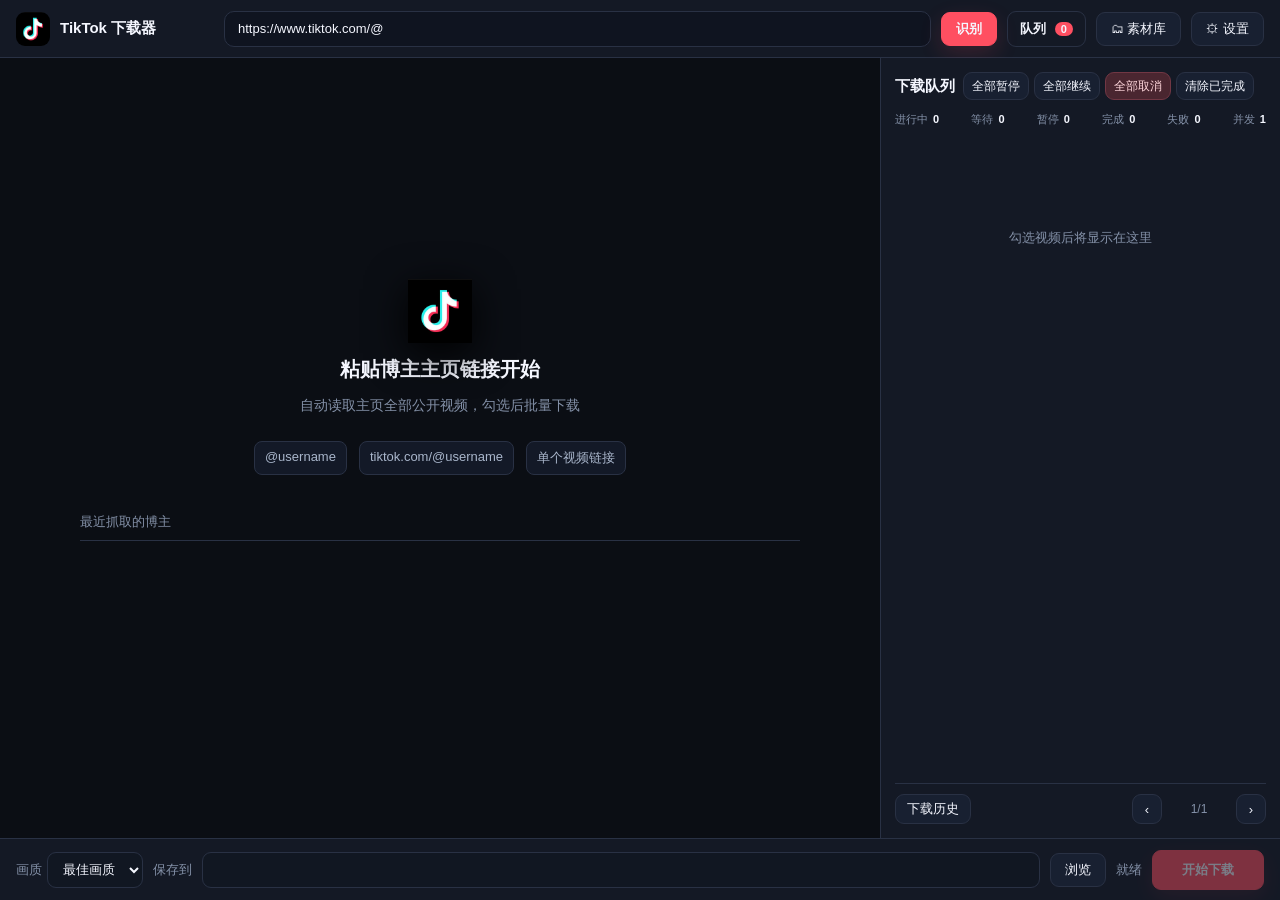
==== commit 52567bf7: "学习文档加「语法点标注」并另存 .md（v1.5.1） 设置 → AI 大模型 → 英文学习文档 多一个勾选项「语法点标注（另存 .md）」。 勾上之后每条视频除 .docx 外再落一份 <视频名>." ====
--- a/outputs/TikTokBatchMVP/ui/index.html
+++ b/outputs/TikTokBatchMVP/ui/index.html
@@ -7,7 +7,7 @@
   <style>
     :root{--bg:#0b0e14;--panel:#141925;--panel2:#191f2d;--line:#293144;--text:#f5f7ff;--muted:#8491a8;--red:#ff4f61;--green:#39df9d;--blue:#55a6ff}
     *{box-sizing:border-box}html,body{height:100%;margin:0;background:var(--bg);color:var(--text);font-family:"Microsoft YaHei UI","Segoe UI",sans-serif;font-size:13px;overflow:hidden}
-    button,input,select{font:inherit}.app{height:100%;display:grid;grid-template-columns:auto 1fr;grid-template-rows:1fr}.workspace{grid-column:2;display:grid;min-height:0}.app-pane{grid-area:1/1;display:grid;grid-template-rows:58px 1fr 62px;min-height:0}.app-cards{display:grid;grid-template-columns:repeat(auto-fill,minmax(56px,1fr));gap:8px}.app-tools{display:flex;flex-direction:column;gap:6px}.app-card{display:grid;place-items:center;aspect-ratio:1;padding:0;border:1px solid var(--line);border-radius:12px;background:#141b28;color:var(--text);font:inherit;cursor:pointer}.app-card:hover{border-color:#3f4d68;background:#182033}.app-card.active{border-color:var(--red);background:#241820;box-shadow:0 0 0 1px var(--red) inset}.app-card.planned{opacity:.5;border-style:dashed}.app-card-icon{font-size:22px;line-height:1}.app-tool{display:flex;align-items:center;gap:10px;width:100%;height:34px;padding:0 10px;border:0;border-radius:9px;background:transparent;color:#aeb9cd;font:inherit;text-align:left;cursor:pointer;white-space:nowrap}.app-tool:hover{background:#1b2233;color:#fff}.app.sidebar-collapsed .app-tool{justify-content:center;padding:0}.pane-empty{grid-row:1/-1;display:flex;flex-direction:column;align-items:center;justify-content:center;gap:8px;padding:0 24px;text-align:center;color:var(--muted)}.pane-empty-icon{width:56px;height:56px;display:grid;place-items:center;border-radius:16px;background:#141b28;border:1px solid var(--line);font-size:24px;margin-bottom:6px}.pane-empty b{color:var(--text);font-size:17px}.pane-empty p{margin:0;max-width:520px;line-height:1.7}.pane-empty-hint{font-size:12px;margin-top:10px!important}.pane-empty code{background:#0e1420;border:1px solid var(--line);border-radius:5px;padding:1px 5px;font-size:12px}.sidebar{grid-row:1/-1;grid-column:1;width:240px;display:flex;flex-direction:column;background:var(--panel);border-right:1px solid var(--line);overflow:hidden;transition:width .18s ease}.app.sidebar-collapsed .sidebar{width:56px}.sidebar-head{display:flex;align-items:center;gap:10px;padding:0 14px;height:58px;flex:none;border-bottom:1px solid var(--line)}.sidebar-brand{min-width:0}.sidebar-brand b{display:block;font-size:14px;white-space:nowrap}.sidebar-brand small{display:block;color:var(--muted);font-size:10px;white-space:nowrap}.sidebar-nav{flex:1;min-height:0;overflow-y:auto;overflow-x:hidden;padding:8px 8px 4px;display:flex;flex-direction:column;gap:2px;scrollbar-width:thin;scrollbar-color:#46516a #111722}.sidebar-group{color:var(--muted);font-size:10px;letter-spacing:.5px;padding:10px 10px 4px;white-space:nowrap}.sidebar-toggle{display:flex;align-items:center;gap:10px;width:100%;height:36px;padding:0 10px;border:0;border-radius:9px;background:transparent;color:#aeb9cd;font:inherit;cursor:pointer;white-space:nowrap;flex:none}.sidebar-toggle:hover{background:#1b2233;color:#fff}.sidebar-icon{width:18px;text-align:center;flex:none;font-size:15px}.sidebar-label{overflow:hidden;text-overflow:ellipsis}.sidebar-toggle{border-top:1px solid var(--line);border-radius:0;height:44px;justify-content:flex-start;padding:0 18px;color:var(--muted)}.app.sidebar-collapsed .sidebar-head{justify-content:center;padding:0}.app.sidebar-collapsed .sidebar-brand,.app.sidebar-collapsed .sidebar-label,.app.sidebar-collapsed .sidebar-group{display:none}.app.sidebar-collapsed .sidebar-toggle{justify-content:center;padding:0}.top{display:flex;align-items:center;gap:10px;padding:0 16px;background:var(--panel);border-bottom:1px solid var(--line)}
+    button,input,select{font:inherit}.app{height:100%;display:grid;grid-template-rows:58px 1fr 62px}.top{display:flex;align-items:center;gap:10px;padding:0 16px;background:var(--panel);border-bottom:1px solid var(--line)}
     .logo:before{color:#25f4ee;transform:translate(-2px,1px)}.logo:after{color:#fe2c55;transform:translate(2px,-1px)}.logo:after{ text-shadow:0 0 0 #fff }.logo{width:34px;height:34px;border-radius:9px;background:#000 url("tiktok-logo.png") center/cover no-repeat;flex:none}.brand{min-width:154px}.brand b{display:block;font-size:15px}.brand small{color:var(--green);font-size:10px}.url{height:36px;flex:1;border:1px solid var(--line);border-radius:10px;background:#0f1420;color:var(--text);padding:0 13px;outline:0}.url:focus{border-color:#52617e;box-shadow:0 0 0 3px #53638322}
     .btn{height:34px;border:1px solid var(--line);border-radius:9px;background:#182031;color:var(--text);padding:0 14px;cursor:pointer}.btn:hover{background:#232d42}.btn.primary{background:var(--red);border-color:var(--red);font-weight:700;box-shadow:0 8px 22px #ff4f6128}.btn.primary:hover{background:#ff6675}.btn:disabled{opacity:.45;cursor:not-allowed}.badge{padding:8px 12px;border:1px solid var(--line);border-radius:9px;font-weight:700}.badge i{font-style:normal;background:var(--red);border-radius:20px;padding:1px 6px;margin-left:5px;font-size:11px}
     .body{display:grid;grid-template-columns:minmax(640px,1fr) 400px;min-height:0}.main{min-width:0;min-height:0;display:flex;flex-direction:column}.queue-panel{border-left:1px solid var(--line);background:var(--panel);padding:14px;min-width:0;display:flex;flex-direction:column;min-height:0}.profile{display:none;align-items:center;gap:12px;padding:14px 18px;border-bottom:1px solid var(--line)}.avatar{width:42px;height:42px;border-radius:50%;display:grid;place-items:center;background:linear-gradient(135deg,#24f3d0,#ff3f71);font-weight:900;font-size:18px;overflow:hidden;flex:0 0 42px}.avatar img{width:100%;height:100%;object-fit:cover}.profile-name{font-size:17px;font-weight:800}.profile-meta{color:var(--muted);margin-top:4px}.back-home{margin-left:auto;flex:0 0 auto}.tabs{display:none;gap:26px;padding:0 18px;height:48px;align-items:end;border-bottom:1px solid var(--line)}#followNew{margin-left:auto;align-self:center;flex:0 0 auto}.tab{height:48px;padding:0 6px;display:flex;align-items:center;color:var(--muted);border-bottom:2px solid transparent}.tab.active{color:var(--text);border-color:var(--red);font-weight:700}.tab span{margin-left:7px;color:var(--muted);font-size:11px}.kind{display:inline-block;margin-left:7px;padding:1px 6px;border-radius:5px;background:#245c49;color:#83f0bd;font-size:10px}
@@ -24,7 +24,7 @@
     .preview-desc::-webkit-scrollbar-thumb:hover,.modal-info::-webkit-scrollbar-thumb:hover,.queue::-webkit-scrollbar-thumb:hover{background:#5b6b88}
     .preview-desc{padding-right:10px;scrollbar-gutter:stable}.settings-card h2{position:sticky;top:0;z-index:1;margin:0 -22px 6px;padding:18px 22px 12px;background:#171d2a;border-bottom:1px solid #2c3548;font-size:18px}.settings-subtitle{color:#8491a8;margin:14px 0 18px;padding:10px 12px;border:1px solid #273147;border-radius:9px;background:#111724;font-size:12px}.login-state{display:flex;align-items:center;gap:12px;margin:0 0 10px;padding:14px;border:1px solid #35516b;border-radius:11px;background:#0e1925}.login-state b{display:block;font-size:14px}.login-state small{display:block;color:var(--muted);margin-top:5px}.login-state>div:first-child{flex:1;min-width:0}.login-state .login-actions{display:flex;flex-direction:column;gap:8px;flex:none}.login-state .btn{white-space:nowrap}.cookie-status{display:block;color:#aeb9cd;font-size:12px;line-height:1.5;margin-top:8px;overflow-wrap:anywhere}.cookie-status.error,.settings-message.error{color:#ff9caa}.cookie-status.success{color:#8ee1bc}.settings-message{margin-top:12px;line-height:1.5;color:var(--muted)}@media(max-width:620px){.login-state{align-items:stretch;flex-direction:column}.login-state .login-actions{flex-direction:row;flex-wrap:wrap}}.setting-row{display:flex;gap:12px;margin:0;padding:14px 2px;align-items:center;border-bottom:1px solid #252e41}.setting-row label{color:#aeb9cd;min-width:130px;font-weight:600}.setting-row input,.setting-row select,.setting-row textarea{flex:1;min-width:0;height:38px;border:1px solid #35415a;border-radius:9px;background:#0e1420;color:var(--text);padding:0 11px;outline:none}.setting-row input:focus,.setting-row select:focus,.setting-row textarea:focus{border-color:#6d8fc8;box-shadow:0 0 0 3px #6688c322}.setting-row textarea{height:100px;padding:10px;resize:vertical}.learning-section{padding:17px 2px 5px;border-bottom:1px solid #252e41}.learning-title{font-weight:800;font-size:14px;margin-bottom:12px}.learning-toggle{display:block;color:#d8e0f0;margin-bottom:10px}.learning-checks{display:flex;gap:18px;color:#aeb9cd;margin-bottom:10px}.learning-checks label{min-width:auto!important;font-weight:400!important}.learning-api-actions{display:flex;gap:10px;align-items:center;padding:12px 2px 4px}.learning-api-actions span{color:var(--muted);font-size:12px}.setting-actions{display:flex;justify-content:flex-end;gap:10px;margin-top:16px;padding-top:4px}.setting-actions .btn{min-width:90px}.history-list{display:flex;flex-direction:column;gap:8px}.history-row{display:grid;grid-template-columns:44px minmax(0,1fr) auto;gap:10px;align-items:center;padding:9px;border:1px solid var(--line);border-radius:10px;background:#141b28}.history-cover{width:44px;height:44px;border-radius:7px;object-fit:cover;background:#273044}.history-title{white-space:nowrap;overflow:hidden;text-overflow:ellipsis;font-weight:700;font-size:13px}.history-meta{color:var(--muted);font-size:11px;margin-top:4px;overflow-wrap:anywhere}.history-empty{color:var(--muted);text-align:center;padding:40px 0}.history-row .btn{height:30px;padding:0 11px}.update-current{flex:1;min-width:0;color:#aeb9cd}.update-box{margin:0 0 14px;padding:12px 14px;border:1px solid #3a4a63;border-radius:11px;background:#101a27;line-height:1.6}.update-box.good{border-color:#1d684d}.update-box.bad{border-color:#743543}.update-notes{max-height:150px;overflow:auto;white-space:pre-wrap;color:#aeb9cd;font-size:12px;margin-top:9px;padding-right:8px;scrollbar-width:thin;scrollbar-color:#46516a #111722}.update-notes::-webkit-scrollbar{width:8px}.update-notes::-webkit-scrollbar-thumb{background:#46516a;border-radius:8px}.update-actions{display:flex;gap:10px;margin-top:12px}.update-error{color:#ff9caa}.update-bar{height:6px;margin-top:10px;border-radius:6px;background:#1b2334;overflow:hidden}.update-bar i{display:block;height:100%;width:0;background:linear-gradient(90deg,#24f3d0,#ff3f71);transition:width .2s}.preview{cursor:pointer}.preview:hover{outline:2px solid #55a6ff88}.modal{position:fixed;inset:0;z-index:50;background:#05070bd9;display:grid;place-items:center;padding:24px}.modal-card{width:min(520px,92vw);max-height:92vh;display:flex;flex-direction:column;background:#121722;border:1px solid #34405a;border-radius:14px;box-shadow:0 24px 80px #000;overflow:hidden}.modal-head{display:flex;align-items:center;gap:12px;padding:13px 16px;border-bottom:1px solid var(--line)}.modal-title{flex:1;white-space:nowrap;overflow:hidden;text-overflow:ellipsis;font-size:15px;font-weight:800}.modal-close{width:34px;padding:0;font-size:20px}.preview-stage{display:flex;justify-content:center;align-items:center;min-height:260px;max-height:62vh;background:#080a0f;overflow:hidden}.preview-stage img{display:block;max-width:100%;max-height:62vh;width:auto;height:auto;object-fit:contain}.modal-info{padding:14px 16px;border-top:1px solid var(--line);overflow:auto}.study-box{margin-top:14px;padding-top:13px;border-top:1px solid var(--line)}.study-title{font-weight:800;margin-bottom:9px}.study-fields{display:grid;grid-template-columns:130px 1fr;gap:8px}.study-fields select,.study-fields input,.study-fields textarea{width:100%;border:1px solid var(--line);border-radius:7px;background:#0f1420;color:var(--text);padding:8px}.study-fields textarea{min-height:84px;resize:vertical;grid-column:1 / -1}.study-save{margin-top:9px}.preview-stats{color:#aab6ca;margin-bottom:9px}.preview-desc{max-height:120px;overflow:auto;white-space:pre-wrap;line-height:1.55}
     .bottom{display:flex;align-items:center;gap:10px;padding:0 16px;background:var(--panel);border-top:1px solid var(--line)}.bottom label{color:var(--muted)}select,.folder{height:36px;border:1px solid var(--line);border-radius:9px;background:#111722;color:var(--text);padding:0 11px}.folder{flex:1;min-width:250px}#quality{margin-left:-5px}.status{color:var(--muted);max-width:240px;white-space:nowrap;overflow:hidden;text-overflow:ellipsis}.start{height:40px;min-width:112px}.confirm-mini{position:fixed;z-index:100;left:50%;top:50%;transform:translate(-50%,-50%);background:#151b28;border:1px solid #34405a;border-radius:9px;padding:18px 24px;box-shadow:0 12px 40px #000b;display:flex;flex-direction:column;align-items:center;gap:14px}.confirm-mini span{font-weight:700;font-size:14px}.confirm-actions{display:flex;gap:10px}.confirm-mini .danger{background:#ff4f61;color:#fff;border-color:#ff4f61}.confirm-mini button{height:28px;padding:0 12px}.hidden{display:none!important}
-.scrape-loading{position:fixed;inset:58px 0 62px 240px;z-index:40;display:grid;place-items:center;background:rgba(8,12,19,.985);overflow:hidden;transition:left .18s ease}.app.sidebar-collapsed .scrape-loading{left:56px}.scrape-loading.hidden{display:none}.scrape-loading>div{width:360px;display:flex;flex-direction:column;align-items:center;justify-content:center}.jarvis-core{position:relative;width:176px;height:176px;border-radius:50%;display:grid;place-items:center;filter:drop-shadow(0 0 16px #19cfff88)}.jarvis-core:before{content:"";position:absolute;inset:5px;border-radius:50%;background:repeating-conic-gradient(from 0deg,#5ff5ff 0 2deg,transparent 2deg 9deg,#147da8 9deg 11deg,transparent 11deg 18deg);mask:radial-gradient(circle,transparent 0 69%,#000 70% 76%,transparent 77%);animation:jarvisClockwise 7s linear infinite}.jarvis-core:after{content:"";position:absolute;inset:28px;border-radius:50%;border:1px solid #5aefff88;background:conic-gradient(from 40deg,transparent 0 12%,#43e9ff 13% 17%,transparent 18% 43%,#138bb9 44% 49%,transparent 50% 76%,#8bfbff 77% 80%,transparent 81%);box-shadow:0 0 18px #2ee5ff55,inset 0 0 18px #2ee5ff44;animation:jarvisCounter 3.8s linear infinite}.jarvis-ring{position:absolute;border-radius:50%;pointer-events:none}.jarvis-ring.one{inset:17px;border:3px dashed #20bde0aa;animation:jarvisCounter 5.5s linear infinite}.jarvis-ring.two{inset:42px;border:7px double #62efff99;border-left-color:transparent;border-right-color:transparent;animation:jarvisClockwise 2.8s linear infinite}.jarvis-ring.three{inset:61px;background:radial-gradient(circle,#eaffff 0 8%,#70f8ff 9% 18%,#168bb7 30%,#071828 53%,transparent 56%);box-shadow:0 0 12px #9affff,0 0 34px #18cbf5;animation:jarvisPulse 1.35s ease-in-out infinite}.jarvis-scan{position:absolute;width:224px;height:224px;border-radius:50%;background:conic-gradient(from 0deg,transparent 0 78%,#46edff12 85%,#68f7ff88 99%,transparent);animation:jarvisClockwise 2.2s linear infinite;mask:radial-gradient(circle,transparent 0 38%,#000 39% 40%,transparent 41% 100%)}.loading-copy{width:100%;margin-top:30px;text-align:center;display:flex;flex-direction:column;align-items:center;justify-content:center}.loading-copy b,.loading-copy span{display:block;width:100%;text-align:center}.loading-copy b{font-size:17px}.loading-copy span{color:var(--muted);margin-top:8px}@keyframes jarvisClockwise{to{transform:rotate(360deg)}}@keyframes jarvisCounter{to{transform:rotate(-360deg)}}@keyframes jarvisPulse{0%,100%{transform:scale(.88);opacity:.78}50%{transform:scale(1.08);opacity:1}}
+.scrape-loading{position:fixed;inset:58px 0 62px;z-index:40;display:grid;place-items:center;background:rgba(8,12,19,.985);overflow:hidden}.scrape-loading.hidden{display:none}.scrape-loading>div{width:360px;display:flex;flex-direction:column;align-items:center;justify-content:center}.jarvis-core{position:relative;width:176px;height:176px;border-radius:50%;display:grid;place-items:center;filter:drop-shadow(0 0 16px #19cfff88)}.jarvis-core:before{content:"";position:absolute;inset:5px;border-radius:50%;background:repeating-conic-gradient(from 0deg,#5ff5ff 0 2deg,transparent 2deg 9deg,#147da8 9deg 11deg,transparent 11deg 18deg);mask:radial-gradient(circle,transparent 0 69%,#000 70% 76%,transparent 77%);animation:jarvisClockwise 7s linear infinite}.jarvis-core:after{content:"";position:absolute;inset:28px;border-radius:50%;border:1px solid #5aefff88;background:conic-gradient(from 40deg,transparent 0 12%,#43e9ff 13% 17%,transparent 18% 43%,#138bb9 44% 49%,transparent 50% 76%,#8bfbff 77% 80%,transparent 81%);box-shadow:0 0 18px #2ee5ff55,inset 0 0 18px #2ee5ff44;animation:jarvisCounter 3.8s linear infinite}.jarvis-ring{position:absolute;border-radius:50%;pointer-events:none}.jarvis-ring.one{inset:17px;border:3px dashed #20bde0aa;animation:jarvisCounter 5.5s linear infinite}.jarvis-ring.two{inset:42px;border:7px double #62efff99;border-left-color:transparent;border-right-color:transparent;animation:jarvisClockwise 2.8s linear infinite}.jarvis-ring.three{inset:61px;background:radial-gradient(circle,#eaffff 0 8%,#70f8ff 9% 18%,#168bb7 30%,#071828 53%,transparent 56%);box-shadow:0 0 12px #9affff,0 0 34px #18cbf5;animation:jarvisPulse 1.35s ease-in-out infinite}.jarvis-scan{position:absolute;width:224px;height:224px;border-radius:50%;background:conic-gradient(from 0deg,transparent 0 78%,#46edff12 85%,#68f7ff88 99%,transparent);animation:jarvisClockwise 2.2s linear infinite;mask:radial-gradient(circle,transparent 0 38%,#000 39% 40%,transparent 41% 100%)}.loading-copy{width:100%;margin-top:30px;text-align:center;display:flex;flex-direction:column;align-items:center;justify-content:center}.loading-copy b,.loading-copy span{display:block;width:100%;text-align:center}.loading-copy b{font-size:17px}.loading-copy span{color:var(--muted);margin-top:8px}@keyframes jarvisClockwise{to{transform:rotate(360deg)}}@keyframes jarvisCounter{to{transform:rotate(-360deg)}}@keyframes jarvisPulse{0%,100%{transform:scale(.88);opacity:.78}50%{transform:scale(1.08);opacity:1}}
   /* --- 设置页：两列（左侧分类导航 + 右侧内容）-----------------------------
    骨架照 Tony Dev Kit 的 SETTINGS_STANDARD.md §2：只有两列、侧栏定宽且只做导航、
    任一时刻恰好一个模块激活、激活哪个模块属于视图状态（不写进设置）。
@@ -52,22 +52,7 @@
 </style>
 </head>
 <body><div class="app">
-  <aside class="sidebar" id="sidebar">
-    <div class="sidebar-head">
-      <div class="logo" aria-label="TikTok"></div>
-      <div class="brand"><b>TikTok 下载器</b><small id="sidebarVersion"></small></div>
-    </div>
-    <nav class="sidebar-nav">
-      <div class="sidebar-group">下载器</div>
-      <div id="appCards" class="app-cards"></div>
-      <div class="sidebar-group">工具</div>
-      <div id="appTools" class="app-tools"></div>
-    </nav>
-    <button type="button" class="sidebar-toggle" id="sidebarToggle" title="收起侧边栏" aria-expanded="true"><span class="sidebar-icon" id="sidebarToggleIcon">«</span><span class="sidebar-label">收起</span></button>
-  </aside>
-  <div class="workspace">
-  <section class="app-pane" id="paneTiktok">
-  <header class="top"><input id="url" class="url" value="https://www.tiktok.com/@" placeholder="粘贴博主主页链接，例如 https://www.tiktok.com/@username"><button id="recognize" class="btn primary">识别</button><div class="badge">队列 <i id="badge">0</i></div></header>
+  <header class="top"><div class="logo" aria-label="TikTok"></div><div class="brand"><b>TikTok 下载器</b></div><input id="url" class="url" value="https://www.tiktok.com/@" placeholder="粘贴博主主页链接，例如 https://www.tiktok.com/@username"><button id="recognize" class="btn primary">识别</button><div class="badge">队列 <i id="badge">0</i></div><button class="btn" id="assetsButton">🗂 素材库</button><button class="btn" id="settings">⚙ 设置</button></header>
   <section class="body"><main class="main">
     <div id="profile" class="profile"><div id="profileAvatar" class="avatar">♪</div><div><div id="profileName" class="profile-name">@username</div><div id="profileMeta" class="profile-meta"></div></div><button id="backHome" class="btn back-home">← 返回</button></div>
     <div id="tabs" class="tabs"><div class="tab active" data-filter="all">全部 <span id="allCount">0</span></div><div class="tab" data-filter="video">Videos <span id="videoCount">0</span></div><div class="tab" data-filter="image">Images <span id="imageCount">0</span></div><button id="followNew" class="btn mini" title="只抓取这个博主最新发布的作品，跳过已有历史">追新</button></div>
@@ -76,17 +61,6 @@
     <div id="list" class="list"></div>
   </main><aside class="queue-panel"><div class="queue-head"><b>下载队列</b><div class="queue-controls"><button id="pauseAll" class="btn mini">全部暂停</button> <button id="resumeAll" class="btn mini">全部继续</button> <button id="cancelAll" class="btn mini danger">全部取消</button> <button id="clearDone" class="btn mini">清除已完成</button></div></div><div class="stats"><span>进行中 <strong id="active">0</strong></span><span>等待 <strong id="waiting">0</strong></span><span>暂停 <strong id="paused">0</strong></span><span>完成 <strong id="done">0</strong></span><span>失败 <strong id="failed">0</strong></span><span>并发 <strong>1</strong></span></div><div id="queue" class="queue"><div class="q-empty">勾选视频后将显示在这里</div></div><div class="queue-foot"><button id="downloadHistory" class="btn mini">下载历史</button><div class="queue-pager"><button id="queuePrev" class="btn mini" title="上一页">‹</button><span id="queuePageInfo" class="page-info">1/1</span><button id="queueNext" class="btn mini" title="下一页">›</button></div></div></aside><div id="scrapeLoading" class="scrape-loading hidden"><div><div class="jarvis-core"><i class="jarvis-scan"></i><i class="jarvis-ring one"></i><i class="jarvis-ring two"></i><i class="jarvis-ring three"></i></div><div class="loading-copy"><b>正在读取 TikTok 内容</b><span id="loadingText">请稍候，正在加载作品列表…</span></div></div></div></section>
   <footer class="bottom"><label>画质</label><select id="quality"><option value="best">最佳画质</option><option value="1080p">1080p</option><option value="720p">720p</option><option value="540p">540p</option></select><label>保存到</label><input id="folder" class="folder" value=""><button id="browse" class="btn">浏览</button><span id="status" class="status">就绪</span><button id="start" class="btn primary start" disabled>开始下载</button></footer>
-  </section>
-  <!-- 还没接入的下载器共用一个占位面板，内容由 activateDownloader() 按注册信息填 -->
-  <section class="app-pane hidden" id="panePlanned">
-    <div class="pane-empty">
-      <div class="pane-empty-icon" id="plannedIcon">▶</div>
-      <b id="plannedTitle">尚未接入</b>
-      <p id="plannedDesc"></p>
-      <p class="pane-empty-hint">接入方式见 ui/index.html 里的 <code>registerDownloader()</code>：注册一条 + 给它一个面板，侧边栏卡片会自动出现。</p>
-    </div>
-  </section>
-  </div>
 </div>
 <div id="assetsModal" class="settings-modal hidden"><div class="settings-card"><h2>素材库</h2><div class="settings-subtitle" id="assetsSummary">扫一个保存目录，看看本地素材缺哪些文件</div><div class="setting-row"><label>目录</label><input id="assetsFolder" type="text" placeholder="选择保存目录"><button id="assetsBrowse" class="btn">浏览</button></div><div class="setting-row"><label>筛选</label><input id="assetsQuery" type="text" placeholder="搜标题 / 文案 / 话题 / 作者"><select id="assetsSort"><option value="date">最新</option><option value="views">播放最多</option><option value="likes">点赞最多</option><option value="duration">时长最长</option><option value="title">按标题</option></select><select id="assetsType"><option value="">全部</option><option value="video">仅视频</option><option value="image">仅图文</option></select><label style="white-space:nowrap"><input id="assetsOnlyGaps" type="checkbox" style="width:auto;vertical-align:middle"> 只看待补</label><label style="white-space:nowrap"><input id="assetsOnlyUntagged" type="checkbox" style="width:auto;vertical-align:middle"> 只看未打标签</label></div><div class="setting-row"><label>处理</label><button id="assetsBackfill" class="btn primary" disabled>补齐缺失文件</button><button id="assetsCancel" class="btn hidden">停止补齐</button><button id="assetsTag" class="btn" disabled>打标签</button><button id="assetsTagCancel" class="btn hidden">停止打标签</button></div><div id="assetsList" class="modal-info"></div><div id="assetsMessage" class="settings-message" role="status" aria-live="polite"></div><div class="setting-actions"><button id="assetsScan" class="btn">扫描</button><button id="assetsClose" class="btn">关闭</button></div></div></div>
 <div id="settingsModal" class="settings-modal hidden"><div class="settings-card wide"><h2>设置</h2>
@@ -123,7 +97,7 @@
         <div class="setting-row"><label>API Key</label><input id="learningKey" type="password" placeholder="sk-..."><button type="button" id="clearLearningKey" class="btn hidden">清除</button></div>
         <div class="setting-row"><label>密钥存储</label><span class="settings-hint" id="learningKeyState">尚未配置</span></div>
         <div class="learning-api-actions"><button type="button" id="testLearningApi" class="btn">测试连接</button><span id="learningApiState"></span></div>
-        <div class="learning-section"><div class="learning-title">英文学习文档</div><label class="learning-toggle"><input id="learningEnabled" type="checkbox"> 下载完成后自动生成英文学习文档</label><div class="learning-checks"><label><input id="learnTranslation" type="checkbox" checked> 中文对照</label><label><input id="learnVocabulary" type="checkbox" checked> 词汇表</label><label><input id="learnTimestamps" type="checkbox" checked> 段落时间码</label></div></div>
+        <div class="learning-section"><div class="learning-title">英文学习文档</div><label class="learning-toggle"><input id="learningEnabled" type="checkbox"> 下载完成后自动生成英文学习文档</label><div class="learning-checks"><label><input id="learnTranslation" type="checkbox" checked> 中文对照</label><label><input id="learnVocabulary" type="checkbox" checked> 词汇表</label><label><input id="learnTimestamps" type="checkbox" checked> 段落时间码</label><label><input id="learnGrammar" type="checkbox" checked> 语法点标注（另存 .md）</label></div></div>
       </section>
 
       <section class="settings-module" data-module="storage">
@@ -151,7 +125,7 @@
   <div class="setting-actions"><button type="button" id="settingsCancel" class="btn">取消</button><button type="button" id="settingsSave" class="btn primary">保存设置</button></div>
 </div></div>
 <div id="historyModal" class="settings-modal hidden"><div class="settings-card"><h2>下载历史</h2><div class="settings-subtitle" id="historySummary">本机保存的下载记录</div><div id="historyList" class="history-list"></div><div class="setting-actions"><button id="historyClose" class="btn primary">关闭</button></div></div></div><div id="previewModal" class="modal hidden"><div class="modal-card"><div class="modal-head"><div id="previewTitle" class="modal-title"></div><button id="previewClose" class="btn modal-close">×</button></div><div id="previewStage" class="preview-stage"></div><div class="modal-info"><div id="previewStats" class="preview-stats"></div><div id="previewDesc" class="preview-desc"></div></div></div></div><div id="confirmMini" class="confirm-mini hidden"><span>确认删除？</span><div class="confirm-actions"><button id="confirmYes" class="btn danger">删除</button><button id="confirmNo" class="btn">取消</button></div></div><script>
-  let videos=[], selected=new Set(), states={}, folders={}, subtitles={}, errors={}, retryAttempts={}, currentPage=1, queuePage=1, activeFilter="all", currentUsername="";const pageSize=15,queuePageSize=8;let recognizing=false,summaryText='',backgroundCollecting=false;function setLoading(on,text){recognizing=on;const el=$('scrapeLoading');if(el)el.classList.toggle('hidden',!on);if(text&&$('loadingText'))$('loadingText').textContent=text;const b=$('recognize');b.disabled=false;b.textContent=on?'暂停抓取':(currentUsername?'重新抓取':'识别');$('url').disabled=on;document.querySelectorAll('.recent-card,.tab,.toolbar button,.toolbar input,.toolbar select').forEach(x=>x.style.pointerEvents=on?'none':'')}let prefs={defaultFolder:'',concurrency:2,retryCount:3,dateFrom:'',dateTo:'',limit:'0',onlyNew:false,multiUrls:'',cookieFile:'',cookieBrowser:'',sidebarCollapsed:false};try{prefs={...prefs,...JSON.parse(localStorage.getItem('tiktok-prefs')||'{}')}}catch(e){}let records={};try{records=JSON.parse(localStorage.getItem('tiktok-download-records')||'{}')}catch(e){records={}}let study={};try{study=JSON.parse(localStorage.getItem('tiktok-study-notes')||'{}')}catch(e){study={}}let learningStates={};
+  let videos=[], selected=new Set(), states={}, folders={}, subtitles={}, errors={}, retryAttempts={}, currentPage=1, queuePage=1, activeFilter="all", currentUsername="";const pageSize=15,queuePageSize=8;let recognizing=false,summaryText='',backgroundCollecting=false;function setLoading(on,text){recognizing=on;const el=$('scrapeLoading');if(el)el.classList.toggle('hidden',!on);if(text&&$('loadingText'))$('loadingText').textContent=text;const b=$('recognize');b.disabled=false;b.textContent=on?'暂停抓取':(currentUsername?'重新抓取':'识别');$('url').disabled=on;document.querySelectorAll('.recent-card,.tab,.toolbar button,.toolbar input,.toolbar select').forEach(x=>x.style.pointerEvents=on?'none':'')}let prefs={defaultFolder:'',concurrency:2,retryCount:3,dateFrom:'',dateTo:'',limit:'0',onlyNew:false,multiUrls:'',cookieFile:'',cookieBrowser:''};try{prefs={...prefs,...JSON.parse(localStorage.getItem('tiktok-prefs')||'{}')}}catch(e){}let records={};try{records=JSON.parse(localStorage.getItem('tiktok-download-records')||'{}')}catch(e){records={}}let study={};try{study=JSON.parse(localStorage.getItem('tiktok-study-notes')||'{}')}catch(e){study={}}let learningStates={};
   const $=id=>document.getElementById(id), esc=s=>String(s).replace(/[&<>"']/g,c=>({'&':'&amp;','<':'&lt;','>':'&gt;','"':'&quot;',"'":'&#39;'}[c]));
   function setStatus(text){$('status').textContent=text;if(recognizing)$('loadingText').textContent=text}
   function num(v){if(v===null||v===undefined||v==='')return null;if(typeof v==='string'&&/[KMB]/i.test(v))return v;const n=Number(v);if(!Number.isFinite(n))return v;if(n>=100000000)return (n/100000000).toFixed(1)+'亿';if(n>=10000)return (n/10000).toFixed(1)+'万';return n.toLocaleString()}
@@ -371,7 +345,7 @@
   async function recognize(singleUrl,force){if(recognizing)return;document.getElementById('scrapeNotice')?.remove();setLoading(true,'请稍候，正在加载作品列表…');const m=$('url').value.match(/@([^/?]+)/);if(m)profileUpdate({username:m[1],avatar:'',profileStats:{}});const batchUrls=(singleUrl?'':prefs.multiUrls||'').split(/\r?\n/).map(x=>x.trim()).filter(x=>x&&x.includes('tiktok.com/@'));if(!force&&batchUrls.length<=1){setStatus('正在读取本地记录…');try{const cached=await window.pywebview.api.open_profile(singleUrl||$('url').value);if(cached&&cached.ok){setStatus(cached.message||`已载入本地记录 ${cached.videos.length} 条`);await applyProfile(cached,{enrich:false});return}}catch(e){}}setStatus('优先读取博主数据…');const r0=batchUrls.length>1?await window.pywebview.api.recognize_many(batchUrls):await window.pywebview.api.recognize(singleUrl||$('url').value);const r=batchUrls.length>1&&r0.ok?{ok:true,username:r0.profiles[0].username,avatar:r0.profiles[0].avatar,profileStats:r0.profiles[0].profileStats,videos:r0.profiles.flatMap(x=>x.videos)}:r0;if(!r.ok){setLoading(false);setStatus('读取失败');alert(r.error);return}await applyProfile(r,{username:batchUrls.length>1?'multi':r.username})}
   function exportRows(){return videos.map(v=>{const note=study[studyKey(v.id)]||{};const record=records[currentUsername]?.[v.id]||{};const views=Number(v.views)||0,likes=Number(v.likes)||0,comments=Number(v.comments)||0,shares=Number(v.shares)||0;const rate=n=>views?(n/views).toFixed(4):'';return {'博主ID':currentUsername,'作品ID':v.id,'发布时间':date(v.upload_date),'文案':v.title||'','类型':v.type==='image'?'图文':'视频','时长(秒)':v.duration||'','点赞数':v.likes??'','评论数':v.comments??'','分享数':v.shares??'','播放量':v.views??'','点赞率':rate(likes),'评论率':rate(comments),'分享率':rate(shares),'本地文件夹':record.folder||folders[v.id]||'','字幕文件':(record.subtitles||subtitles[v.id]||[]).join(' | '),'原始TikTok链接':v.url||'','下载状态':record.state||states[v.id]||'未下载','学习状态':note.status||'待研究','标签':note.tags||'','学习笔记':note.note||''}})}
   async function exportCsv(){if(!videos.length){setStatus('没有可导出的作品');return}const safe=(currentUsername||'tiktok').replace(/[^A-Za-z0-9._-]/g,'_');const r=await window.pywebview.api.export_csv(exportRows(),`${safe}-作品清单.csv`);if(r.ok)setStatus(`已导出 ${r.count} 条作品`);else if(!r.cancelled)setStatus('导出失败：'+(r.error||'未知错误'))}  async function startDownload(ids){const wanted=new Set(ids||selected);const items=videos.filter(v=>wanted.has(v.id));if(!items.length){setStatus('请先勾选要下载的作品');return}let folder=$('folder').value;if(!folder){try{folder=await window.pywebview.api.choose_folder()}catch(e){setStatus('选择保存目录失败：'+(e.message||e));return}if(!folder){setStatus('未选择保存目录');return}$('folder').value=folder}$('start').disabled=true;items.forEach(v=>{states[v.id]='downloading';errors[v.id]=''});sync();setStatus('开始下载 '+items.length+' 条…');try{const r=await window.pywebview.api.download(items,folder,$('quality').value,Number(prefs.retryCount)||3,Number(prefs.concurrency)||1);if(!r||r.ok===undefined)throw new Error('下载接口没有返回结果');setStatus('完成：成功 '+(r.ok||0)+'，失败 '+((r.failed||[]).length));if(r.failed&&r.failed.length)r.failed.forEach(x=>{states[x.id]='failed';errors[x.id]=x.error||'未知错误'});sync()}catch(e){const msg=e&&e.message?e.message:String(e);setStatus('下载启动失败：'+msg);items.forEach(v=>{if(states[v.id]==='downloading'){states[v.id]='failed';errors[v.id]=msg}});sync()}finally{$('start').disabled=false}}
-  document.querySelectorAll('.tab').forEach(t=>t.onclick=()=>{activeFilter=t.dataset.filter;currentPage=1;document.querySelectorAll('.tab').forEach(x=>x.classList.toggle('active',x===t));renderList()});$('followNew').onclick=()=>continueInBackground(currentUsername,$('followNew'),true);$('recognize').onclick=()=>{if(recognizing){cancelCollect();return}const target=$('url').value;const same=!!currentUsername&&currentUsername!=='multi'&&target.includes('/@'+currentUsername);return recognize(target,same).catch(e=>{setLoading(false);setStatus('读取失败：'+(e.message||e));alert(e.message||e)})};$('selectAll').onclick=()=>{visibleVideos().forEach(v=>selected.add(v.id));sync()};$('clearAll').onclick=()=>{selected.clear();sync()};$('invert').onclick=()=>{visibleVideos().forEach(v=>selected.has(v.id)?selected.delete(v.id):selected.add(v.id));sync()};$('exportCsv').onclick=exportCsv;$('pauseAll').onclick=async()=>{await window.pywebview.api.pause_downloads();Object.keys(states).forEach(id=>{if(states[id]==='downloading')states[id]='paused'});sync()};$('resumeAll').onclick=async()=>{await window.pywebview.api.resume_downloads();Object.keys(states).forEach(id=>{if(states[id]==='paused')states[id]='downloading'});sync()};$('cancelAll').onclick=async()=>{await window.pywebview.api.cancel_downloads();selected.clear();states={};folders={};subtitles={};sync()};$('clearDone').onclick=()=>{Object.keys(states).filter(id=>states[id]==='done').forEach(id=>{selected.delete(id);delete states[id];delete folders[id];delete subtitles[id]});sync()};$('queuePrev').onclick=()=>{if(queuePage>1){queuePage--;renderQueue()}};$('queueNext').onclick=()=>{queuePage++;renderQueue()};$('downloadHistory').onclick=openHistory;$('historyClose').onclick=()=>$('historyModal').classList.add('hidden');$('prevPage').onclick=()=>{if(currentPage>1){currentPage--;renderList()}};$('nextPage').onclick=()=>{const pages=Math.max(1,Math.ceil(visibleVideos().length/pageSize));if(currentPage<pages){currentPage++;renderList()}};$('search').oninput=()=>{currentPage=1;renderList()};$('sort').onchange=()=>{currentPage=1;renderList()};$('browse').onclick=async()=>{const x=await window.pywebview.api.choose_folder();if(x)$('folder').value=x};$('start').onclick=startDownload;$('cookieBrowse').onclick=async()=>{const x=await window.pywebview.api.choose_cookie_file();if(x)$('cookieFile').value=x};$('checkUpdate').onclick=checkUpdate;$('saveUpdateToken').onclick=saveUpdateToken;$('settingsBrowse').onclick=async()=>{const x=await window.pywebview.api.choose_folder();if(x){$('defaultFolder').value=x}};$('backHome').onclick=showHome;$('previewClose').onclick=closePreview;$('previewModal').onclick=e=>{if(e.target===$('previewModal'))closePreview()};
+  document.querySelectorAll('.tab').forEach(t=>t.onclick=()=>{activeFilter=t.dataset.filter;currentPage=1;document.querySelectorAll('.tab').forEach(x=>x.classList.toggle('active',x===t));renderList()});$('followNew').onclick=()=>continueInBackground(currentUsername,$('followNew'),true);$('recognize').onclick=()=>{if(recognizing){cancelCollect();return}const target=$('url').value;const same=!!currentUsername&&currentUsername!=='multi'&&target.includes('/@'+currentUsername);return recognize(target,same).catch(e=>{setLoading(false);setStatus('读取失败：'+(e.message||e));alert(e.message||e)})};$('selectAll').onclick=()=>{visibleVideos().forEach(v=>selected.add(v.id));sync()};$('clearAll').onclick=()=>{selected.clear();sync()};$('invert').onclick=()=>{visibleVideos().forEach(v=>selected.has(v.id)?selected.delete(v.id):selected.add(v.id));sync()};$('exportCsv').onclick=exportCsv;$('pauseAll').onclick=async()=>{await window.pywebview.api.pause_downloads();Object.keys(states).forEach(id=>{if(states[id]==='downloading')states[id]='paused'});sync()};$('resumeAll').onclick=async()=>{await window.pywebview.api.resume_downloads();Object.keys(states).forEach(id=>{if(states[id]==='paused')states[id]='downloading'});sync()};$('cancelAll').onclick=async()=>{await window.pywebview.api.cancel_downloads();selected.clear();states={};folders={};subtitles={};sync()};$('clearDone').onclick=()=>{Object.keys(states).filter(id=>states[id]==='done').forEach(id=>{selected.delete(id);delete states[id];delete folders[id];delete subtitles[id]});sync()};$('queuePrev').onclick=()=>{if(queuePage>1){queuePage--;renderQueue()}};$('queueNext').onclick=()=>{queuePage++;renderQueue()};$('downloadHistory').onclick=openHistory;$('historyClose').onclick=()=>$('historyModal').classList.add('hidden');$('prevPage').onclick=()=>{if(currentPage>1){currentPage--;renderList()}};$('nextPage').onclick=()=>{const pages=Math.max(1,Math.ceil(visibleVideos().length/pageSize));if(currentPage<pages){currentPage++;renderList()}};$('search').oninput=()=>{currentPage=1;renderList()};$('sort').onchange=()=>{currentPage=1;renderList()};$('browse').onclick=async()=>{const x=await window.pywebview.api.choose_folder();if(x)$('folder').value=x};$('start').onclick=startDownload;$('cookieBrowse').onclick=async()=>{const x=await window.pywebview.api.choose_cookie_file();if(x)$('cookieFile').value=x};$('checkUpdate').onclick=checkUpdate;$('saveUpdateToken').onclick=saveUpdateToken;$('settingsBrowse').onclick=async()=>{const x=await window.pywebview.api.choose_folder();if(x){$('defaultFolder').value=x}};$('backHome').onclick=showHome;$('previewClose').onclick=closePreview;$('previewModal').onclick=e=>{if(e.target===$('previewModal'))closePreview()};$('settings').onclick=()=>openSettings();
   let cookieActionPending=false,loginBusy=false,settingsSaving=false,cookieRevision=0,lastCookieState={},settingsOpenRevision=0;
   function savePreferences(){localStorage.setItem('tiktok-prefs',JSON.stringify(prefs))}
   function syncCookieControls(){const blocked=cookieActionPending||loginBusy||settingsSaving;['loginTikTok','useChromeLogin','cookieBrowser','cookieFile','cookieBrowse'].forEach(id=>$(id).disabled=blocked);$('settingsSave').disabled=blocked;$('cancelTikTokLogin').classList.toggle('hidden',!loginBusy);$('loginTikTok').textContent=loginBusy?'等待登录完成…':lastCookieState.hasSession?'更新登录态':'登录 TikTok'}
@@ -392,7 +366,7 @@
     await Promise.allSettled([
       window.pywebview.api.get_cookie_status().then(state=>{if(statusRevision===cookieRevision)cookieStatus(state)}).catch(error=>{if(statusRevision===cookieRevision)cookieFailure(error)}),
       window.pywebview.api.get_filename_template().then(value=>{if(revision===settingsOpenRevision)$('filenameTemplate').value=value}).catch(()=>{$('settingsMessage').textContent='读取命名设置失败，请重新打开设置';$('settingsMessage').classList.add('error')}),
-      window.pywebview.api.get_learning_options().then(l=>{if(revision!==settingsOpenRevision)return;$('learningEnabled').checked=!!l.enabled;$('learnTranslation').checked=l.translation!==false;$('learnVocabulary').checked=l.vocabulary!==false;$('learnTimestamps').checked=l.timestamps!==false;$('learningProvider').value=l.provider||'openai';$('learningBase').value=l.api_base||'https://api.openai.com/v1';$('learningModel').value=l.model||'gpt-4o-mini';$('learningKey').value='';$('learningKey').placeholder=l.apiKeySet?'已保存，留空不修改':'sk-...';learningKeySet=!!l.apiKeySet;learningKeyEncrypted=!!l.keyEncrypted;settingsKeyState();$('learningApiState').textContent=l.apiKeySet?'API Key 已保存':''}).catch(()=>{$('learningApiState').textContent='读取学习设置失败'})
+      window.pywebview.api.get_learning_options().then(l=>{if(revision!==settingsOpenRevision)return;$('learningEnabled').checked=!!l.enabled;$('learnTranslation').checked=l.translation!==false;$('learnVocabulary').checked=l.vocabulary!==false;$('learnTimestamps').checked=l.timestamps!==false;$('learnGrammar').checked=l.grammar!==false;$('learningProvider').value=l.provider||'openai';$('learningBase').value=l.api_base||'https://api.openai.com/v1';$('learningModel').value=l.model||'gpt-4o-mini';$('learningKey').value='';$('learningKey').placeholder=l.apiKeySet?'已保存，留空不修改':'sk-...';learningKeySet=!!l.apiKeySet;learningKeyEncrypted=!!l.keyEncrypted;settingsKeyState();$('learningApiState').textContent=l.apiKeySet?'API Key 已保存':''}).catch(()=>{$('learningApiState').textContent='读取学习设置失败'})
     ]);
   }
   $('loginTikTok').onclick=async()=>{
@@ -409,7 +383,7 @@
     try{const result=await window.pywebview.api.set_cookie_options('','chrome');cookieStatus(result);$('cookieBrowser').value='chrome';$('cookieFile').value='';prefs={...prefs,cookieFile:'',cookieBrowser:'chrome'};savePreferences();setStatus($('cookieStatus').textContent)}catch(error){cookieFailure(error)}finally{cookieActionPending=false;syncCookieControls()}
   };
   $('settingsCancel').onclick=()=>{settingsOpenRevision++;$('settingsModal').classList.add('hidden')};
-  function learningInput(){return {enabled:$('learningEnabled').checked,translation:$('learnTranslation').checked,vocabulary:$('learnVocabulary').checked,timestamps:$('learnTimestamps').checked,provider:$('learningProvider').value,api_base:$('learningBase').value.trim(),api_key:$('learningKey').value.trim(),model:$('learningModel').value.trim()}}
+  function learningInput(){return {enabled:$('learningEnabled').checked,translation:$('learnTranslation').checked,vocabulary:$('learnVocabulary').checked,timestamps:$('learnTimestamps').checked,grammar:$('learnGrammar').checked,provider:$('learningProvider').value,api_base:$('learningBase').value.trim(),api_key:$('learningKey').value.trim(),model:$('learningModel').value.trim()}}
   // 三家都是 OpenAI 兼容接口，切提供方就是换 base + 模型名。
   const AI_PRESETS={openai:{api_base:'https://api.openai.com/v1',model:'gpt-4o-mini'},deepseek:{api_base:'https://api.deepseek.com/v1',model:'deepseek-chat'},custom:null};
   $('learningProvider').onchange=()=>{const preset=AI_PRESETS[$('learningProvider').value];if(!preset)return;$('learningBase').value=preset.api_base;$('learningModel').value=preset.model;};
@@ -577,126 +551,12 @@
   $('assetsOnlyUntagged').onchange=()=>assetsApply();
   $('assetsTag').onclick=assetsTag;
   $('assetsTagCancel').onclick=async()=>{try{await window.pywebview.api.cancel_asset_tagging()}catch(e){}};
-  // 注意：#assetsButton 现在是**注册表渲染出来的侧边栏工具按钮**，
-  // 接线在 registerDownloader 的 tools 里（见文件末尾）。这里不能再写
-  // $('assetsButton').onclick —— 那时它还不存在，会抛 null.onclick 把整个脚本打断。
+  $('assetsButton').onclick=openAssets;
   $('assetsClose').onclick=()=>$('assetsModal').classList.add('hidden');
   $('assetsScan').onclick=()=>assetsScan(false);
   $('assetsBackfill').onclick=assetsBackfill;
   $('assetsCancel').onclick=async()=>{try{await window.pywebview.api.cancel_asset_backfill()}catch(e){}};
   $('assetsBrowse').onclick=async()=>{try{const r=await window.pywebview.api.choose_folder();if(r){$('assetsFolder').value=r;await assetsScan(false)}}catch(e){assetsMessage('选择目录失败：'+(e.message||e),true)}};
-
-  // --- 左侧边栏：下载器卡片 ---------------------------------------------
-  //
-  // 侧边栏是一个**下载器列表**，每个下载器一张卡片，当前激活的那张高亮。
-  // 要加一个新下载器，只有两步：
-  //   1. 在 `.workspace` 里放一个面板：<section class="app-pane hidden" id="paneYoutube">…</section>
-  //   2. 调 registerDownloader({id:'youtube', label:'YouTube 下载器', pane:'paneYoutube', ...})
-  // 卡片、切换、收起适配都是从注册表长出来的，不用再动侧边栏的 HTML。
-  //
-  // 没写 pane（或 status 不是 'ready'）的下载器，点了会落到共用的占位面板
-  // `#panePlanned` —— 这样"以后要加"的位置从第一天起就是可见、可点的，
-  // 而不是留一句 TODO。
-  const DOWNLOADERS=[];
-  const PLANNED_PANE='panePlanned';
-  let activeDownloader='';
-
-  function registerDownloader(spec){
-    if(!spec||!spec.id)throw new Error('下载器必须提供 id');
-    if(DOWNLOADERS.some(d=>d.id===spec.id))throw new Error('下载器 id 重复：'+spec.id);
-    const entry={label:spec.id,icon:'▫',desc:'',status:'ready',tools:[],...spec};
-    DOWNLOADERS.push(entry);
-    if(!activeDownloader)activateDownloader(entry.id);
-    else renderAppCards();
-    return entry.id;
-  }
-
-  function renderAppCards(){
-    const box=$('appCards');if(!box)return;
-    // 卡片上**只放图标**，不放文字 —— 靠 title / aria-label 说明是哪个下载器。
-    // 网格是 auto-fill 的，加第 4、5 个下载器会自动换行，不用再调布局。
-    box.innerHTML=DOWNLOADERS.map(d=>{
-      const active=d.id===activeDownloader;
-      const planned=d.status==='ready'?'':' planned';
-      const hint=planned?`${d.label}（尚未接入）`:d.label;
-      return `<button type="button" class="app-card${active?' active':''}${planned}" `
-        +`data-app="${esc(d.id)}" title="${esc(hint)}" aria-label="${esc(hint)}">`
-        +`<span class="app-card-icon">${esc(d.icon)}</span></button>`;
-    }).join('');
-    box.querySelectorAll('.app-card').forEach(card=>{
-      card.onclick=()=>activateDownloader(card.dataset.app);
-    });
-    renderAppTools();
-  }
-
-  // 工具按钮属于**当前下载器**：列表跟着注册信息走，切换下载器时一起换。
-  function renderAppTools(){
-    const box=$('appTools');if(!box)return;
-    const current=DOWNLOADERS.find(d=>d.id===activeDownloader);
-    const tools=(current&&current.tools)||[];
-    box.innerHTML=tools.map(t=>
-      `<button type="button" class="app-tool" id="${esc(t.id)}" title="${esc(t.label)}">`
-      +`<span class="sidebar-icon">${esc(t.icon)}</span><span class="sidebar-label">${esc(t.label)}</span></button>`
-    ).join('');
-    // 每渲染一次就重新绑一次 —— innerHTML 会把旧节点连同监听器一起丢掉
-    tools.forEach(t=>{const node=$(t.id);if(node&&t.on)node.onclick=t.on;});
-  }
-
-  function activateDownloader(id){
-    const spec=DOWNLOADERS.find(d=>d.id===id);
-    if(!spec)return false;
-    activeDownloader=id;
-    const wanted=(spec.status==='ready'&&spec.pane)?spec.pane:PLANNED_PANE;
-    document.querySelectorAll('.app-pane').forEach(p=>p.classList.toggle('hidden',p.id!==wanted));
-    if(wanted===PLANNED_PANE){
-      const set=(el,text)=>{const n=$(el);if(n)n.textContent=text;};
-      set('plannedIcon',spec.icon);
-      set('plannedTitle',spec.label+' 尚未接入');
-      set('plannedDesc',spec.desc||'这个下载器的界面还没做。');
-    }
-    renderAppCards();
-    return true;
-  }
-
-
-  // --- 左侧边栏：收起 / 展开 -------------------------------------------
-  // 收起状态是**界面偏好**，存 localStorage。
-  // 注意它跟设置页"激活哪个分类"不是一回事：那个是视图状态、明确不许持久化，
-  // 这个（`prefs.sidebarCollapsed`）是用户主动调过、希望下次还记得的偏好。
-  function applySidebar(collapsed){
-    const app=document.querySelector('.app');if(app)app.classList.toggle('sidebar-collapsed',collapsed);
-    const toggle=$('sidebarToggle');
-    if(toggle){
-      toggle.title=collapsed?'展开侧边栏':'收起侧边栏';
-      toggle.setAttribute('aria-expanded',String(!collapsed));
-      const label=toggle.querySelector('.sidebar-label');if(label)label.textContent=collapsed?'展开':'收起';
-    }
-    const icon=$('sidebarToggleIcon');if(icon)icon.textContent=collapsed?'»':'«';
-  }
-  if($('sidebarToggle'))$('sidebarToggle').onclick=()=>{
-    prefs.sidebarCollapsed=!prefs.sidebarCollapsed;
-    savePreferences();
-    applySidebar(!!prefs.sidebarCollapsed);
-  };
-  applySidebar(!!prefs.sidebarCollapsed);
-
-  // ===== 在这里注册下载器 =============================================
-  // 侧边栏的卡片顺序就是这里的注册顺序。
-  registerDownloader({
-    id:'tiktok', label:'TikTok 下载器', icon:'🎵', desc:'批量下载博主作品', pane:'paneTiktok',
-    tools:[
-      {id:'assetsButton', label:'素材库', icon:'🗂', on:()=>openAssets()},
-      {id:'sidebarHistory', label:'下载历史', icon:'🕘', on:()=>openHistory()},
-      {id:'settings', label:'设置', icon:'⚙', on:()=>openSettings()},
-    ],
-  });
-  // 还没接入的下载器：给 id / 名称 / 说明就够了，点了会落到占位面板。
-  // 真正开始做的时候，把它的 <section class="app-pane" id="paneYoutube"> 加进
-  // .workspace，再把这里的 pane 补上，卡片会自动从"未接入"变成可切换。
-  registerDownloader({
-    id:'youtube', label:'YouTube 下载器', icon:'▶', desc:'批量下载频道视频', status:'planned',
-  });
-  // ====================================================================
 
   // --- 设置页：分类导航 -------------------------------------------------
   // 骨架照 Tony Dev Kit 的 SETTINGS_STANDARD.md：恰好一个模块激活，
@@ -732,11 +592,8 @@
       $('settingsMessage').textContent=(r&&r.removed)?'API Key 已清除':'本来就没有保存过 API Key';
     }catch(e){$('settingsMessage').textContent='清除失败：'+(e.message||e)}
   };
-  // 侧边栏底部的版本号：读后端 VERSION，纯本地、不联网，拿不到就是空白
-  const showSidebarVersion=async()=>{try{const info=await window.pywebview.api.get_update_info();if(info&&info.ok&&info.current){const n=$('sidebarVersion');if(n)n.textContent='v'+info.current}}catch(e){}};
-
   let bootStarted=false;
-  const bootRecentProfiles=async()=>{if(bootStarted||!window.pywebview?.api)return;bootStarted=true;const revision=cookieRevision;await Promise.allSettled([loadRecentProfiles(),showSidebarVersion(),window.pywebview.api.set_cookie_options(prefs.cookieFile||'',prefs.cookieBrowser||'').then(state=>{if(revision!==cookieRevision)return;cookieStatus(state);if(state.error||((prefs.cookieFile||prefs.cookieBrowser)&&!state.hasSession))setStatus($('cookieStatus').textContent)}).catch(cookieFailure)])};
+  const bootRecentProfiles=async()=>{if(bootStarted||!window.pywebview?.api)return;bootStarted=true;const revision=cookieRevision;await Promise.allSettled([loadRecentProfiles(),window.pywebview.api.set_cookie_options(prefs.cookieFile||'',prefs.cookieBrowser||'').then(state=>{if(revision!==cookieRevision)return;cookieStatus(state);if(state.error||((prefs.cookieFile||prefs.cookieBrowser)&&!state.hasSession))setStatus($('cookieStatus').textContent)}).catch(cookieFailure)])};
   if(document.readyState==='loading')document.addEventListener('DOMContentLoaded',bootRecentProfiles,{once:true});else bootRecentProfiles();window.addEventListener('pywebviewready',bootRecentProfiles,{once:true});
   // 启动后静默查一次更新：只在真有新版本时提示一句，失败不打扰用户
   setTimeout(async()=>{try{const r=await window.pywebview.api.check_update();if(r&&r.ok&&r.hasUpdate){updateState=r;setStatus(`发现新版本 ${r.latest}，可在「设置 → 软件更新」升级`)}}catch(e){}},5000);
